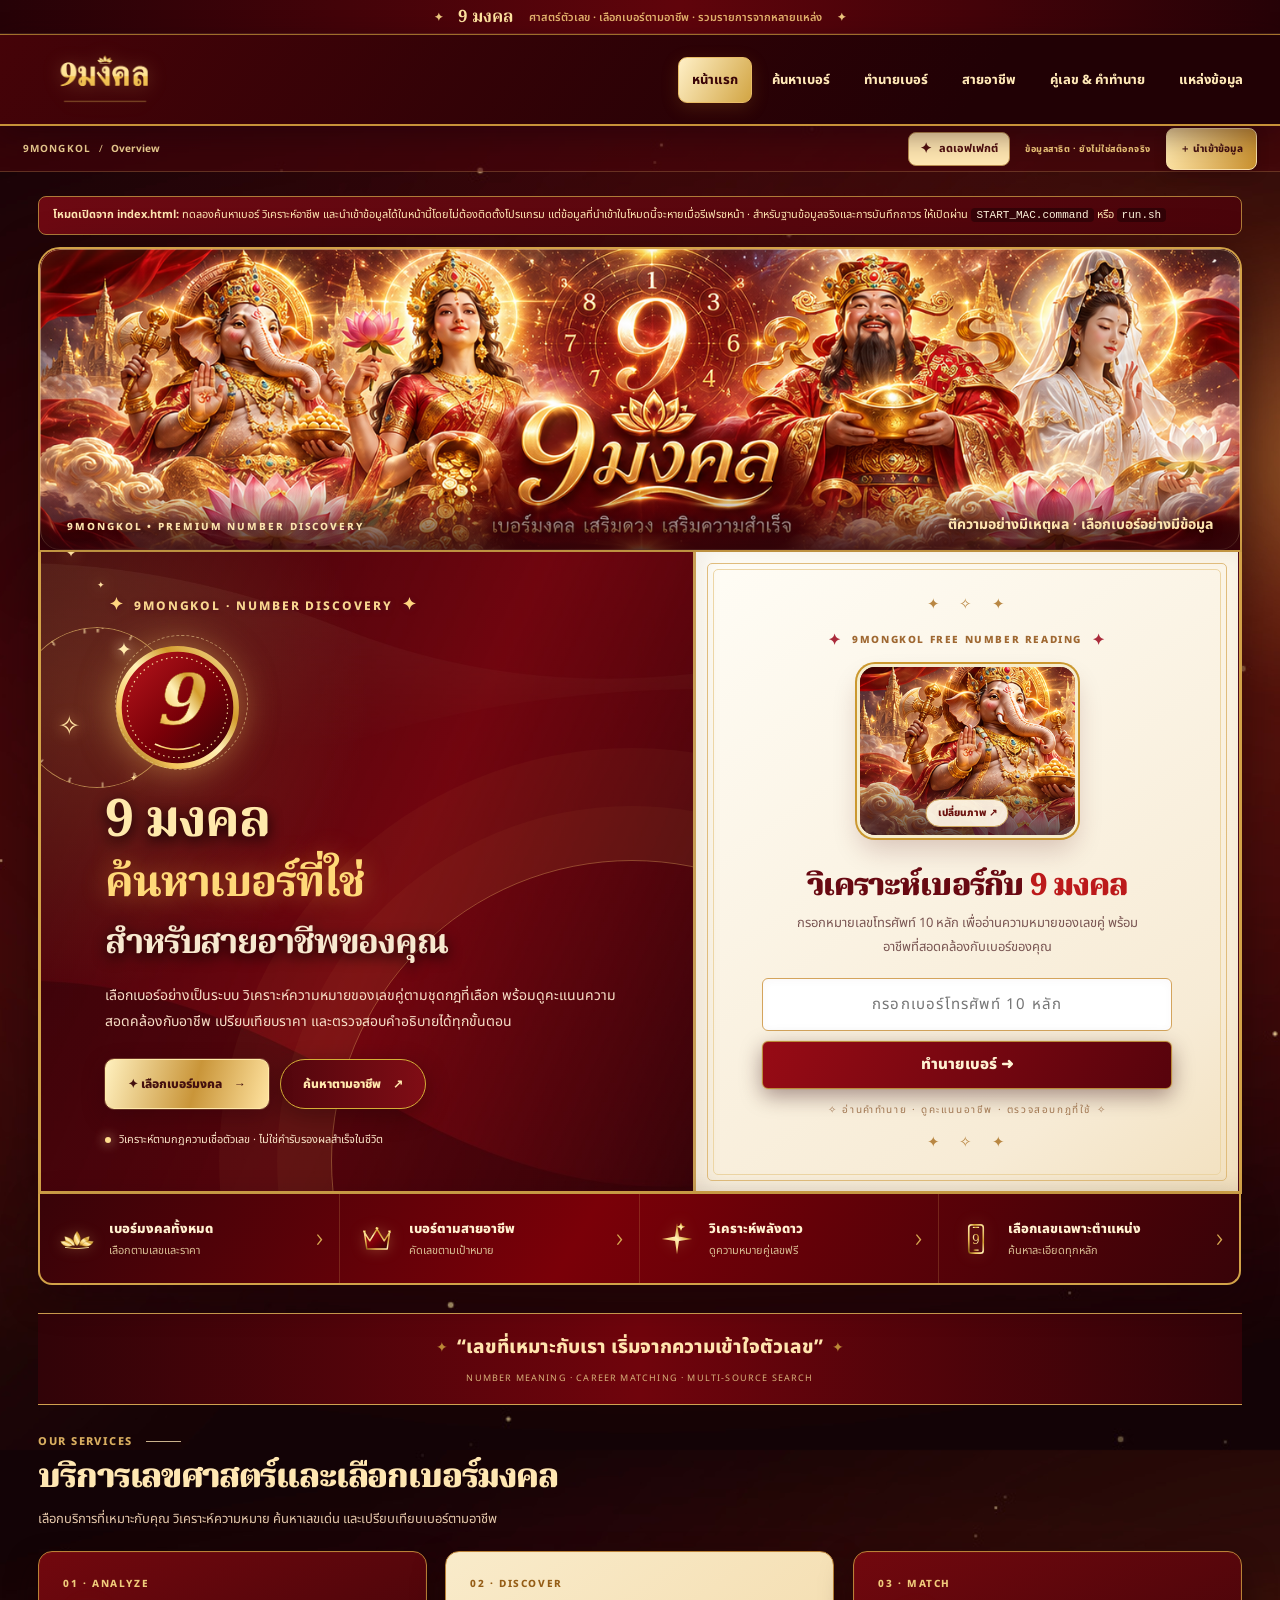
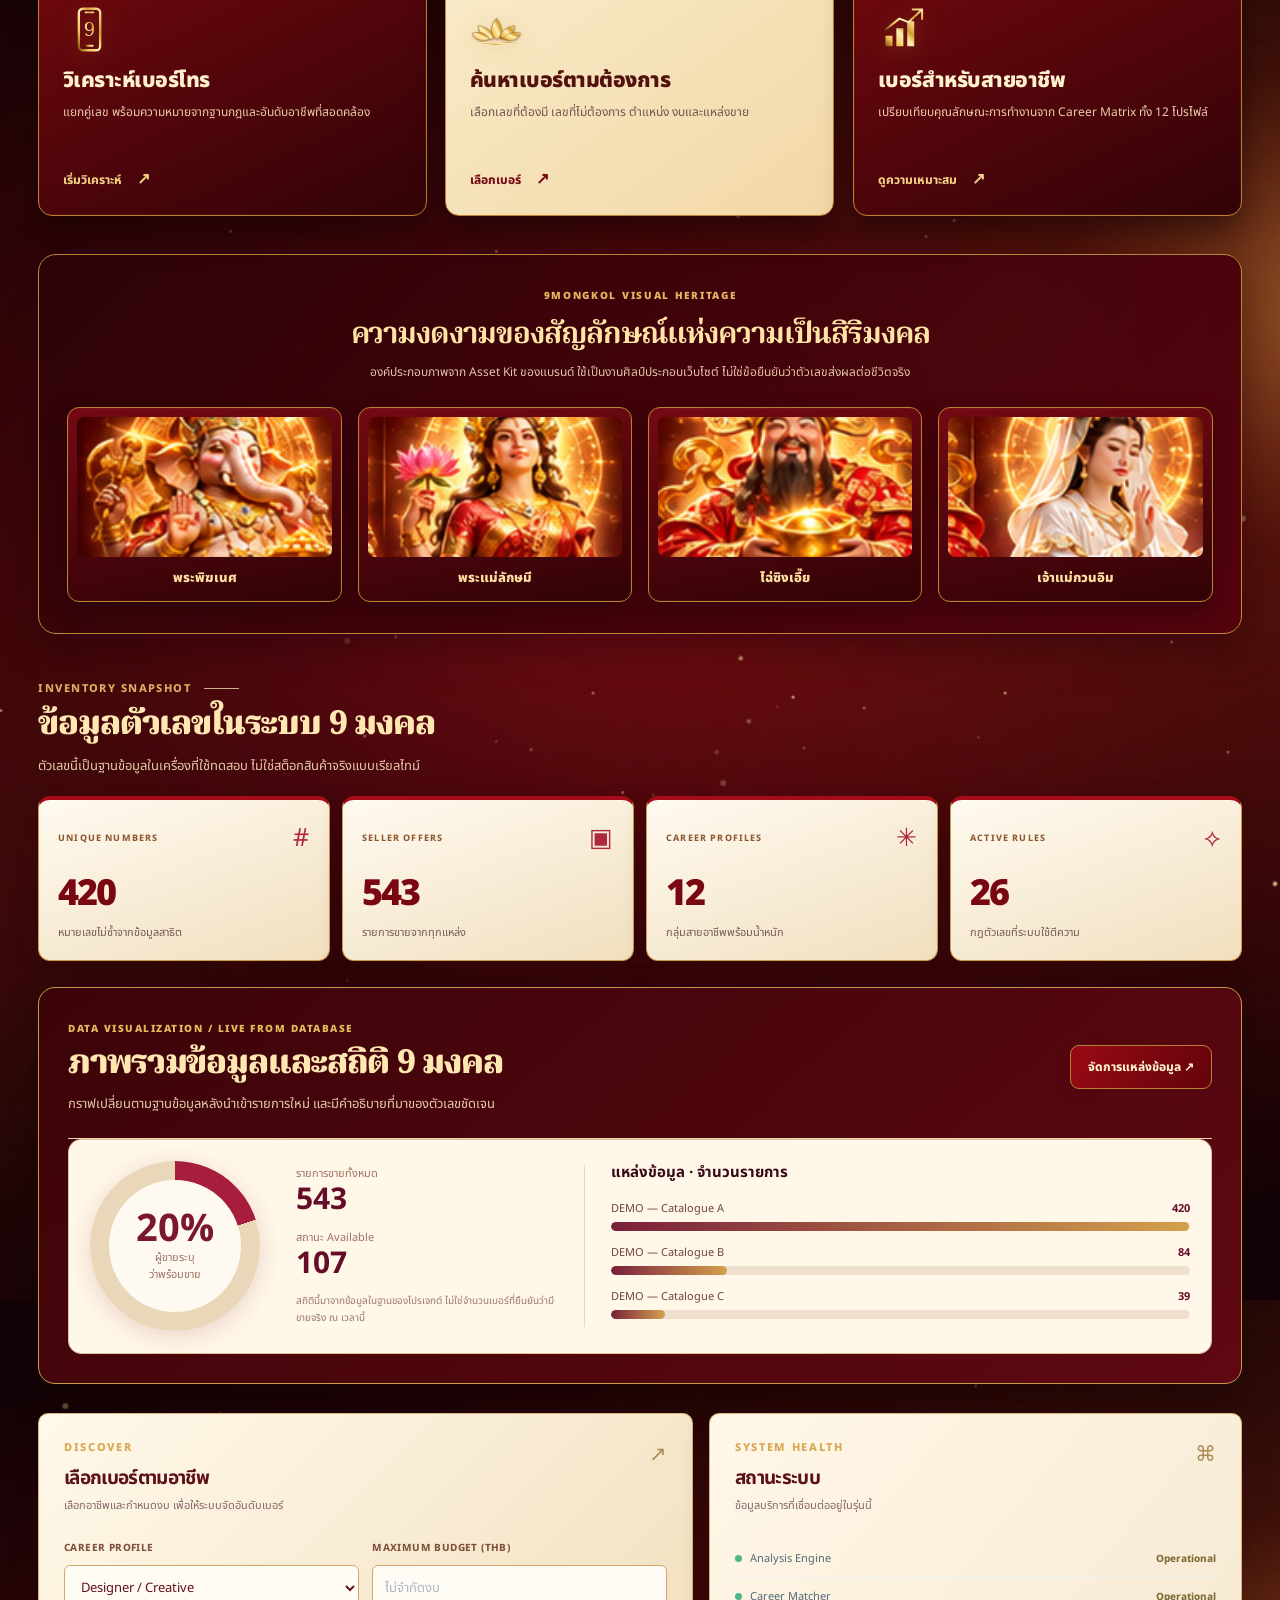
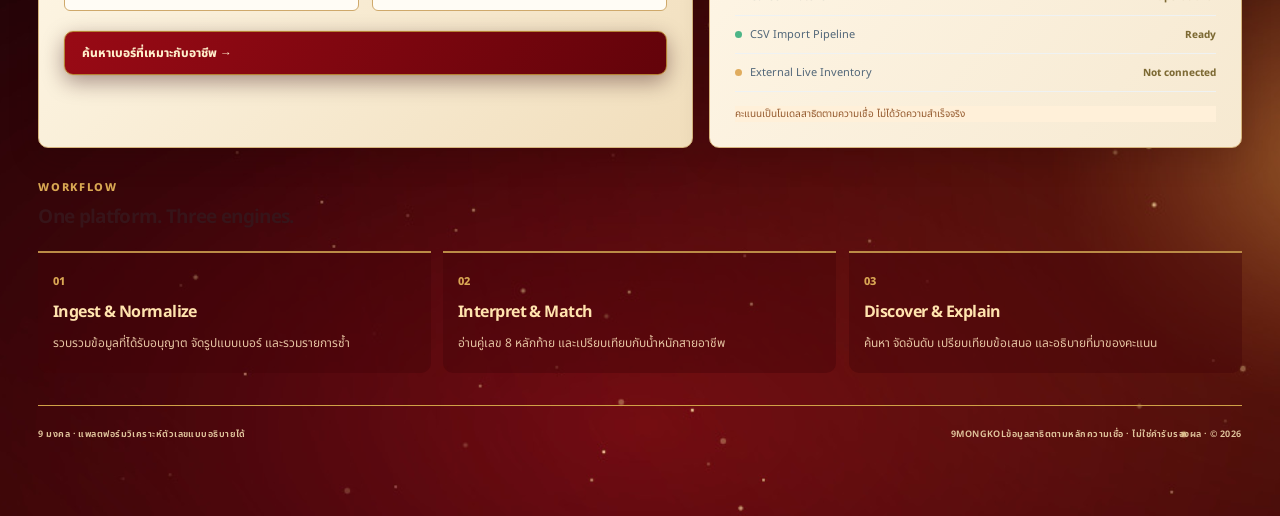
==== index.html @ 313a3bf7 "x" ====
<!DOCTYPE html>

<html lang="th">
<head>
<meta charset="utf-8"/>
<meta content="width=device-width, initial-scale=1.0" name="viewport"/>
<meta content="#3B0408" name="theme-color"/>
<meta content="9 มงคล — ค้นหาและวิเคราะห์เบอร์โทรศัพท์ตามศาสตร์ตัวเลข พร้อมจัดอันดับความสอดคล้องตามสายอาชีพ อธิบายกฎและคะแนนได้" name="description"/>
<title>9 มงคล | วิเคราะห์เบอร์มงคลและเลือกเบอร์ตามอาชีพ</title>
<link href="web/styles.css?v=0.6.0" rel="stylesheet"/>
<link href="web/storefront.css?v=0.6.0" rel="stylesheet"/><link href="web/celestial.css?v=0.6.0" rel="stylesheet"/><link href="web/insights.css?v=0.6.0" rel="stylesheet"/><link href="web/assets/9mongkol/favicon.svg" rel="icon" type="image/svg+xml"/><link href="web/nine-mongkol.css?v=0.7.0" rel="stylesheet"/><link href="web/nine-motion.css?v=0.7.0" rel="stylesheet"/></head>
<body class="nine-theme">
<div class="app-shell"><div class="celestial-announcement"><span class="ann-stars">✦</span><strong>9 มงคล</strong><span class="ann-small">ศาสตร์ตัวเลข · เลือกเบอร์ตามอาชีพ · รวมรายการจากหลายแหล่ง</span><span class="ann-stars">✦</span></div>
<aside class="sidebar" id="sidebar">
<a aria-label="9 มงคล — กลับหน้าแรก" class="brand" href="#overview"><img alt="9 มงคล" class="nine-nav-logo" src="web/assets/9mongkol/logo-9mongkol.png"/><span class="nine-nav-copy">NUMEROLOGY · CAREER MATCHING</span></a>
<div class="side-label">WORKSPACE</div>
<nav aria-label="Main navigation" class="navigation">
<button class="nav-item active" data-view="overview"><span class="nav-icon">▦</span><span>หน้าแรก</span></button>
<button class="nav-item" data-view="explorer"><span class="nav-icon">⌕</span><span>ค้นหาเบอร์</span></button>
<button class="nav-item" data-view="analyze"><span class="nav-icon">◉</span><span>ทำนายเบอร์</span></button>
<div class="side-label side-label-inner">INTELLIGENCE</div>
<button class="nav-item" data-view="careers"><span class="nav-icon">♧</span><span>สายอาชีพ</span></button>
<button class="nav-item" data-view="rules"><span class="nav-icon">≡</span><span>คู่เลข &amp; คำทำนาย</span></button>
<div class="side-label side-label-inner">DATA OPERATIONS</div>
<button class="nav-item" data-view="sources"><span class="nav-icon">▤</span><span>แหล่งข้อมูล</span></button>
</nav>
<div class="sidebar-bottom">
<div class="sidebar-notice"><span class="live-indicator"></span><strong>DEMO RULEBOOK</strong><small>ผลวิเคราะห์เป็นคะแนนจำลองตามกฎที่ตั้งขึ้น ไม่ใช่คำรับรองผลชีวิตจริง</small></div>
<div class="sidebar-footer"><span>9MONGKOL ENGINE</span><span>v0.6 · Brand Edition</span></div>
</div>
</aside>
<div class="main-wrap">
<header class="topbar">
<button aria-label="Toggle menu" class="mobile-menu" id="mobile-menu">☰</button>
<div class="breadcrumb"><span>9MONGKOL</span><span class="breadcrumb-divider">/</span><strong id="breadcrumb-active">Overview</strong></div>
<div class="topbar-actions"><span class="status-chip">ข้อมูลสาธิต · ยังไม่ใช่สต็อกจริง</span><button class="button button-dark button-sm" id="header-import">＋  นำเข้าข้อมูล</button></div>
</header>
<main class="content">
<div class="global-message" id="offline-message" style="background:#fff3de;border-color:#d9aa61;color:#683321;margin-bottom:14px"><strong>โหมดเปิดจาก index.html:</strong> ทดลองค้นหาเบอร์ วิเคราะห์อาชีพ และนำเข้าข้อมูลได้ในหน้านี้โดยไม่ต้องติดตั้งโปรแกรม แต่ข้อมูลที่นำเข้าในโหมดนี้จะหายเมื่อรีเฟรชหน้า · สำหรับฐานข้อมูลจริงและการบันทึกถาวร ให้เปิดผ่าน <code>START_MAC.command</code> หรือ <code>run.sh</code></div>
<div class="global-message" hidden="" id="global-message"></div>
<section aria-labelledby="overview-heading" class="view active" id="view-overview">
<div class="page-heading"><div><div class="eyebrow">NUMBER RESEARCH  /  PERSONALIZED SELECTION</div><h1 id="overview-heading">ค้นหาเบอร์ในแบบของคุณ</h1><p>เลือกเบอร์จากหลายแหล่ง วิเคราะห์ความหมายตามกฎตัวเลข และค้นหาอาชีพที่สอดคล้อง</p></div><div class="version-pill" id="version-text">RULEBOOK · ...</div></div>
<section aria-label="9 มงคล แบนเนอร์แบรนด์" class="nine-brand-banner">
<img alt="9 มงคล ภาพประกอบศิลป์ 4 เทพแห่งความเป็นสิริมงคลบนพื้นหลังสีแดงและทอง" fetchpriority="high" src="web/assets/9mongkol/hero-group.png"/>
<div class="nine-brand-shade"><span>9MONGKOL • PREMIUM NUMBER DISCOVERY</span><strong>ตีความอย่างมีเหตุผล · เลือกเบอร์อย่างมีข้อมูล</strong></div>
</section><div class="storefront-hero celestial-hero">
<div class="hero-main">
<div aria-hidden="true" class="cosmic-sparkles"><span>✦</span><span>✧</span><span>✦</span><span>✦</span><span>✧</span><span>✦</span></div>
<div class="celestial-kicker"><span>✦</span> 9MONGKOL · NUMBER DISCOVERY <span>✦</span></div>
<div aria-hidden="true" class="celestial-medallion"><img alt="" aria-hidden="true" class="nine-hero-badge" src="web/assets/9mongkol/badge-9.svg"/></div>
<h2><span class="nine-hero-word">9 มงคล</span><br/><span class="gold-line">ค้นหาเบอร์ที่ใช่</span><br/><em>สำหรับสายอาชีพของคุณ</em></h2>
<p>เลือกเบอร์อย่างเป็นระบบ วิเคราะห์ความหมายของเลขคู่ตามชุดกฎที่เลือก พร้อมดูคะแนนความสอดคล้องกับอาชีพ เปรียบเทียบราคา และตรวจสอบคำอธิบายได้ทุกขั้นตอน</p>
<div class="hero-primary-actions"><button class="button button-dark" data-jump="explorer">✦ เลือกเบอร์มงคล <span>→</span></button><button class="button button-light" data-jump="careers">ค้นหาตามอาชีพ <span>↗</span></button></div>
<div class="hero-small-note"><span class="hero-note-dot"></span> วิเคราะห์ตามกฎความเชื่อตัวเลข · ไม่ใช่คำรับรองผลสำเร็จในชีวิต</div>
</div>
<div class="hero-widget">
<div aria-hidden="true" class="widget-top-decoration">✦　✧　✦</div>
<div class="ornament-line"><span>✦</span> 9MONGKOL FREE NUMBER READING <span>✦</span></div>
<div class="ni-hero-art"><img alt="ภาพพระพิฆเนศจากชุดภาพ 9 มงคล ปรับเปลี่ยนได้" data-ni-image="" src="web/assets/9mongkol/ganesha-hero.png"/><button aria-label="ปรับหรือเปลี่ยนภาพด้านขวา" data-ni-edit-image="" type="button">เปลี่ยนภาพ ↗</button></div>
<h3>วิเคราะห์เบอร์กับ <span>9 มงคล</span></h3>
<p>กรอกหมายเลขโทรศัพท์ 10 หลัก เพื่ออ่านความหมายของเลขคู่ พร้อมอาชีพที่สอดคล้องกับเบอร์ของคุณ</p>
<form class="hero-inline-form" id="hero-analyze-form"><input aria-label="หมายเลขโทรศัพท์" autocomplete="off" id="hero-analyze-number" inputmode="numeric" maxlength="32" placeholder="กรอกเบอร์โทรศัพท์ 10 หลัก" required="" type="tel"/><button type="submit">ทำนายเบอร์ <span>➜</span></button></form>
<div class="hero-widget-foot">✧ อ่านคำทำนาย · ดูคะแนนอาชีพ · ตรวจสอบกฎที่ใช้ ✧</div>
<div aria-hidden="true" class="widget-bottom-decoration">✦　✧　✦</div>
</div>
</div>
<div aria-label="ประเภทบริการค้นหาเบอร์" class="celestial-categories">
<button data-jump="explorer" type="button"><span class="category-symbol"><img alt="" aria-hidden="true" src="web/assets/9mongkol/icon-lotus.svg"/></span><span><strong>เบอร์มงคลทั้งหมด</strong><small>เลือกตามเลขและราคา</small></span><span class="cat-chevron">›</span></button>
<button data-jump="careers" type="button"><span class="category-symbol"><img alt="" aria-hidden="true" src="web/assets/9mongkol/icon-crown.svg"/></span><span><strong>เบอร์ตามสายอาชีพ</strong><small>คัดเลขตามเป้าหมาย</small></span><span class="cat-chevron">›</span></button>
<button data-jump="analyze" type="button"><span class="category-symbol"><img alt="" aria-hidden="true" src="web/assets/9mongkol/icon-star.svg"/></span><span><strong>วิเคราะห์พลังดาว</strong><small>ดูความหมายคู่เลขฟรี</small></span><span class="cat-chevron">›</span></button>
<button data-jump="explorer" type="button"><span class="category-symbol"><img alt="" aria-hidden="true" src="web/assets/9mongkol/icon-phone.svg"/></span><span><strong>เลือกเลขเฉพาะตำแหน่ง</strong><small>ค้นหาละเอียดทุกหลัก</small></span><span class="cat-chevron">›</span></button>
</div>
<div class="celestial-quote"><span>✦</span><strong>“เลขที่เหมาะกับเรา เริ่มจากความเข้าใจตัวเลข”</strong><span>✦</span><small>NUMBER MEANING · CAREER MATCHING · MULTI-SOURCE SEARCH</small></div><section aria-labelledby="services-heading" class="service-section"><div class="section-heading"><div class="section-label">OUR SERVICES <span></span></div><h2 id="services-heading">บริการเลขศาสตร์และเลือกเบอร์มงคล</h2><p>เลือกบริการที่เหมาะกับคุณ วิเคราะห์ความหมาย ค้นหาเลขเด่น และเปรียบเทียบเบอร์ตามอาชีพ</p></div><div class="service-grid">
<button class="service-card" data-jump="analyze"><span class="service-index">01 · ANALYZE</span><span class="service-emblem"><img alt="" aria-hidden="true" src="web/assets/9mongkol/icon-phone.svg"/></span><strong>วิเคราะห์เบอร์โทร</strong><span class="service-text">แยกคู่เลข พร้อมความหมายจากฐานกฎและอันดับอาชีพที่สอดคล้อง</span><span class="service-link">เริ่มวิเคราะห์ <b>↗</b></span></button>
<button class="service-card" data-jump="explorer"><span class="service-index">02 · DISCOVER</span><span class="service-emblem"><img alt="" aria-hidden="true" src="web/assets/9mongkol/icon-lotus.svg"/></span><strong>ค้นหาเบอร์ตามต้องการ</strong><span class="service-text">เลือกเลขที่ต้องมี เลขที่ไม่ต้องการ ตำแหน่ง งบและแหล่งขาย</span><span class="service-link">เลือกเบอร์ <b>↗</b></span></button>
<button class="service-card" data-jump="careers"><span class="service-index">03 · MATCH</span><span class="service-emblem"><img alt="" aria-hidden="true" src="web/assets/9mongkol/icon-growth.svg"/></span><strong>เบอร์สำหรับสายอาชีพ</strong><span class="service-text">เปรียบเทียบคุณลักษณะการทำงานจาก Career Matrix ทั้ง 12 โปรไฟล์</span><span class="service-link">ดูความเหมาะสม <b>↗</b></span></button>
</div></section><section aria-label="ภาพประกอบแบรนด์ 9 มงคล" class="nine-gallery">
<div class="nine-gallery-heading"><span>9MONGKOL VISUAL HERITAGE</span><h2>ความงดงามของสัญลักษณ์แห่งความเป็นสิริมงคล</h2><p>องค์ประกอบภาพจาก Asset Kit ของแบรนด์ ใช้เป็นงานศิลป์ประกอบเว็บไซต์ ไม่ใช่ข้อยืนยันว่าตัวเลขส่งผลต่อชีวิตจริง</p></div>
<div class="nine-gallery-grid">
<div class="nine-deity-card"><img alt="ภาพศิลป์พระพิฆเนศ" loading="lazy" src="web/assets/9mongkol/ganesha-card.png"/><span>พระพิฆเนศ</span></div>
<div class="nine-deity-card"><img alt="ภาพศิลป์พระแม่ลักษมี" loading="lazy" src="web/assets/9mongkol/lakshmi-card.png"/><span>พระแม่ลักษมี</span></div>
<div class="nine-deity-card"><img alt="ภาพศิลป์ไฉ่ซิงเอี๊ย" loading="lazy" src="web/assets/9mongkol/caishen-card.png"/><span>ไฉ่ซิงเอี๊ย</span></div>
<div class="nine-deity-card"><img alt="ภาพศิลป์เจ้าแม่กวนอิม" loading="lazy" src="web/assets/9mongkol/guanyin-card.png"/><span>เจ้าแม่กวนอิม</span></div>
</div></section><div class="section-heading stats-heading"><div class="section-label">INVENTORY SNAPSHOT <span></span></div><h2>ข้อมูลตัวเลขในระบบ 9 มงคล</h2><p>ตัวเลขนี้เป็นฐานข้อมูลในเครื่องที่ใช้ทดสอบ ไม่ใช่สต็อกสินค้าจริงแบบเรียลไทม์</p></div><div class="stats-grid">
<article class="stat-card"><div class="stat-top"><span>UNIQUE NUMBERS</span><span class="stat-symbol">#</span></div><div class="stat-value" id="metric-numbers">—</div><div class="stat-note">หมายเลขไม่ซ้ำจากข้อมูลสาธิต</div></article>
<article class="stat-card"><div class="stat-top"><span>SELLER OFFERS</span><span class="stat-symbol">▣</span></div><div class="stat-value" id="metric-offers">—</div><div class="stat-note">รายการขายจากทุกแหล่ง</div></article>
<article class="stat-card"><div class="stat-top"><span>CAREER PROFILES</span><span class="stat-symbol">✳</span></div><div class="stat-value" id="metric-careers">—</div><div class="stat-note">กลุ่มสายอาชีพพร้อมน้ำหนัก</div></article>
<article class="stat-card"><div class="stat-top"><span>ACTIVE RULES</span><span class="stat-symbol">⟡</span></div><div class="stat-value" id="metric-rules">—</div><div class="stat-note">กฎตัวเลขที่ระบบใช้ตีความ</div></article>
</div>
<section aria-labelledby="ni-inventory-heading" class="ni-inventory"><div class="ni-inventory-header"><div><span class="ni-kicker">DATA VISUALIZATION / LIVE FROM DATABASE</span><h2 id="ni-inventory-heading">ภาพรวมข้อมูลและสถิติ 9 มงคล</h2><p>กราฟเปลี่ยนตามฐานข้อมูลหลังนำเข้ารายการใหม่ และมีคำอธิบายที่มาของตัวเลขชัดเจน</p></div><button class="button button-dark" data-jump="sources">จัดการแหล่งข้อมูล ↗</button></div><div class="ni-inventory-chart" id="ni-inventory-chart"><p>กำลังโหลดสถิติจากระบบ...</p></div></section>
<div class="overview-grid">
<article class="panel quick-search"><div class="panel-head"><div><div class="section-kicker">DISCOVER</div><h3>เลือกเบอร์ตามอาชีพ</h3><p>เลือกอาชีพและกำหนดงบ เพื่อให้ระบบจัดอันดับเบอร์</p></div><span class="panel-icon">↗</span></div><div class="form-grid"><label class="field"><span>CAREER PROFILE</span><select class="control" id="home-career"></select></label><label class="field"><span>MAXIMUM BUDGET (THB)</span><input class="control" id="home-budget" min="0" placeholder="ไม่จำกัดงบ" type="number"/></label></div><button class="button button-dark search-wide" id="quick-search">ค้นหาเบอร์ที่เหมาะกับอาชีพ →</button></article>
<article class="panel system-panel"><div class="panel-head"><div><div class="section-kicker">SYSTEM HEALTH</div><h3>สถานะระบบ</h3><p>ข้อมูลบริการที่เชื่อมต่ออยู่ในรุ่นนี้</p></div><span class="panel-icon">⌘</span></div><div class="system-row"><span><i class="healthy-dot"></i> Analysis Engine</span><strong>Operational</strong></div><div class="system-row"><span><i class="healthy-dot"></i> Career Matcher</span><strong>Operational</strong></div><div class="system-row"><span><i class="healthy-dot"></i> CSV Import Pipeline</span><strong>Ready</strong></div><div class="system-row"><span><i class="info-dot"></i> External Live Inventory</span><strong>Not connected</strong></div><div class="system-disclaimer">คะแนนเป็นโมเดลสาธิตตามความเชื่อ ไม่ได้วัดความสำเร็จจริง</div></article>
</div>
<div class="section-heading-row"><div><div class="section-kicker">WORKFLOW</div><h3>One platform. Three engines.</h3></div></div>
<div class="workflow-grid"><div class="workflow-item"><div class="workflow-num">01</div><h4>Ingest &amp; Normalize</h4><p>รวบรวมข้อมูลที่ได้รับอนุญาต จัดรูปแบบเบอร์ และรวมรายการซ้ำ</p></div><div class="workflow-item"><div class="workflow-num">02</div><h4>Interpret &amp; Match</h4><p>อ่านคู่เลข 8 หลักท้าย และเปรียบเทียบกับน้ำหนักสายอาชีพ</p></div><div class="workflow-item"><div class="workflow-num">03</div><h4>Discover &amp; Explain</h4><p>ค้นหา จัดอันดับ เปรียบเทียบข้อเสนอ และอธิบายที่มาของคะแนน</p></div></div>
</section>
<section aria-labelledby="explorer-heading" class="view" id="view-explorer">
<div class="page-heading"><div><div class="eyebrow">NUMBER SEARCH / 02</div><h1 id="explorer-heading">ค้นหาเบอร์มงคลที่ใช่สำหรับคุณ</h1><p>เลือกชุดเลขที่ชอบและไม่ชอบ กำหนดงบ และดูความสอดคล้องกับสายอาชีพของคุณ</p></div><div class="heading-actions"><button class="button button-outline" id="explorer-paste">＋ วางเบอร์หลายรายการ</button><button class="button button-dark" id="explorer-import">＋ Import CSV</button></div><img alt="" aria-hidden="true" class="nine-page-badge" src="web/assets/9mongkol/badge-9.svg"/></div>
<div class="panel search-panel">
<div class="digit-search"><div class="filter-section-title"><span class="round-number">01</span><div><h3>เลือกเลขที่ต้องการ</h3><p>เลือกเลขได้หลายตัว เลขที่เลือกไม่จำเป็นต้องอยู่ติดกัน · ตรวจเฉพาะ 8 หลักท้าย</p></div></div>
<div class="digit-controls">
<div class="digit-picker"><div class="picker-heading"><label for="filter-required">เลขที่ต้องมี</label><small>Include digits</small></div><input class="control" id="filter-required" inputmode="numeric" maxlength="8" placeholder="เช่น 265"/><div aria-label="เลือกเลขที่ต้องมี" class="digit-keypad" id="keypad-required"></div></div>
<div class="digit-picker"><div class="picker-heading"><label for="filter-excluded">ไม่เอาเลข</label><small>Exclude digits</small></div><input class="control" id="filter-excluded" inputmode="numeric" maxlength="8" placeholder="เช่น 48"/><div aria-label="เลือกเลขที่ไม่ต้องการ" class="digit-keypad" id="keypad-excluded"></div></div>
</div></div>
<div class="filter-section-title filter-section-two"><span class="round-number">02</span><div><h3>อาชีพ งบประมาณ และตัวกรอง</h3><p>เลือกอาชีพที่ต้องการเปรียบเทียบ แล้วจัดอันดับจากกฎตัวเลขที่กำหนด</p></div></div><div class="filter-grid"><label class="field filter-wide"><span>NUMBER / CONTAINS</span><input class="control" id="filter-query" inputmode="numeric" maxlength="20" placeholder="ค้นหาเลขบางส่วน เช่น 246" type="text"/></label><label class="field"><span>CAREER</span><select class="control" id="filter-career"></select></label><label class="field"><span>SOURCE</span><select class="control" id="filter-source"><option value="">ทุกแหล่ง</option></select></label><label class="field"><span>MAX PRICE (THB)</span><input class="control" id="filter-budget" min="0" placeholder="ทั้งหมด" type="number"/></label><label class="field"><span>STATUS</span><select class="control" id="filter-status"><option value="all">ทุกสถานะ</option><option value="available">ผู้ขายระบุว่าพร้อมขาย</option><option value="unknown">ยังไม่ยืนยัน</option><option value="reserved">ถูกจอง</option><option value="sold">ขายแล้ว</option></select></label><label class="field"><span>SORT BY</span><select class="control" id="filter-sort"><option value="fit">Career Fit: สูงสุด</option><option value="price_low">ราคา: ต่ำ → สูง</option><option value="price_high">ราคา: สูง → ต่ำ</option><option value="recent">อัปเดตล่าสุด</option></select></label></div><details class="advanced-filters"><summary>ตัวเลือกเพิ่มเติม · ตำแหน่งเลขและชุดเลขติดกัน +</summary><div class="filter-grid"><div class="position-search"><div class="position-label"><strong>วางเลขตามตำแหน่งที่ต้องการ</strong><small>เว้นช่องว่างในตำแหน่งที่ไม่กำหนดเลข · เลข 0 หน้าเบอร์ถูกล็อกไว้</small></div><div aria-label="กำหนดเลขในตำแหน่งโทรศัพท์" class="position-grid" id="position-grid"></div><button class="position-clear" id="clear-position" type="button">ล้างตำแหน่งทั้งหมด ↺</button></div><label class="field"><span>ADJACENT SEQUENCE</span><input class="control" id="filter-sequence" inputmode="numeric" maxlength="8" placeholder="เช่น 245"/></label></div></details><div class="filter-actions"><span class="filter-helper">กฎการตีความเป็นข้อมูลสาธิต ไม่ใช่การรับรองผลในชีวิตจริง</span><div><button class="button button-outline" id="filter-reset">ล้างตัวกรอง</button><button class="button button-dark" id="filter-apply">ค้นหาเบอร์ →</button></div></div></div>
<div class="table-toolbar"><div><h3>ผลลัพธ์การค้นหา <span id="results-total">—</span></h3><p>ดูราคา สถานะที่ผู้ขายระบุ และเหตุผลการจับคู่ของแต่ละหมายเลข</p></div><div class="table-legend"><span class="legend-mark"></span> Illustrative Fit Index</div></div>
<div aria-live="polite" class="result-cards" id="result-cards"><div class="empty-results">กำลังโหลดรายการเบอร์...</div></div><div class="table-wrap"><table class="results-table"><thead><tr><th>PHONE NUMBER</th><th>CAREER MATCH</th><th>BEST OFFER</th><th>STATUS</th><th>LISTINGS</th><th></th></tr></thead><tbody id="result-body"><tr><td class="empty-row" colspan="6">กำลังโหลดรายการ...</td></tr></tbody></table></div><div class="pagination"><span id="page-summary">—</span><div class="pagination-buttons"><button aria-label="Previous page" class="page-btn" id="page-prev">←</button><span id="page-number">1</span><button aria-label="Next page" class="page-btn" id="page-next">→</button></div></div>
</section>
<section aria-labelledby="analyze-heading" class="view" id="view-analyze">
<div class="page-heading"><div><div class="eyebrow">INTERPRETATION ENGINE <span class="eyebrow-line"></span> 03 / 06</div><h1 id="analyze-heading">วิเคราะห์เบอร์ด้วย 9 มงคล</h1><p>วิเคราะห์คู่เลข 8 หลักท้าย ดูความหมายตามกฎ และเปรียบเทียบความเหมาะสมของอาชีพ</p></div><img alt="" aria-hidden="true" class="nine-page-badge" src="web/assets/9mongkol/badge-99.svg"/></div>
<div class="analyze-layout"><article class="panel analyzer-input"><div class="section-kicker">FREE NUMBER INTERPRETATION</div><h3>เริ่มวิเคราะห์เบอร์ของคุณ</h3><p>รองรับหมายเลขโทรศัพท์มือถือไทย 10 หลัก หรือรูปแบบ +66</p><form id="analyzer-form"><label class="field"><span>PHONE NUMBER</span><input autocomplete="off" class="control control-large" id="analyze-number" inputmode="tel" maxlength="32" placeholder="089-123-4567" required="" type="tel"/></label><label class="field"><span>COMPARE TO CAREER</span><select class="control" id="analyze-career"></select></label><button class="button button-dark search-wide" type="submit">เริ่มวิเคราะห์ความหมาย →</button></form><div class="input-footnote">ระบบจะวิเคราะห์เลข 8 หลักท้ายตามกฎใน Rule Library และใช้ผลลัพธ์เทียบกับ Career Matrix</div></article><div class="analysis-placeholder" id="analysis-placeholder"><div class="placeholder-art">09<span>✳</span></div><h3>Ready to analyze</h3><p>กรอกเบอร์โทรทางซ้ายเพื่อดูคะแนน คำอธิบายคู่เลข และอาชีพที่สอดคล้อง</p></div></div>
<div hidden="" id="analysis-output"></div>
</section>
<section aria-labelledby="careers-heading" class="view" id="view-careers">
<div class="page-heading"><div><div class="eyebrow">MATCHING MODEL <span class="eyebrow-line"></span> 04 / 06</div><h1 id="careers-heading">เลือกเบอร์ที่สอดคล้องกับสายอาชีพ</h1><p>น้ำหนักคุณลักษณะสำคัญของแต่ละอาชีพที่ระบบใช้คำนวณความสอดคล้อง</p></div><div class="version-pill" id="career-version">MODEL · ...</div><img alt="" aria-hidden="true" class="nine-page-badge" src="web/assets/9mongkol/badge-999.svg"/></div><div class="notice-box"><strong>Career Fit Index คือคะแนนภายในโมเดล</strong><p>เป็นน้ำหนักที่ออกแบบสำหรับทดลองการจับคู่ ไม่ได้แปลว่าผู้ใช้เบอร์นั้นจะเหมาะสมกับอาชีพหรือประสบความสำเร็จจริง</p></div><div class="table-toolbar"><div><h3>Career profiles <span id="careers-total">—</span></h3><p>คะแนนทุกแถวใช้น้ำหนักรวม 100% พร้อมนำไปคำนวณแบบอธิบายได้</p></div></div><div class="table-wrap career-table-wrap"><table class="matrix-table" id="matrix-table"><thead></thead><tbody></tbody></table></div><div class="bottom-help">ต้องการปรับน้ำหนักจริง? แก้ไฟล์ <code>app/careers.json</code> แล้วใช้คำสั่ง <code>python scripts/reindex.py</code> เพื่อคำนวณคะแนนทั้งหมดใหม่</div>
</section>
<section aria-labelledby="rules-heading" class="view" id="view-rules">
<div class="page-heading"><div><div class="eyebrow">EXPLAINABLE LOGIC <span class="eyebrow-line"></span> 05 / 06</div><h1 id="rules-heading">คลังความหมายคู่เลขของ 9 มงคล</h1><p>ชุดกฎแบบตรวจสอบย้อนกลับได้ อ่านคู่เลขติดกันภายใน 8 หลักท้าย</p></div><div class="version-pill" id="rules-version">RULEBOOK · ...</div><img alt="" aria-hidden="true" class="nine-page-badge" src="web/assets/9mongkol/badge-9.svg"/></div><div class="notice-box"><strong>ชุดกฎสาธิต ไม่ใช่ตำราที่ยืนยันความถูกต้อง</strong><p>ผลคะแนนเกิดจากการกำหนดความหมายและค่าปรับด้วยมนุษย์เพื่อทดลองระบบเท่านั้น เป็นกฎสาธิตที่ออกแบบเองและยังไม่มีหลักฐานพิสูจน์การทำนายเชิงวิทยาศาสตร์</p></div><div class="rule-toolbar"><h3>Adjacent pair rules</h3><div class="rule-controls"><input class="control" id="rule-query" maxlength="30" placeholder="ค้นหาคู่เลข เช่น 24" type="text"/><select class="control" id="rule-polarity"><option value="all">ทุกประเภท</option><option value="positive">เพิ่มคะแนน</option><option value="negative">ลดคะแนน</option></select></div></div><div class="rule-grid" id="rule-grid"></div><div class="bottom-help">ทุกกฎมี <code>pair</code>, <code>deltas</code>, <code>theme</code>, <code>reason</code> แก้ไขได้ใน <code>app/rulebook.json</code> แล้วรัน Reindex เพื่อรักษาความสอดคล้องของฐานข้อมูล</div>
</section>
<section aria-labelledby="sources-heading" class="view" id="view-sources">
<div class="page-heading"><div><div class="eyebrow">DATA OPERATIONS <span class="eyebrow-line"></span> 06 / 06</div><h1 id="sources-heading">จัดการรายการเบอร์และแหล่งข้อมูล</h1><p>จัดการที่มาของรายการขาย พร้อมเก็บข้อมูลแหล่ง ราคา สถานะ และสิทธิ์ใช้งาน</p></div><div class="heading-actions"><button class="button button-outline" id="sources-paste">Paste numbers</button><button class="button button-dark" id="sources-import">＋ Import CSV</button></div><img alt="" aria-hidden="true" class="nine-page-badge" src="web/assets/9mongkol/badge-99.svg"/></div><div class="notice-box"><strong>ตรวจสอบสิทธิ์ก่อนนำเข้าข้อมูลทุกครั้ง</strong><p>รองรับไฟล์ CSV จากข้อมูลที่เป็นเจ้าของหรือได้รับอนุญาตจากคู่ค้าเท่านั้น ไม่ควรนำเข้าข้อมูลส่วนบุคคลหรือคัดลอกฐานข้อมูลคู่แข่งโดยไม่ตรวจสอบสิทธิ์</p></div><div class="overview-grid sources-grid"><article class="panel"><div class="section-kicker">CONNECTED SOURCES</div><h3>Source catalogue</h3><div class="sources-list" id="sources-list"></div></article><article class="panel"><div class="section-kicker">IMPORT HISTORY</div><h3>Recent activity</h3><div class="imports-list" id="imports-list"></div></article></div><article class="panel csv-guide"><div class="section-kicker">INTEGRATION GUIDE</div><h3>CSV schema for inventory feeds</h3><p>อย่างน้อยต้องมีคอลัมน์ <code>number</code> แนะนำเพิ่มราคา สถานะ รหัสผู้ขาย และ URL ของประกาศ</p><pre>number,price,status,external_id,url
0891234567,2490,unknown,SKU-001,https://seller.example/item/1
0897654321,3900,available,SKU-002,https://seller.example/item/2</pre><p class="muted-note">สถานะ <code>available</code> เป็นเพียงข้อมูลที่ผู้ขายระบุ ไม่ใช่การยืนยัน Real-time จากแพลตฟอร์มนี้ · รูปแบบ CSV ต้องเป็น UTF-8</p></article>
</section>
<footer class="site-footer"><span class="foot-claim">9 มงคล · แพลตฟอร์มวิเคราะห์ตัวเลขแบบอธิบายได้</span><span>9MONGKOL</span><span>ข้อมูลสาธิตตามหลักความเชื่อ · ไม่ใช่คำรับรองผล · © 2026</span></footer>
</main>
</div>
</div>
<div class="modal-backdrop" hidden="" id="import-modal"><div aria-labelledby="modal-title" aria-modal="true" class="modal" role="dialog"><div class="modal-top"><div><div class="section-kicker">DATA PIPELINE</div><h2 id="modal-title">Import inventory</h2></div><button aria-label="Close" class="icon-button" id="import-close">✕</button></div><p class="modal-subtitle" id="import-subtitle">นำเข้าเบอร์จากไฟล์ CSV ที่คุณมีสิทธิ์ใช้งาน รองรับสูงสุด 100,000 แถวและ 10 MB ต่อครั้ง</p><div class="import-tabs"><button class="import-tab active" id="import-tab-csv" type="button">Upload CSV</button><button class="import-tab" id="import-tab-paste" type="button">Paste bulk numbers</button></div><form id="import-form"><label class="field"><span>SOURCE NAME</span><input class="control" id="import-source" maxlength="80" minlength="2" placeholder="เช่น Partner ABC / My Inventory" required=""/></label><label class="field"><span>DATA PERMISSION BASIS</span><select class="control" id="import-permission" required=""><option value="">ระบุสิทธิ์ในการใช้ข้อมูล</option><option value="owned">เป็นเจ้าของข้อมูล</option><option value="partner">ได้รับอนุญาตจากคู่ค้า</option><option value="licensed">ได้รับใบอนุญาตใช้ข้อมูล</option></select></label><label class="field" id="csv-input-field"><span>UPLOAD CSV FILE</span><input accept=".csv,text/csv" class="control file-input" id="import-file" required="" type="file"/></label><label class="field" hidden="" id="paste-input-field"><span>PASTE NUMBERS · หนึ่งเบอร์ต่อบรรทัด หรือวางหลายเบอร์พร้อมกัน</span><textarea class="control paste-textarea" id="import-paste" placeholder="089-123-4567
092-456-7890
+66 89 765 4321"></textarea><small class="paste-hint">ระบบจะดึงเฉพาะเบอร์มือถือไทย 10 หลัก ไม่ดึงราคาโดยคาดเดา และตั้งสถานะเป็น unknown</small></label><label class="check-row"><input id="import-ack" required="" type="checkbox"/><span>ยืนยันว่าข้อมูลรายการเบอร์นี้สามารถนำมาใช้และแสดงบนระบบได้ตามข้อตกลงที่เกี่ยวข้อง</span></label><label class="field"><span>ADMIN TOKEN (ถ้ามีการตั้งค่า)</span><input autocomplete="off" class="control" id="import-token" placeholder="NI_IMPORT_TOKEN" type="password"/></label><div class="modal-actions"><button class="button button-outline" id="import-cancel" type="button">Cancel</button><button class="button button-dark" id="import-submit" type="submit">Import &amp; analyze →</button></div></form><div class="import-result" hidden="" id="import-result"></div></div></div>
<div class="modal-backdrop ni-image-editor" hidden="" id="ni-image-editor"><div aria-labelledby="ni-editor-title" aria-modal="true" class="ni-edit-dialog" role="dialog"><div class="ni-edit-header"><div><span class="ni-kicker">9MONGKOL VISUAL SETTINGS</span><h2 id="ni-editor-title">ปรับภาพประกอบฝั่งขวา</h2></div><button aria-label="ปิดหน้าต่าง" data-ni-close-image="" type="button">✕</button></div><p>เลือกภาพที่มีสิทธิ์ใช้งาน แล้วปรับขนาดและตำแหน่งได้ ภาพนี้จะใช้ทั้งหน้าแรกและหน้าผลวิเคราะห์</p><label class="ni-image-label">เลือกภาพของคุณ (JPG / PNG / WebP / AVIF)<input accept="image/jpeg,image/png,image/webp,image/avif" id="ni-image-file" type="file"/></label><label>ขยายภาพ <input id="ni-img-zoom" max="190" min="80" step="5" type="range" value="100"/></label><label>เลื่อนแนวนอน <input id="ni-img-x" max="100" min="0" type="range" value="50"/></label><label>เลื่อนแนวตั้ง <input id="ni-img-y" max="100" min="0" type="range" value="50"/></label><small id="ni-image-status">เก็บค่าภาพไว้ในเบราว์เซอร์นี้เท่านั้น การเปลี่ยนภาพสำหรับผู้เข้าชมทุกคนต้องแก้ asset ของเว็บ</small><div class="ni-edit-actions"><button data-ni-reset-image="" type="button">คืนภาพต้นฉบับ</button><button class="ni-action ni-primary" data-ni-close-image="" type="button">เรียบร้อย</button></div></div></div>
<div class="modal-backdrop" hidden="" id="detail-modal"><div aria-labelledby="detail-title" aria-modal="true" class="detail-modal" role="dialog"><div class="modal-top"><div><div class="section-kicker">DETAILED INTERPRETATION</div><h2 id="detail-title">Number analysis</h2></div><button aria-label="Close" class="icon-button" id="detail-close">✕</button></div><div id="detail-content"></div></div></div>
<div aria-live="polite" class="toast" id="toast" role="status"></div>
<script defer src="web/offline-data.js?v=0.7.0"></script>
<script defer src="web/offline-bridge.js?v=0.7.0"></script>
<script defer="" src="web/insights.js?v=0.6.0"></script>
<script defer="" src="web/app.js?v=0.6.0"></script>
<script defer src="web/nine-motion.js?v=0.7.0"></script>
</body>
</html>
---- web/styles.css ----
:root{--navy:#071d32;--navy2:#12314a;--ink:#152c40;--slate:#708195;--mint:#bbefde;--teal:#24745c;--background:#f6f8f8;--white:#fff;--line:#e3e9ec;--soft:#eef2f4;--radius:13px;font-family:Inter,"IBM Plex Sans Thai","Noto Sans Thai",-apple-system,BlinkMacSystemFont,"Segoe UI",sans-serif;color:var(--ink)}
*{box-sizing:border-box}html{scroll-behavior:smooth}body{margin:0;background:var(--background);font-size:14px}button,input,select{font:inherit}button{cursor:pointer}a{text-decoration:none;color:inherit}[hidden]{display:none!important}h1,h2,h3,h4,p{margin-top:0}h1,h2,h3,h4{letter-spacing:-.045em}h1{font-size:clamp(30px,3vw,44px);line-height:1.18;margin-bottom:9px;font-weight:750}h2{font-size:29px}h3{font-size:19px}p{line-height:1.65}.app-shell{display:flex;min-height:100vh}.sidebar{width:246px;flex:0 0 246px;background:var(--navy);color:#e8f1f1;min-height:100vh;position:sticky;top:0;height:100vh;display:flex;flex-direction:column;padding:32px 15px 16px;z-index:30}.brand{display:flex;align-items:center;gap:10px;padding:0 9px;margin-bottom:53px}.brand-mark{width:42px;height:42px;background:#b6f1da;border-radius:11px;color:var(--navy);display:flex;align-items:center;justify-content:center;font-size:31px;font-weight:900;letter-spacing:-.15em}.brand-point{font-size:31px;color:#398c6b;margin-left:0}.brand-visual{transform:translateX(-3px)}.brand-title{display:flex;flex-direction:column;gap:4px}.brand-title strong{font-size:17px;letter-spacing:-.085em;font-weight:850}.brand-title strong span{color:#98dac2}.brand-title small{font-size:8px;letter-spacing:.17em;color:#97aabc;font-weight:650}.side-label{font-size:9px;font-weight:750;letter-spacing:.19em;color:#8398aa;padding:0 14px;margin-bottom:12px}.side-label-inner{margin:27px 0 12px;padding-left:13px}.navigation{display:flex;flex-direction:column}.nav-item{display:flex;align-items:center;gap:13px;color:#a9bac7;font-weight:540;text-align:left;border:0;background:transparent;width:100%;border-radius:9px;padding:12px 13px;font-size:12px;transition:background .18s,color .18s}.nav-item:hover{background:#16334d;color:white}.nav-item.active{background:#224760;color:#fff}.nav-item.active .nav-icon{color:var(--mint)}.nav-icon{font-size:22px;width:24px;text-align:center;line-height:1;color:#88a8b5;font-family:Arial,sans-serif}.sidebar-bottom{margin-top:auto}.sidebar-notice{border:1px solid #2f4960;border-radius:10px;padding:14px;display:flex;flex-direction:column;gap:8px;background:#0c2a42}.sidebar-notice strong{font-size:10px;letter-spacing:.08em;color:#c5f3df}.sidebar-notice small{color:#9eb4be;font-size:10px;line-height:1.6}.live-indicator{width:7px;height:7px;display:inline-block;background:#95ddbf;border-radius:50%}.sidebar-footer{display:flex;justify-content:space-between;padding:21px 4px 0;color:#7894a4;font-size:9px;letter-spacing:.1em}.main-wrap{flex:1;min-width:0}.topbar{height:72px;border-bottom:1px solid var(--line);background:#fff;display:flex;align-items:center;justify-content:space-between;padding:0 clamp(24px,3vw,52px)}.breadcrumb{display:flex;align-items:center;gap:13px;font-size:11px}.breadcrumb>span:first-child{font-size:10px;color:#9babb4;font-weight:700;letter-spacing:.12em}.breadcrumb strong{font-weight:700}.breadcrumb-divider{color:#b6c1c9}.topbar-actions{display:flex;align-items:center;gap:18px}.status-chip{display:inline-flex;align-items:center;gap:8px;font-size:9px;font-weight:780;letter-spacing:.12em;color:#6a798a}.status-chip span{width:7px;height:7px;background:#71ca9c;border-radius:100%}.content{padding:38px clamp(24px,3vw,52px) 24px;max-width:1750px;margin:auto}.view{display:none;animation:fade .3s ease}.view.active{display:block}@keyframes fade{from{opacity:.4;transform:translateY(6px)}to{opacity:1;transform:none}}.page-heading{display:flex;align-items:start;justify-content:space-between;gap:18px;margin-bottom:29px}.page-heading p{color:#728395;margin-bottom:0;font-size:13px}.eyebrow,.section-kicker{color:#598573;font-size:10px;font-weight:820;letter-spacing:.17em}.eyebrow{display:flex;align-items:center;gap:11px;margin-bottom:14px}.eyebrow-line{width:28px;height:1px;background:#a0bdac}.heading-dot{color:#40a67e}.version-pill{border:1px solid #d9e4de;background:#f2f7f4;border-radius:6px;padding:9px 11px;color:#527c68;font-size:9px;font-weight:760;letter-spacing:.09em;white-space:nowrap}.hero{border-radius:15px;background:linear-gradient(125deg,#092337,#153c48 75%,#1c5256);color:white;min-height:287px;overflow:hidden;display:grid;grid-template-columns:1.1fr .9fr;position:relative;margin-bottom:20px}.hero-copy{padding:31px 42px;position:relative;z-index:2}.hero-eyebrow{color:#8ac7ac;font-size:9px;font-weight:800;letter-spacing:.16em;margin-bottom:16px}.hero h2{font-size:clamp(31px,3.1vw,46px);line-height:1.13;font-weight:760;letter-spacing:-.05em;margin-bottom:12px}.hero h2 em{color:#b1ebd5;font-style:normal}.hero p{font-size:12px;color:#b8cbd0;line-height:1.7;max-width:510px;margin-bottom:22px}.hero-design{position:relative;overflow:hidden}.orbit{border:1px solid rgba(165,237,216,.19);border-radius:50%;position:absolute;left:45%;top:50%;transform:translate(-50%,-50%)}.orbit-one{width:340px;height:340px}.orbit-two{width:470px;height:470px}.hero-orb{width:229px;height:229px;border-radius:50%;background:radial-gradient(circle at 30% 22%,#c9ffe4 0,#7fc4ae 34%,#356a72 70%,#10384a 100%);box-shadow:0 0 65px #8cd9c023,inset -24px -20px 45px #092b4480;position:absolute;left:45%;top:50%;transform:translate(-50%,-50%);display:flex;flex-direction:column;align-items:center;justify-content:center}.hero-orb>span{color:#093643;font-size:99px;font-weight:790;letter-spacing:-.16em;transform:translateX(-8px);line-height:1}.hero-orb>span span{color:#f1fffb}.hero-orb small{font-size:8px;font-weight:800;color:#15565e;letter-spacing:.11em;margin-top:7px}.hero-coordinate{position:absolute;font-size:9px;color:#a8c4c4;letter-spacing:.16em}.coord-1{right:22px;top:25px}.coord-2{bottom:22px;left:4px}.button{border:0;display:inline-flex;align-items:center;justify-content:center;gap:12px;border-radius:7px;padding:12px 17px;font-weight:720;font-size:12px;transition:transform .2s,opacity .2s}.button:hover{transform:translateY(-1px)}.button-dark{background:var(--navy);color:white}.button-mint{background:var(--mint);color:var(--navy)}.button-sm{padding:10px 14px;font-size:11px}.button-outline{border:1px solid #d8e0e5;background:#fff;color:#526677}.button-icon{font-size:19px;line-height:.7}.stats-grid{display:grid;grid-template-columns:repeat(4,minmax(0,1fr));gap:16px;margin-bottom:20px}.stat-card{background:#fff;border:1px solid var(--line);border-radius:12px;padding:21px 22px 20px}.stat-top{display:flex;justify-content:space-between;align-items:center;color:#8595a0;font-size:10px;font-weight:760;letter-spacing:.13em}.stat-symbol{font-size:25px;color:#abcbbf;font-weight:400}.stat-value{font-size:39px;font-weight:740;letter-spacing:-.06em;margin-top:16px;line-height:1.2;color:#172f42;font-variant-numeric:tabular-nums}.stat-note{color:#99a7ae;font-size:11px;margin-top:8px}.overview-grid{display:grid;grid-template-columns:1.23fr 1fr;gap:18px;margin-bottom:31px}.panel{background:#fff;border:1px solid var(--line);border-radius:12px;padding:25px}.panel-head{display:flex;justify-content:space-between;align-items:start;margin-bottom:25px;gap:12px}.panel-head h3{margin:8px 0 4px}.panel-head p{font-size:11px;color:#98a5ad;margin:0}.panel-icon{font-size:21px;color:#789d8c}.field{display:flex;flex-direction:column;gap:9px;min-width:0}.field>span{color:#8594a0;font-size:10px;letter-spacing:.08em;font-weight:760}.form-grid{display:grid;grid-template-columns:1fr 1fr;gap:13px}.control{width:100%;background:#fff;border:1px solid #dbe4e7;border-radius:7px;padding:11px 12px;outline:0;color:#2e475a;font-size:12px;min-height:42px;transition:border-color .2s,box-shadow .2s}.control:focus{border-color:#5c9e83;box-shadow:0 0 0 3px rgba(88,156,120,.12)}.control::placeholder{color:#acb8bf}.search-wide{margin-top:20px;width:100%;justify-content:space-between}.system-row{display:flex;align-items:center;justify-content:space-between;padding:10px 0;border-bottom:1px solid #eff2f3;font-size:11px;gap:10px}.system-row span{display:flex;gap:8px;align-items:center;color:#526779}.system-row strong{font-size:10px;font-weight:760;color:#39876b}.system-row:last-of-type strong{color:#9b9fa4}.healthy-dot,.info-dot{width:7px;height:7px;border-radius:50%;background:#4db587;display:inline-block}.info-dot{background:#e0ac5e}.system-disclaimer{color:#a0adb5;font-size:10px;margin-top:14px;line-height:1.6}.section-heading-row{margin-bottom:19px}.section-heading-row h3{margin:7px 0 0}.workflow-grid{display:grid;grid-template-columns:repeat(3,1fr);gap:18px}.workflow-item{border-top:1px solid #dbe2e5;padding:20px 5px}.workflow-num{font-size:11px;color:#358b6c;font-weight:800;margin-bottom:10px}.workflow-item h4{font-size:16px;margin:0 0 9px}.workflow-item p{font-size:11px;color:#8998a5;margin:0;max-width:310px}.site-footer{display:flex;justify-content:space-between;border-top:1px solid #e0e8eb;padding-top:21px;margin-top:32px;color:#a7b2bb;font-size:9px;font-weight:650;letter-spacing:.05em}.search-panel{margin-bottom:28px}.filter-grid{display:grid;grid-template-columns:1.3fr 1.2fr 1fr 1fr;gap:17px;margin-bottom:17px}.filter-wide{grid-column:span 2}.advanced-filters{margin:20px 0;border-top:1px solid #ebeff1;padding-top:15px}.advanced-filters summary{color:#487e69;font-weight:750;font-size:11px;cursor:pointer;display:flex;align-items:center;justify-content:space-between}.advanced-filters[open] .filter-grid{margin:18px 0 0;grid-template-columns:repeat(3,1fr)}.filter-actions{border-top:1px solid #ebeff1;padding-top:16px;display:flex;justify-content:space-between;align-items:center;gap:14px}.filter-actions>div{display:flex;gap:9px}.filter-helper{color:#9aa9b1;font-size:10px}.table-toolbar{display:flex;justify-content:space-between;align-items:center;gap:16px;margin:24px 0 15px}.table-toolbar h3{margin:0 0 5px}.table-toolbar h3 span{color:#419c78;font-size:14px;margin-left:6px}.table-toolbar p{font-size:11px;color:#97a4b0;margin:0}.table-legend{font-size:10px;color:#90a4a5}.legend-mark{width:8px;height:8px;display:inline-block;background:#5ab18b;border-radius:3px;margin-right:7px}.table-wrap{overflow-x:auto;border:1px solid var(--line);background:white;border-radius:11px}.results-table,.matrix-table{width:100%;border-collapse:collapse;text-align:left;white-space:nowrap}.results-table th,.matrix-table th{background:#f9fbfb;color:#93a2ad;letter-spacing:.095em;font-size:10px;font-weight:770;padding:17px 19px;border-bottom:1px solid var(--line)}.results-table td,.matrix-table td{padding:16px 19px;border-bottom:1px solid #edf1f2;font-size:12px;color:#4f6374}.results-table tr:last-child td,.matrix-table tr:last-child td{border-bottom:0}.results-table tbody tr:hover{background:#f9fcfb}.phone-link{font-size:15px;font-weight:800;letter-spacing:.025em;color:#133549;background:none;border:0;padding:0;white-space:nowrap}.phone-link:hover{color:#21926a}.subline{font-size:10px;color:#a0adb6;margin-top:5px}.fit-score{display:flex;align-items:center;gap:11px}.fit-score strong{font-size:14px;color:#1e7359;min-width:42px}.mini-track{height:5px;width:86px;border-radius:9px;background:#e9f2ee;overflow:hidden}.mini-track>span{display:block;height:100%;background:#52a984;border-radius:9px}.status-label{display:inline-flex;align-items:center;gap:6px;font-size:10px;border-radius:5px;padding:6px 9px;background:#f0f4f5;color:#718392}.status-label::before{content:"";width:6px;height:6px;border-radius:50%;background:#aebcc4}.status-label.available{background:#ecf8f1;color:#3d8b69}.status-label.available::before{background:#4caf85}.status-label.reserved{background:#fff8eb;color:#ad844c}.status-label.reserved::before{background:#dca65d}.status-label.sold,.status-label.unavailable{background:#fff0ef;color:#aa6868}.status-label.sold::before,.status-label.unavailable::before{background:#d78383}.view-button{background:#f0f5f2;color:#387e64;border:0;padding:8px 11px;border-radius:6px;font-size:11px;font-weight:750}.empty-row{text-align:center!important;padding:45px!important;color:#96a3ac!important}.pagination{display:flex;align-items:center;justify-content:space-between;margin-top:16px;color:#92a2ad;font-size:11px}.pagination-buttons{display:flex;align-items:center;gap:13px}.page-btn{border:1px solid var(--line);background:#fff;border-radius:6px;width:33px;height:32px;color:#476477;font-size:16px}.page-btn:disabled{opacity:.3;cursor:default}.pagination-buttons>span{font-size:12px;color:#334e60}.analyze-layout{display:grid;grid-template-columns:.87fr 1.13fr;gap:19px}.analyzer-input{padding:30px}.analyzer-input h3{margin:12px 0 6px;font-size:24px}.analyzer-input p{color:#8495a3;font-size:12px;margin-bottom:26px}.analyzer-input form{display:flex;flex-direction:column;gap:18px}.control-large{font-size:24px;letter-spacing:.06em;font-weight:700;padding:17px 14px;min-height:60px}.input-footnote{padding-top:20px;border-top:1px solid #e9edef;margin-top:28px;color:#94a4ad;font-size:11px;line-height:1.6}.analysis-placeholder{display:flex;flex-direction:column;justify-content:center;align-items:center;text-align:center;border:1px dashed #ccdcd6;background:#f0f6f3;border-radius:13px;min-height:400px;padding:25px}.placeholder-art{font-size:86px;font-weight:820;letter-spacing:-.17em;color:#a0c5b2;line-height:1.3}.placeholder-art span{font-size:27px;vertical-align:top;position:relative;top:12px;left:8px;color:#56a780}.analysis-placeholder h3{font-size:22px;margin:10px 0 6px}.analysis-placeholder p{font-size:12px;color:#81978e;max-width:330px}.notice-box{background:#eff8f3;border:1px solid #d8eadf;border-radius:9px;padding:16px 19px;margin-bottom:25px}.notice-box strong{font-size:12px;color:#347a61}.notice-box p{font-size:11px;color:#678979;margin:5px 0 0}.matrix-table th:not(:first-child),.matrix-table td:not(:first-child){text-align:center}.matrix-table td:first-child{font-weight:720;color:#25445a}.matrix-table .weight{font-variant-numeric:tabular-nums;color:#546f7e}.matrix-table .weight.strong{color:#198667;font-weight:800;background:#f2faf5}.matrix-table .weight.mid{color:#467b64}.bottom-help{font-size:11px;color:#8698a2;line-height:1.8;margin-top:17px}.bottom-help code,.csv-guide code{color:#1c6b5a;background:#ebf6f0;padding:2px 4px;border-radius:3px;font-family:monospace}.rule-toolbar{display:flex;justify-content:space-between;align-items:center;gap:20px;margin:25px 0 16px}.rule-toolbar h3{margin:0}.rule-controls{display:flex;gap:9px}.rule-controls .control{width:auto;min-width:170px}.rule-grid{display:grid;grid-template-columns:repeat(3,minmax(0,1fr));gap:15px}.rule-card{border:1px solid var(--line);border-radius:11px;background:#fff;padding:20px;min-height:163px}.rule-card-top{display:flex;align-items:center;justify-content:space-between;gap:9px}.rule-pair{font-size:27px;letter-spacing:-.04em;color:#153b4a;font-weight:850}.rule-type{font-size:9px;color:#438d6a;background:#eef7f2;border-radius:4px;padding:5px 7px;font-weight:750}.rule-type.negative{color:#ad7862;background:#fff3ef}.rule-card h4{margin:14px 0 6px;font-size:14px}.rule-card p{margin:0;font-size:11px;color:#8a9ba5;line-height:1.5}.rule-deltas{display:flex;flex-wrap:wrap;gap:5px;margin-top:13px}.rule-deltas span{font-size:9px;color:#4e876f;background:#f1f8f4;border-radius:4px;padding:4px 6px}.rule-deltas span.negative{color:#b87868;background:#fff4f2}.sources-list,.imports-list{margin-top:17px}.source-row,.import-row{display:flex;justify-content:space-between;gap:13px;padding:15px 0;border-bottom:1px solid #eef1f2}.source-row:last-child,.import-row:last-child{border:0}.source-row strong,.import-row strong{font-size:11px}.source-row span,.import-row span{font-size:11px;color:#89a0a8}.source-row p,.import-row p{font-size:10px;color:#a0aeb6;margin:4px 0 0}.csv-guide{margin-top:18px}.csv-guide h3{margin:9px 0}.csv-guide p{color:#8193a0;font-size:11px}.csv-guide pre{padding:19px;background:#f5f8f8;border-radius:8px;overflow-x:auto;font-size:11px;line-height:2;color:#466475}.muted-note{font-size:11px!important}.modal-backdrop{position:fixed;inset:0;display:flex;justify-content:center;align-items:center;background:rgba(7,26,39,.57);z-index:100;padding:20px;backdrop-filter:blur(4px)}.modal,.detail-modal{width:min(100%,530px);max-height:92vh;overflow:auto;background:#fff;border-radius:15px;padding:27px;box-shadow:0 25px 65px #0002}.detail-modal{width:min(100%,760px)}.modal-top{display:flex;align-items:start;justify-content:space-between;gap:15px}.modal-top h2{margin:7px 0 0;font-size:27px}.icon-button{border:1px solid #e6edef;background:#fff;border-radius:7px;width:35px;height:35px;color:#748997}.modal-subtitle{font-size:12px;color:#8a9ca8;margin:12px 0 24px}.modal form{display:flex;flex-direction:column;gap:17px}.check-row{display:flex;align-items:start;gap:10px;color:#536c7a;font-size:11px;line-height:1.7}.check-row input{margin-top:3px;accent-color:#236b52}.file-input{padding:8px}.modal-actions{display:flex;justify-content:end;gap:9px}.import-result{padding:13px;border-radius:7px;color:#315c4a;background:#eafaef;font-size:12px;line-height:1.7;margin-top:17px}.detail-summary{display:flex;justify-content:space-between;align-items:center;gap:15px;border:1px solid #e5eeeb;border-radius:10px;padding:19px;margin:17px 0 21px;background:#f7fbf9}.detail-number{font-size:28px;font-weight:840;letter-spacing:.01em;color:#133548}.detail-note{font-size:10px;color:#7c9989;margin-top:5px}.detail-score{font-size:30px;font-weight:850;color:#26805d;text-align:right}.detail-score small{display:block;font-size:9px;color:#86a296;letter-spacing:.08em}.detail-section{margin-top:22px}.detail-section h3{margin:0 0 12px;font-size:15px}.score-row{display:grid;grid-template-columns:140px 1fr 35px;align-items:center;gap:12px;margin:10px 0;font-size:11px}.score-track{height:7px;background:#eaf0ed;border-radius:5px;overflow:hidden}.score-track i{height:100%;display:block;background:#57aa85;border-radius:5px}.score-row b{text-align:right;color:#446b5b}.pair-list{display:flex;flex-wrap:wrap;gap:8px}.pair-tag{border:1px solid #e0e9e5;color:#6b8590;font-size:13px;font-weight:760;border-radius:7px;padding:9px 11px;background:#fafdfc}.pair-tag.matched{background:#e5f6ed;border-color:#bce2ca;color:#237a59}.trace-item{border-bottom:1px solid #edf2f0;padding:12px 0;display:grid;grid-template-columns:50px 1fr;gap:10px}.trace-code{font-weight:850;color:#237b61;font-size:18px}.trace-item strong{font-size:12px;color:#324e5b}.trace-item p{margin:3px 0 5px;color:#8296a0;font-size:11px}.delta-chip{font-size:10px;color:#54856d;margin-right:9px}.delta-chip.minus{color:#c2836b}.detail-offer-row{display:flex;justify-content:space-between;align-items:center;padding:11px 0;border-bottom:1px solid #edf1f2;gap:16px}.detail-offer-row strong{font-size:11px}.detail-offer-row small{display:block;color:#98a8b0;margin-top:4px;font-size:9px}.detail-offer-row a{font-size:11px;color:#247f60;text-decoration:underline}.detail-offer-row .price{font-size:14px;font-weight:780;color:#17394a}.detail-disclaimer{font-size:10px;line-height:1.7;color:#8c9eaa;background:#f3f7f6;border-radius:7px;padding:12px;margin-top:23px}.toast{position:fixed;z-index:200;right:24px;bottom:25px;background:#143449;color:#fff;box-shadow:0 12px 35px #15293640;border-radius:9px;padding:13px 19px;font-size:12px;max-width:390px;opacity:0;transform:translateY(10px);pointer-events:none;transition:.2s}.toast.show{opacity:1;transform:none}.global-message{background:#fff3ea;border:1px solid #eecdbb;border-radius:8px;padding:13px;color:#a85b44;margin-bottom:20px;font-size:12px}.mobile-menu{display:none;border:0;background:none;font-size:21px;color:#29495d}
@media(max-width:1250px){.sidebar{width:216px;flex-basis:216px}.hero-copy{padding:28px}.stats-grid{gap:10px}.stat-card{padding:17px}.filter-grid{grid-template-columns:1fr 1fr 1fr}.filter-wide{grid-column:span 1}.rule-grid{grid-template-columns:repeat(2,minmax(0,1fr))}.results-table th,.results-table td{padding:14px 13px}}
@media(max-width:1000px){.sidebar{position:fixed;left:0;top:0;bottom:0;transform:translateX(-100%);transition:transform .25s;box-shadow:10px 0 30px #0b243420}.sidebar.open{transform:translateX(0)}.mobile-menu{display:block}.topbar{padding:0 22px;justify-content:start;gap:17px}.topbar-actions{margin-left:auto}.content{padding:30px 22px}.stats-grid{grid-template-columns:repeat(2,1fr)}.overview-grid{grid-template-columns:1fr}.hero{grid-template-columns:1.2fr .8fr}.hero-orb{width:180px;height:180px}.hero-orb>span{font-size:75px}.orbit-one{width:250px;height:250px}.orbit-two{width:360px;height:360px}.analyze-layout{grid-template-columns:1fr 1fr}}
@media(max-width:700px){h1{font-size:32px}.topbar{height:62px}.topbar-actions .status-chip{display:none}.topbar-actions .button{padding:9px}.content{padding:27px 15px}.page-heading{flex-direction:column}.hero{grid-template-columns:1fr;min-height:360px}.hero-copy{padding:24px 24px 160px}.hero h2{font-size:36px}.hero-design{position:absolute;bottom:-40px;right:-50px;width:260px;height:230px}.hero-orb{width:145px;height:145px}.hero-orb>span{font-size:58px}.hero-orb small{font-size:5px}.orbit-one{width:220px;height:220px}.orbit-two{width:300px;height:300px}.stats-grid{gap:9px}.stat-card{padding:16px}.stat-value{font-size:29px}.stat-top{font-size:8px}.stat-note{font-size:9px}.form-grid,.filter-grid,.advanced-filters[open] .filter-grid,.analyze-layout,.workflow-grid{grid-template-columns:1fr}.filter-wide{grid-column:auto}.panel{padding:20px}.filter-actions{align-items:stretch;flex-direction:column}.filter-actions>div{justify-content:stretch}.filter-actions>div button{flex:1}.table-toolbar{align-items:start;flex-direction:column}.rule-grid{grid-template-columns:1fr}.rule-toolbar{align-items:stretch;flex-direction:column}.rule-controls{flex-wrap:wrap}.rule-controls .control{flex:1;min-width:130px}.site-footer{gap:9px;flex-direction:column}.detail-summary{align-items:start;flex-direction:column}.detail-score{text-align:left}.score-row{grid-template-columns:100px 1fr 25px}.breadcrumb>span:first-child{display:none}.breadcrumb-divider{display:none}.topbar .button{font-size:10px}.modal,.detail-modal{padding:19px}}

.heading-actions{display:flex;gap:9px}.import-tabs{display:grid;grid-template-columns:1fr 1fr;gap:6px;padding:4px;border-radius:9px;background:#edf2f0;margin:0 0 20px}.import-tab{border:0;border-radius:6px;padding:10px;background:transparent;color:#6d8390;font-size:11px;font-weight:740}.import-tab.active{background:#fff;color:#216a53;box-shadow:0 1px 6px #1a40341a}.paste-textarea{min-height:145px;resize:vertical;line-height:1.9;font-family:monospace}.paste-hint{color:#91a4ac;font-size:10px;line-height:1.6}@media(max-width:700px){.heading-actions{width:100%}.heading-actions .button{flex:1}}
---- web/storefront.css ----
/* Number Intelligence v0.2 — independently designed, service-led numerology storefront.
   Reference is information architecture and filter patterns, not Somjade brand identity. */
:root{--navy:#1d3035;--navy2:#273d40;--ink:#273536;--slate:#7a8484;--mint:#f4e7d0;--teal:#80612f;--background:#f8f7f4;--white:#fff;--line:#e8e5de;--soft:#f5f2ec;--radius:12px;--gold:#a47b47;--cream:#faf5ec;--deep:#26383b;color:#263536;font-family:"Noto Sans Thai","Thonburi","Tahoma",-apple-system,BlinkMacSystemFont,"Segoe UI",sans-serif}
body{background:#f8f7f4;color:#263536;font-size:14px}h1,h2,h3,h4{letter-spacing:-.035em}.app-shell{display:block;min-height:100vh}.main-wrap{width:100%}.sidebar{width:100%;height:83px;min-height:0;position:sticky;z-index:40;top:0;display:flex;flex-direction:row;align-items:center;justify-content:space-between;gap:20px;flex:0 0 auto;padding:0 max(28px,calc((100vw - 1300px)/2));background:#fff;color:#2c3937;border-bottom:1px solid #e9e5db;box-shadow:0 2px 10px rgba(45,45,34,.025)}
.brand{padding:0;margin:0;display:flex;align-items:center;gap:12px;flex-shrink:0}.brand-mark{width:43px;height:43px;background:#293b3b;border:1px solid #b79765;border-radius:50%;font-size:28px;color:#d9b781;box-shadow:0 0 0 3px #f6efe4;letter-spacing:-.08em}.brand-visual{transform:translateX(-2px);font-family:Georgia,serif}.brand-point{color:#d4b479}.brand-title{gap:3px}.brand-title strong{font-size:17px;letter-spacing:-.055em;font-weight:810;color:#243634;white-space:nowrap}.brand-title strong span{color:#a47b47}.brand-title small{font-size:8px;color:#9b9181;letter-spacing:.12em;font-weight:650}.sidebar .side-label,.sidebar-bottom{display:none}.navigation{display:flex;flex-direction:row;align-items:center;gap:3px;flex:0 1 auto;min-width:0}.nav-item{background:transparent;display:flex;align-items:center;gap:6px;white-space:nowrap;color:#667270;font-size:12px;font-weight:680;width:auto;padding:11px 12px;border-radius:7px}.nav-item .nav-icon{display:none}.nav-item:hover{color:#283c3c;background:#f6f2eb}.nav-item.active{color:#8b653d;background:#f6f0e5}.nav-item.active .nav-icon{color:#8b653d}
.topbar{height:43px;max-width:1300px;margin:0 auto;border:0;border-bottom:1px solid #eae7df;background:transparent;padding:0 10px}.breadcrumb{font-size:10px;color:#87918e;gap:8px}.breadcrumb>span:first-child{font-size:10px;color:#ac9c85;letter-spacing:.11em}.breadcrumb strong{font-size:10px;color:#485855;font-weight:720}.topbar-actions{gap:15px}.status-chip{font-size:9px;color:#a08a68;letter-spacing:.06em}.status-chip span{background:#ba985f}.topbar .button{padding:8px 13px;font-size:10px;border-radius:6px}
.content{max-width:1320px;padding:36px 25px 48px;margin:auto}.page-heading{margin-bottom:22px}.page-heading h1{font-size:clamp(26px,2.6vw,38px);font-weight:750;color:#253537;margin-bottom:7px}.page-heading p{color:#7e8b89;font-size:12px}.eyebrow,.section-kicker{color:#a27d49;font-size:10px;letter-spacing:.15em}.eyebrow{margin-bottom:10px}.eyebrow-line{background:#d1b895}.heading-dot{color:#b9955d}.version-pill{border-color:#e5dac8;background:#faf6ef;color:#94794e}.view{animation:fade .22s ease}.button{border-radius:7px;font-size:12px;letter-spacing:0;min-height:42px;font-weight:720}.button-dark{background:#293b3b;color:#fff}.button-dark:hover{background:#182a2b}.button-mint{background:#bda177;color:#fff}.button-light{border:1px solid #d9d0bf;background:transparent;color:#344541}.button-outline{border-color:#dfddd5;background:#fff;color:#52615e}.button:hover{box-shadow:0 7px 17px rgba(31,51,48,.07)}
/* Homepage main visual: a compact number-reading experience rather than an admin hero */
.storefront-hero{display:grid;grid-template-columns:minmax(0,1.24fr) minmax(330px,.84fr);gap:0;min-height:423px;background:#faf6ee;border:1px solid #eae3d4;border-radius:15px;overflow:hidden;margin:0 0 42px;box-shadow:0 20px 70px rgba(82,61,25,.05)}.hero-main{position:relative;padding:64px clamp(25px,5vw,76px);background:radial-gradient(circle at 95% 0%,#e8e1d0 0,transparent 43%),linear-gradient(115deg,#fdfaf3,#f4eee3);overflow:hidden}.hero-main:after{content:"";position:absolute;border:1px solid rgba(177,147,101,.22);border-radius:50%;width:470px;height:470px;right:-225px;bottom:-280px;box-shadow:0 0 0 52px rgba(177,147,101,.035),0 0 0 115px rgba(177,147,101,.025);pointer-events:none}.hero-overline{font-size:10px;color:#a27e51;letter-spacing:.18em;font-weight:780;display:flex;align-items:center;gap:11px;margin-bottom:29px}.gold-dash{width:24px;height:1px;background:#aa8656}.hero-main h2{font-size:clamp(39px,4vw,58px);line-height:1.25;color:#263a3b;font-weight:790;letter-spacing:-.055em;margin:0 0 19px}.hero-main h2 span{color:#987040}.hero-main p{max-width:510px;font-size:13px;line-height:1.95;color:#6d7c79;margin-bottom:24px}.hero-primary-actions{display:flex;gap:10px;flex-wrap:wrap}.hero-primary-actions .button{padding:12px 19px}.hero-small-note{margin-top:33px;font-size:10px;color:#918d80;display:flex;align-items:flex-start;gap:8px;line-height:1.7}.hero-note-dot{background:#ac8c59;border-radius:50%;width:6px;height:6px;flex:0 0 6px;margin-top:6px}.hero-widget{display:flex;flex-direction:column;align-items:center;justify-content:center;position:relative;background:#fff;box-shadow:-8px 0 36px rgba(67,57,37,.035);padding:25px 32px;text-align:center;z-index:1}.ornament-line{display:flex;justify-content:center;align-items:center;gap:10px;color:#a48556;font-size:9px;letter-spacing:.16em;font-weight:740;white-space:nowrap}.ornament-line span{font-size:14px;color:#ba9b67}.number-sigil{height:126px;width:185px;margin:13px 0 5px;position:relative;display:flex;align-items:center;justify-content:center}.sigil-ring{width:115px;height:115px;border:1px solid #d8c29c;border-radius:50%;display:flex;align-items:center;justify-content:center;box-shadow:0 0 0 10px #fcf9f3,0 0 0 11px #eee5d5,inset 0 0 0 9px #fff}.sigil-monogram{font:italic bold 73px/1 Georgia,serif;color:#ad8757;position:relative;transform:translateX(-4px)}.sigil-monogram span{font-size:27px;position:absolute;top:-2px;right:-11px;font-style:normal}.sigil-n{position:absolute;font-family:Georgia,serif;color:#c9a976;font-size:18px}.sigil-n1{left:7px;top:20px}.sigil-n2{right:10px;top:16px}.sigil-n3{left:13px;bottom:12px}.sigil-n4{right:17px;bottom:17px}.hero-widget h3{font-size:23px;letter-spacing:-.045em;margin:9px 0 6px}.hero-widget p{font-size:11px;line-height:1.7;color:#8c9994;max-width:330px;margin:0 0 19px}.hero-inline-form{display:flex;gap:6px;width:100%;max-width:385px;background:#fff}.hero-inline-form input{min-width:0;flex:1;border:1px solid #ded7ca;border-radius:6px;padding:12px 12px;font-size:13px;outline:0;letter-spacing:.025em}.hero-inline-form input:focus{border-color:#b08b55;box-shadow:0 0 0 3px #efe6d6}.hero-inline-form button{background:#293d3c;color:white;white-space:nowrap;border:0;border-radius:6px;padding:11px 15px;font-size:11px;font-weight:720}.hero-widget-foot{font-size:9px;color:#9f9b90;margin-top:11px}
/* home discovery and service hierarchy */
.section-heading{margin-bottom:20px}.section-label{font-size:10px;color:#ac8657;letter-spacing:.16em;font-weight:800;display:flex;align-items:center;gap:13px;margin-bottom:9px}.section-label span{height:1px;width:35px;background:#cbb28c}.section-heading h2{font-size:clamp(23px,2.2vw,31px);font-weight:750;margin:0 0 7px}.section-heading p{font-size:12px;color:#84918b;margin:0}.service-section{margin-bottom:43px}.service-grid{display:grid;grid-template-columns:repeat(3,minmax(0,1fr));gap:15px}.service-card{border:1px solid #e6e0d5;cursor:pointer;display:flex;flex-direction:column;align-items:flex-start;text-align:left;background:#fff;min-height:228px;padding:24px 25px 20px;border-radius:11px;box-shadow:0 9px 26px rgba(52,57,50,.025);transition:transform .2s,box-shadow .2s,border-color .2s}.service-card:hover{transform:translateY(-4px);border-color:#cdb38a;box-shadow:0 15px 30px rgba(68,63,43,.07)}.service-index{font-size:9px;letter-spacing:.16em;font-weight:790;color:#b08d5b}.service-emblem{font-family:Georgia,serif;font-size:38px;line-height:1.3;color:#b69462;margin-top:10px}.service-card strong{font-size:18px;letter-spacing:-.025em;margin:6px 0}.service-text{color:#84908a;font-size:11px;line-height:1.7;flex:1}.service-link{margin-top:20px;color:#826542;font-size:11px;font-weight:760}.service-link b{margin-left:12px;font-size:16px}.stats-heading{margin-bottom:18px}.stats-grid{margin-bottom:26px}.stat-card{border:1px solid #e9e5dc;border-radius:9px;box-shadow:none;background:white;padding:22px}.stat-top{color:#9a9d92;font-size:9px}.stat-symbol{color:#ceb48a}.stat-value{color:#2b3c3d;font-size:36px}.stat-note{color:#929b94}.overview-grid{gap:15px}.panel{border:1px solid #e8e4dc;border-radius:10px;box-shadow:none;padding:25px}.panel-head h3{color:#263a3c}.panel-head p{color:#8c9891}.panel-icon{color:#ad8b59}.control{border:1px solid #e0dfd9;background:white;border-radius:6px;color:#3d504e;min-height:44px;font-size:12px}.control:focus{border-color:#bc9a68;box-shadow:0 0 0 3px rgba(186,155,102,.16)}.field>span{color:#85908a;letter-spacing:.04em;font-size:10px}.system-row strong{color:#58806b}.system-disclaimer{background:#faf7f0;color:#a08458;border-color:#f1e5d2}.workflow-grid{gap:12px}.workflow-item{border-top-color:#dfd6c8}.workflow-num{color:#ad8958}
/* Explorer — visual composition adapted from number-store search patterns */
#view-explorer>.page-heading,#view-analyze>.page-heading{margin-bottom:26px}.search-panel{padding:0;overflow:hidden;margin-bottom:27px;border-radius:12px;background:#fff}.digit-search{padding:27px 30px 25px;background:#fffdf9}.filter-section-title{display:flex;align-items:center;gap:13px;margin-bottom:20px}.filter-section-title h3{margin:0 0 4px;font-size:17px}.filter-section-title p{margin:0;color:#88918b;font-size:11px}.round-number{width:31px;height:31px;border:1px solid #d6b98b;border-radius:50%;display:flex;align-items:center;justify-content:center;color:#af8954;font-family:Georgia,serif;font-size:12px;flex:0 0 auto}.digit-controls{display:grid;grid-template-columns:1fr 1fr;gap:21px}.digit-picker{padding:19px 20px;border-radius:9px;border:1px solid #ebe5d9;background:#fff}.picker-heading{display:flex;justify-content:space-between;align-items:center;gap:8px;margin-bottom:10px}.picker-heading label{font-size:13px;font-weight:770}.picker-heading small{font-size:10px;color:#a79b87}.digit-picker input{font-size:16px;letter-spacing:.12em;font-weight:620}.digit-keypad{margin-top:13px;display:grid;grid-template-columns:repeat(10,minmax(0,1fr));gap:5px}.digit-key{border:1px solid #e5e0d4;border-radius:6px;background:#fbfaf6;min-height:32px;color:#5e6d69;font-size:13px;font-weight:750;transition:.15s}.digit-key:hover{border-color:#bea176;color:#846236}.digit-key.selected{background:#987547;color:#fff;border-color:#987547}.digit-key.excluded.selected{background:#894b49;border-color:#894b49}.filter-section-two{margin:0;padding:27px 30px 3px;border-top:1px solid #f0ece5}.search-panel>.filter-grid{padding:13px 30px 27px;grid-template-columns:repeat(3,minmax(0,1fr));gap:18px}.search-panel>.filter-grid .filter-wide{grid-column:span 1}.advanced-filters{margin:0;border-top:1px solid #f0ece5}.advanced-filters>summary{padding:18px 30px;background:#fffdf9;color:#785e3c;font-weight:760;font-size:12px}.advanced-filters[open] .filter-grid{padding:23px 30px;display:grid;grid-template-columns:1fr 1fr;gap:20px}.advanced-filters[open] summary{border-bottom:1px solid #eee8de}.position-search{grid-column:1/-1;background:#faf8f4;border:1px solid #eee8de;border-radius:8px;padding:17px}.position-label{display:flex;flex-direction:column;gap:4px;margin-bottom:12px}.position-label strong{font-size:12px}.position-label small{font-size:10px;color:#9a9c93}.position-grid{display:flex;flex-wrap:wrap;gap:7px}.position-slot{width:46px;height:48px;text-align:center;border-radius:6px;border:1px solid #dad8d0;background:#fff;outline:0;font-size:20px;color:#344945;font-weight:700}.position-slot:focus{border-color:#b39669;box-shadow:0 0 0 3px rgba(190,157,99,.13)}.position-slot:disabled{background:#eee9df;color:#8f8574}.position-clear{border:none;background:transparent;padding:10px 0 0;color:#8e7249;font-size:10px}.filter-actions{padding:20px 30px;border-top:1px solid #eee9df;background:#fff;gap:15px}.filter-helper{font-size:10px;color:#a09a90}.filter-actions .button{min-height:41px}.table-toolbar{margin-top:26px;margin-bottom:19px}.table-toolbar h3{font-size:23px}.table-toolbar h3 span{font-size:12px;color:#a78c62;background:#f5efe6;border:1px solid #e9dcc8;padding:4px 9px;border-radius:30px;margin-left:7px;vertical-align:middle}.table-toolbar p{font-size:11px;color:#99a09c}.table-legend{color:#9c8c72}.result-cards{display:grid;grid-template-columns:repeat(3,minmax(0,1fr));gap:14px;margin-bottom:15px}.number-card{background:white;border:1px solid #e7e4dd;border-radius:10px;padding:19px 20px;min-width:0;display:flex;flex-direction:column;gap:13px;transition:box-shadow .2s,transform .2s,border-color .2s}.number-card:hover{border-color:#cbb38f;box-shadow:0 12px 28px rgba(42,53,46,.07);transform:translateY(-2px)}.number-card-top{display:flex;align-items:center;justify-content:space-between;gap:10px}.number-card-kicker{font-size:9px;color:#aa8b62;letter-spacing:.13em;font-weight:780}.number-card-status{font-size:9px;color:#588268;background:#edf7ef;padding:5px 7px;border-radius:4px;white-space:nowrap}.number-card-status.unknown{color:#8c8170;background:#f5f1eb}.number-card-status.reserved,.number-card-status.sold{color:#a36c60;background:#fff1eb}.number-card-number{font-size:clamp(21px,2.1vw,28px);letter-spacing:.002em;color:#293c3d;font-weight:800;white-space:nowrap}.number-card-career{font-size:10px;color:#87938f;display:flex;gap:7px;align-items:center}.number-card-career b{color:#836b45;font-size:11px}.number-card-fit{display:flex;align-items:center;justify-content:space-between;background:#fbf8f1;border:1px solid #f1e9dc;border-radius:7px;padding:11px 12px;gap:10px}.number-card-fit span{font-size:10px;color:#968a77}.number-card-fit strong{font-size:20px;color:#977348}.number-card-fit small{font-size:10px;color:#ae9d85}.number-card-foot{margin-top:auto;display:flex;align-items:end;justify-content:space-between;gap:10px}.number-card-price{font-size:19px;font-weight:800;color:#2c3d3d}.number-card-supplier{font-size:9px;color:#a2a8a2;margin-top:3px;max-width:180px;overflow:hidden;text-overflow:ellipsis;white-space:nowrap}.number-card button{background:#273d3c;border:1px solid #273d3c;color:white;border-radius:6px;padding:10px 12px;font-size:10px;font-weight:730;white-space:nowrap}.number-card button:hover{background:#a48457;border-color:#a48457}.empty-results{grid-column:1/-1;padding:50px;text-align:center;color:#969c94;background:#fff;border:1px solid #e8e4dc;border-radius:10px;font-size:12px}#view-explorer .table-wrap{display:none}.pagination{margin-top:13px}.page-btn{border-color:#e8e1d3;color:#715939}.pagination-buttons span{color:#7c6144}
/* Analyses, knowledge & import retain original behavior with consistent UI */
.analyzer-input{background:#fff}.analyzer-input h3{font-size:23px;margin-top:10px}.control-large{font-size:22px;letter-spacing:.055em}.analysis-placeholder{background:#fcf9f3;border-color:#d9c9af}.placeholder-art{color:#c8a879}.placeholder-art span{color:#a58253}.notice-box{background:#fcf9f2;border-color:#e9dcc8}.notice-box strong{color:#927145}.notice-box p{color:#8b8d7c}.rule-card{border-color:#e9e3d8}.rule-pair,.rule-card h4{color:#293b3b}.rule-type{color:#927045;background:#f7f0e2}.rule-type.negative{color:#a66b66;background:#fbefed}.rule-deltas span{background:#f5f1e8;color:#907043}.rule-deltas span.negative{background:#fbf0ed;color:#a56a64}.matrix-table .weight.strong{color:#8c6e44;background:#fbf5e8}.matrix-table .weight.mid{color:#846c49}.detail-summary{background:#faf6ef;border-color:#e4d9c9}.detail-number{color:#293e3c}.detail-score{color:#99744d}.pair-tag.matched{background:#f5ebd8;border-color:#e3ceaa;color:#876338}.score-track i{background:#a88b60}.score-row b{color:#80613d}.trace-code{color:#a78250}.detail-offer-row a{color:#8f6c44}.detail-disclaimer{background:#faf7f0}.import-tabs{background:#f4f1eb}.import-tab.active{color:#927044}.check-row input{accent-color:#95784e}.toast{background:#283b3a}.modal-backdrop{background:rgba(16,31,30,.55)}.modal,.detail-modal{border-radius:12px}.site-footer{border-top-color:#e6e0d5;color:#a2a398}.foot-claim{color:#9a8a72;flex:1}
@media(max-width:1180px){.sidebar{padding:0 20px}.navigation{gap:0}.nav-item{padding:9px 8px;font-size:11px}.brand-title strong{font-size:14px}.brand-title small{font-size:7px}.storefront-hero{grid-template-columns:1.1fr .9fr}.hero-main{padding:53px 35px}.result-cards{grid-template-columns:repeat(2,minmax(0,1fr))}}
@media(max-width:940px){.sidebar{height:75px;position:sticky;transform:none;box-shadow:0 2px 8px rgba(0,0,0,.025);flex-direction:row;width:100%;left:auto;top:0;bottom:auto;min-height:0;padding:0 20px}.navigation{display:none;position:absolute;top:74px;left:0;right:0;background:white;box-shadow:0 15px 32px #273b3b1a;padding:12px 16px 17px;flex-direction:column;align-items:stretch;border-bottom:1px solid #eee6d8}.sidebar.open{transform:none}.sidebar.open .navigation{display:flex}.nav-item{font-size:13px;padding:13px 15px}.topbar{padding:0 22px}.topbar .mobile-menu{display:block;padding:4px 8px;background:#f2eee7;border-radius:5px;font-size:18px;color:#665136}.content{padding:28px 22px 45px}.storefront-hero{grid-template-columns:1fr 1fr}.hero-main{padding:46px 28px}.hero-main h2{font-size:42px}.hero-widget{padding:23px 21px}.service-card{padding:20px}.service-card strong{font-size:16px}.search-panel>.filter-grid{grid-template-columns:1fr 1fr}}
@media(max-width:700px){.sidebar{height:68px;padding:0 15px}.brand-mark{width:39px;height:39px}.brand-title strong{font-size:13px}.brand-title small{font-size:7px}.navigation{top:67px}.topbar{height:41px;padding:0 15px}.topbar-actions .status-chip{display:none}.topbar-actions .button{padding:7px 11px}.content{padding:23px 14px 40px}.page-heading{margin-bottom:20px}.page-heading h1{font-size:28px}.storefront-hero{grid-template-columns:1fr;margin-bottom:33px}.hero-main{padding:43px 24px 36px}.hero-main h2{font-size:39px}.hero-main p{font-size:12px}.hero-small-note{margin-top:25px}.hero-widget{padding:25px 20px 32px;border-top:1px solid #eee5d8}.number-sigil{height:110px}.sigil-ring{width:102px;height:102px}.hero-widget h3{font-size:22px}.hero-inline-form{max-width:400px}.service-grid{grid-template-columns:1fr;gap:10px}.service-card{min-height:0;padding:18px 20px;gap:1px}.service-emblem{font-size:30px;margin-top:3px}.service-link{margin-top:10px}.stats-grid{grid-template-columns:repeat(2,1fr)}.stat-card{padding:17px}.stat-value{font-size:31px}.digit-search{padding:23px 17px}.digit-controls{grid-template-columns:1fr;gap:12px}.digit-picker{padding:17px 13px}.digit-keypad{gap:4px}.digit-key{font-size:12px;min-height:33px}.filter-section-two{padding:23px 17px 1px}.search-panel>.filter-grid{grid-template-columns:1fr;padding:14px 17px 23px;gap:12px}.advanced-filters summary{padding:15px 17px}.advanced-filters[open] .filter-grid{grid-template-columns:1fr;padding:18px 17px}.filter-actions{padding:18px 17px}.filter-section-title h3{font-size:16px}.position-slot{width:38px;height:43px;font-size:17px}.result-cards{grid-template-columns:1fr;gap:10px}.number-card{padding:20px}.number-card-number{font-size:28px}.table-toolbar{margin-top:22px}.table-toolbar h3{font-size:21px}.rule-grid{grid-template-columns:1fr}.hero-primary-actions{gap:8px}.hero-primary-actions .button{flex:1}.modal,.detail-modal{padding:20px}.foot-claim{flex:auto}}
@media(max-width:390px){.hero-main h2{font-size:33px}.hero-inline-form button{padding:9px;font-size:10px}.digit-key{min-height:30px}.position-slot{width:34px;height:38px}.brand-title strong{font-size:12px}}
---- web/celestial.css ----
/* Number Intelligence v0.3 — Celestial Burgundy / Gold. Original visual identity.
   Faithful to the reference's rich numerology-marketplace language without reproducing
   Somjade's logo, proprietary artwork, people, content or source code. */
:root{--navy:#400917;--navy2:#6a0b22;--ink:#38131b;--slate:#73666b;--mint:#ead4a1;--teal:#a97c2a;--background:#fff9f3;--white:#fff;--line:#eadcc9;--soft:#fcf1e7;--gold:#e4ba6e;--cream:#fff6e6;--deep:#390610;color:#39131c}
body{background:linear-gradient(180deg,#fff 0%,#fff9f0 38%,#fffaf3 100%);color:#411521;font-size:14px}
.celestial-announcement{height:28px;background:#430714;color:#f0d8a3;display:flex;align-items:center;justify-content:center;gap:15px;font-size:10px;font-weight:760;letter-spacing:.12em;border-bottom:1px solid #9a5d38}.ann-small{color:#f7e4c7;letter-spacing:0;font-weight:500}.ann-stars{letter-spacing:.65em;color:#f5d28b}
.sidebar{height:88px;top:0;background:#fffaf4;border-bottom:4px solid #b78840;box-shadow:0 8px 28px #4b0e1820;padding:0 max(24px,calc((100vw - 1320px)/2));z-index:70}.brand{gap:14px}.brand-mark{width:60px;height:60px;position:relative;flex:0 0 60px;background:radial-gradient(circle at 35% 24%,#a84b2c,#670c22 55%,#350714 100%);border:2px solid #d3a355;color:#ffe8a1;border-radius:50%;box-shadow:0 0 0 3px #fff7e8,0 0 0 4px #d1ab74,0 7px 14px #570f2029;letter-spacing:normal}
.brand-mark:before{content:'✧ ✦ ✧';position:absolute;top:4px;left:0;right:0;color:#efc575;font-size:7px;text-align:center;letter-spacing:1px}.new-brand-sigil{position:relative;display:block;font:italic bold 39px/.9 Georgia,serif;color:#ffeac4;text-shadow:0 2px 6px #ffcb6c87;transform:translateY(2px)}.new-brand-star{position:absolute;font:normal 12px Georgia,serif;right:-11px;top:-5px;color:#ffe28f}.brand-title strong{font-size:19px;letter-spacing:-.06em;color:#4b1021;font-weight:900}.brand-title strong span{color:#a86c20}.brand-title small{font-size:8px;letter-spacing:.055em;color:#8d7150}.navigation{gap:4px}.nav-item{font-size:12px;font-weight:780;color:#5c2431;padding:12px 13px;border-radius:4px}.nav-item:hover{background:#f9ecd9;color:#841d2b}.nav-item.active{background:linear-gradient(135deg,#720a22,#9b1831);color:#ffe8ad;box-shadow:0 5px 13px #680e1d29}.nav-item.active:hover{color:#ffedbc}.topbar{max-width:1320px;height:42px;border-bottom:1px solid #ead7bc}.breadcrumb>span:first-child{color:#a07432}.breadcrumb strong{color:#642033}.status-chip{color:#965b3d}.topbar .button{background:#7f102b;border:1px solid #c6944d;color:#fff4da}.topbar .button:hover{background:#9d1332}
.content{max-width:1350px;padding-top:30px}.page-heading h1{font-size:clamp(30px,3.1vw,43px);color:#5c0b1f;font-weight:880}.page-heading p{color:#80636c;font-size:13px}.eyebrow,.section-kicker,.section-label{color:#a66b25}.version-pill{border-color:#ecd4a7;background:#fff6e5;color:#874d20}.button-dark{background:linear-gradient(110deg,#a71f3c,#6d0921);border:1px solid #c38c45;color:#fff4db;box-shadow:0 6px 15px #5b091924;font-weight:780}.button-dark:hover{background:linear-gradient(110deg,#bd2b4c,#80102d)}.button-outline{background:#fff9f1;border-color:#d8b67f;color:#75283b}.button-light{background:linear-gradient(180deg,#ffe9b8,#ddb26b);border:1px solid #f9d489;color:#5f1721;font-weight:820;box-shadow:0 5px 15px #230a1021}.button-light:hover{background:#f5d089}.panel,.stat-card,.digit-picker{border-color:#ead4b5;box-shadow:0 6px 28px #6c19200b}.panel-head h3{color:#5b1626}.panel-head p{color:#846d6d}.control{border:1px solid #dfc4a3;background:#fffefc;color:#60152b;font-size:12px}.control:focus{border-color:#aa662d;box-shadow:0 0 0 3px #e9bc7136}.field>span{color:#885b42}.site-footer{border-top:2px solid #bd8940;color:#80615a}
/* Landing hero: original astral insignia, rich red / gold illuminated graphics */
#view-overview>.page-heading{display:none}
.celestial-hero{position:relative;min-height:530px;margin-bottom:0;display:grid;grid-template-columns:1.12fr .85fr;border:3px solid #c4914c;border-radius:13px 13px 0 0;box-shadow:0 18px 55px #490c1e34;overflow:hidden;background:#4e091d}
.celestial-hero:before{content:'';position:absolute;inset:0;pointer-events:none;z-index:0;opacity:.72;background-image:radial-gradient(1px 1px at 7% 23%,#fff4c9 99%,transparent),radial-gradient(2px 2px at 16% 49%,#ffe49e 99%,transparent),radial-gradient(1px 1px at 29% 8%,#fff 99%,transparent),radial-gradient(1px 1px at 34% 72%,#f8dfb6 99%,transparent),radial-gradient(2px 2px at 56% 16%,#ffedba 99%,transparent),radial-gradient(1px 1px at 77% 72%,#fff3c3 99%,transparent),radial-gradient(2px 2px at 89% 9%,#fce0a3 99%,transparent)}
.celestial-hero:after{content:'';position:absolute;z-index:0;right:-260px;top:-400px;width:710px;height:710px;border:1px solid #eed0943a;border-radius:50%;box-shadow:0 0 0 43px #ffeeb609,0 0 0 92px #edd49a12,0 0 0 146px #eed9a70a;pointer-events:none}
.hero-main{padding:50px clamp(26px,5vw,70px) 45px;background:radial-gradient(ellipse 77% 66% at 33% 37%,#b92938ab,transparent 100%),radial-gradient(ellipse 45% 66% at 28% 50%,#eea44368,transparent 86%),linear-gradient(125deg,#760d24,#4b071a 72%,#370615);z-index:1;display:flex;flex-direction:column;align-items:flex-start;position:relative;overflow:hidden}
.hero-main:before{content:'';position:absolute;pointer-events:none;left:-260px;top:-150px;width:600px;height:600px;background:radial-gradient(circle,#ffbe6329,#ffb35010 36%,transparent 67%);border-radius:50%}.hero-main:after{content:'';position:absolute;right:-240px;bottom:-270px;width:600px;height:600px;border:1px solid #ffdf813e;border-radius:50%;box-shadow:0 0 0 54px #fdc86f0a,0 0 0 112px #fad16e0a}
.celestial-kicker{font-size:11px;color:#ffe4a2;letter-spacing:.20em;font-weight:850;text-shadow:0 1px 5px #501220;z-index:2;margin-bottom:6px}.celestial-kicker span{font-size:17px;color:#ffd57f;margin:0 4px}.cosmic-sparkles span{position:absolute;z-index:1;color:#ffe1a2;text-shadow:0 0 15px #ffbf69;font-size:16px;animation:twinkle 4s ease-in-out infinite alternate}.cosmic-sparkles span:nth-child(1){top:26px;right:75px}.cosmic-sparkles span:nth-child(2){top:114px;right:24px;font-size:27px;animation-delay:.8s}.cosmic-sparkles span:nth-child(3){left:25px;top:179px;font-size:9px;animation-delay:1.1s}.cosmic-sparkles span:nth-child(4){right:14%;bottom:25%;font-size:9px;animation-delay:2s}.cosmic-sparkles span:nth-child(5){left:42%;bottom:45px;font-size:14px;animation-delay:.3s}.cosmic-sparkles span:nth-child(6){right:29px;bottom:30px;font-size:12px;animation-delay:1.4s}
@keyframes twinkle{from{opacity:.5;transform:scale(.85)}to{opacity:1;transform:scale(1.14)}}
.celestial-medallion{position:relative;z-index:2;width:150px;height:150px;display:flex;flex-direction:column;justify-content:center;align-items:center;flex:0 0 150px;border:2px solid #e8b46d;border-radius:50%;margin:12px 0 19px 4px;background:radial-gradient(circle at 45% 35%,#b33d34,#680c24 67%,#39091b 100%);box-shadow:0 0 0 5px #5f1124,0 0 0 6px #e6b66a8a,0 0 45px 15px #f5a04e5e,inset 0 0 35px #3e0619}.celestial-medallion:before{content:'✦';position:absolute;top:-13px;color:#fff3cc;left:50%;transform:translateX(-50%);font-size:23px;text-shadow:0 0 20px #ffe39e}.celestial-medallion:after{content:'';position:absolute;inset:10px;border:1px dashed #e7c78a9c;border-radius:50%}.medallion-number{font:normal 81px/.95 Georgia,serif;color:#ffe7ac;text-shadow:0 2px 0 #8b522e,0 0 15px #ffca77;font-weight:800;z-index:2}.medallion-top,.medallion-bottom{color:#ffdeaa;font-size:8px;font-weight:820;letter-spacing:.11em;z-index:2}.medallion-top{margin-bottom:3px}.medallion-bottom{margin-top:5px}
.hero-main h2{position:relative;z-index:2;font-size:clamp(37px,3.6vw,54px);font-weight:890;line-height:1.21;color:#fffaf2;text-shadow:0 3px 16px #32000f;letter-spacing:-.04em;margin:0 0 14px}.hero-main h2 .gold-line{color:#ffd075;margin-left:9px;font-size:1.12em;text-shadow:0 0 26px #feb44c73}.hero-main h2 em{font-style:normal;color:#fff2d7;font-size:.81em}.hero-main p{position:relative;z-index:2;font-size:13px;color:#ffe7dd;line-height:1.95;max-width:565px;opacity:.97;margin:0 0 24px}.hero-primary-actions{position:relative;z-index:2;gap:11px}.hero-primary-actions .button{padding:13px 19px;border-radius:30px}.hero-primary-actions .button-dark{background:linear-gradient(130deg,#ffe5a2,#dbaa56);color:#521321;border:1px solid #ffdf9d;box-shadow:0 6px 25px #10000060}.hero-primary-actions .button-dark:hover{background:#fff0c4}.hero-primary-actions .button-light{background:#6f1024bd;color:#ffe4a8;border-color:#e9bc6a;box-shadow:none}.hero-small-note{position:relative;z-index:2;margin-top:22px;color:#f5d3cd;font-size:10px}.hero-note-dot{background:#ffde8f;box-shadow:0 0 12px #ffe3a3}
.hero-widget{z-index:2;position:relative;background:radial-gradient(ellipse 100% 70% at 45% 13%,#fff8e6,#fff4df 72%,#f9e9cb);border-left:3px solid #d4aa6a;padding:34px 34px 26px;box-shadow:inset 9px 0 19px #30000010;justify-content:center}.hero-widget:before,.hero-widget:after{content:'';position:absolute;pointer-events:none;border:1px solid #dfbe87;border-radius:5px;inset:11px}.hero-widget:after{inset:17px;border-color:#e8cda4}.widget-top-decoration,.widget-bottom-decoration{font-size:15px;color:#b7833d;line-height:1;letter-spacing:1em}.widget-bottom-decoration{margin-top:17px}.ornament-line{color:#9c632b;font-size:10px;letter-spacing:.15em;font-weight:850;margin:17px 0 3px}.ornament-line span{color:#a72334;font-size:15px}.number-sigil{margin:11px 0 1px;height:147px;width:190px}.sigil-ring{width:128px;height:128px;border:2px solid #b97b32;background:radial-gradient(circle,#fff9ed,#ffe1ae);box-shadow:0 0 0 7px #f9eacc,0 0 0 9px #b47a37,0 0 0 12px #f7e8c7,inset 0 0 0 8px #fff6e6}.sigil-monogram{font-size:75px;color:#8e2130;text-shadow:0 2px 2px #f0bb81;transform:none;font-style:normal}.sigil-n{color:#ad6b36;font-size:18px}.hero-widget h3{color:#6d1428;font-size:clamp(23px,2.4vw,32px);font-weight:900;margin:15px 0 7px;line-height:1.25}.hero-widget h3 span{color:#b21b32}.hero-widget p{color:#825b58;font-size:12px;max-width:365px;line-height:1.8;margin-bottom:19px}.hero-inline-form{max-width:410px;flex-direction:column;gap:10px;background:none}.hero-inline-form input{border:2px solid #d5b17c;border-radius:6px;min-height:55px;background:white;font-size:17px;letter-spacing:.08em;text-align:center;color:#69112a;box-shadow:inset 0 2px 8px #6c181508}.hero-inline-form input:focus{border-color:#a91f3c;box-shadow:0 0 0 3px #c59a4747}.hero-inline-form button{border-radius:6px;background:linear-gradient(105deg,#a31835,#690b26);border:1px solid #b37b38;box-shadow:0 7px 15px #5e111e35;min-height:49px;color:#fff1ce;font-weight:850;font-size:15px;letter-spacing:0}.hero-inline-form button:hover{background:#b41a38}.hero-widget-foot{color:#9c714b;font-size:10px;margin-top:13px;line-height:1.6}
/* Gold-framed quick category strip below the hero, service card editorial hierarchy */
.celestial-categories{display:grid;grid-template-columns:repeat(4,minmax(0,1fr));gap:0;background:linear-gradient(110deg,#531021,#82142d 60%,#520b20);border:2px solid #c6944e;border-top:0;border-radius:0 0 12px 12px;overflow:hidden;margin-bottom:24px;box-shadow:0 13px 29px #48101c29}.celestial-categories button{display:flex;align-items:center;gap:11px;padding:22px 17px;background:transparent;color:#ffebc9;border:0;border-right:1px solid #ba855346;text-align:left;transition:background .2s;min-width:0}.celestial-categories button:last-child{border-right:0}.celestial-categories button:hover{background:#b824422c}.category-symbol{font-size:33px;color:#ffd17c;width:31px;flex:0 0 31px;text-align:center;text-shadow:0 0 12px #ffb75d6e}.celestial-categories button>span:nth-child(2){flex:1;display:flex;flex-direction:column;gap:3px;min-width:0}.celestial-categories strong{font-size:13px;font-weight:850;white-space:normal}.celestial-categories small{font-size:10px;color:#ebc7b0}.cat-chevron{font-size:27px;color:#d2a365;font-weight:300}.celestial-quote{border-top:1px solid #d5a85f;border-bottom:1px solid #d5a85f;display:flex;flex-wrap:wrap;align-items:center;justify-content:center;gap:9px;background:linear-gradient(90deg,#fff5e1,#fffdf8,#fff5e1);color:#812039;padding:14px 12px;margin-bottom:28px;text-align:center}.celestial-quote strong{font-size:17px;font-weight:800}.celestial-quote>span{color:#bb8736}.celestial-quote small{flex:0 0 100%;font-size:9px;color:#a47b4e;letter-spacing:.13em}.section-heading h2{color:#5e1025;font-size:clamp(25px,2.4vw,35px);font-weight:860}.section-heading p{color:#886d66;font-size:12px}.section-label{letter-spacing:.13em}.service-section{margin-bottom:38px}.service-card{position:relative;overflow:hidden;border:2px solid #dfbf89;border-radius:9px;box-shadow:0 11px 30px #56201818;min-height:260px;padding:25px;transition:transform .2s,box-shadow .2s}.service-card:after{content:'✧';position:absolute;right:-16px;bottom:-50px;font:150px Georgia,serif;opacity:.14;pointer-events:none}.service-card:nth-child(1){background:radial-gradient(circle at 90% 10%,#a83a4e,#650c26 65%,#400617);color:#fff1d7}.service-card:nth-child(2){background:linear-gradient(145deg,#fff7e7,#ffead0);color:#5d1022}.service-card:nth-child(3){background:radial-gradient(circle at 95% 0%,#a84f43,#6e1327 65%,#420a19);color:#fff1d7}.service-card:nth-child(2):after{opacity:.18;color:#b57739}.service-index{color:#e8bc79;font-size:10px}.service-card:nth-child(2) .service-index{color:#ab6e2b}.service-emblem{color:#ffd485;font-size:51px;text-shadow:0 0 15px #d7aa70;margin:8px 0 0}.service-card:nth-child(2) .service-emblem{color:#ae6c30}.service-card strong{font-size:21px;color:inherit;font-weight:850}.service-text{font-size:12px;color:#eed5c6;line-height:1.8}.service-card:nth-child(2) .service-text{color:#815e5b}.service-link{color:#ffe29e;font-size:12px}.service-card:nth-child(2) .service-link{color:#9d312f}.stats-heading{margin-top:10px}.stats-grid{gap:12px}.stat-card{background:linear-gradient(160deg,#fffdf9,#fff3e0);border:1px solid #e7c894;border-top:4px solid #a52639;border-radius:8px;padding:19px}.stat-top{color:#a06a39}.stat-symbol{color:#ad293b}.stat-value{color:#6a152a;font-weight:880}.stat-note{color:#9f7e68}.quick-search{background:linear-gradient(160deg,#fffdf7,#fff1dc)}.system-panel{background:#fffaf4}.system-disclaimer{background:#fff0d9;color:#94592d}.system-row strong{color:#7d6a34}.workflow-num{color:#9e2637}.workflow-item{border-top:2px solid #d0a15e}.workflow-item h4{color:#5c1429}.workflow-item p{color:#80656a}
/* Explorer gold/red market elements and stronger visibility */
#view-explorer>.page-heading,#view-analyze>.page-heading,#view-careers>.page-heading,#view-rules>.page-heading,#view-sources>.page-heading{background:radial-gradient(circle at 85% 40%,#c54d5345,transparent 32%),linear-gradient(110deg,#5c0a1f,#861931 70%,#4a091b);border:2px solid #c18d49;border-radius:12px;padding:24px 27px;box-shadow:0 12px 34px #5c092325;position:relative;overflow:hidden;color:white}.view:not(#view-overview)>.page-heading h1{color:#ffe5ae;text-shadow:0 1px 10px #00000035}.view:not(#view-overview)>.page-heading p{color:#ffe2d6}.view:not(#view-overview)>.page-heading .eyebrow{color:#f4c476}.view:not(#view-overview)>.page-heading .version-pill{background:#481223;color:#ffdfa4;border-color:#bf894a}.search-panel{border:2px solid #e2c396;background:#fffaf3;box-shadow:0 13px 30px #6b142617}.digit-search{background:linear-gradient(145deg,#fff6e7,#fffaf4);border-bottom:1px solid #e6c99b}.digit-picker{background:#fff;border-color:#e3c89c}.filter-section-title h3{color:#74253a}.round-number{background:#6e102b;color:#fff4d5;border:1px solid #c08b46;font-weight:850}.digit-key{background:#fff7ea;color:#6b2031;border:1px solid #e6c393;font-size:14px}.digit-key:hover{border-color:#ad2340;background:#ffecd5;color:#8e2234}.digit-key.selected{background:linear-gradient(150deg,#b41f3d,#691126);color:#fff8e2;border-color:#ad7129;box-shadow:0 4px 12px #730e2538}.digit-key.excluded.selected{background:#351923}.search-panel>.filter-grid{background:#fffdfa}.advanced-filters>summary{background:#fef4e3;color:#7e2435}.filter-actions{background:#fff8ef}.table-toolbar h3{color:#62182c}.table-toolbar h3 span{background:#fff1d9;color:#85283f;border-color:#e4bc7a}.table-legend{color:#a16e3c}.number-card{border:1px solid #e3c599;border-top:4px solid #a51b38;border-radius:9px;background:linear-gradient(155deg,#fffdf9,#fff6e8);box-shadow:0 6px 19px #6c102013;padding:20px;gap:13px}.number-card:hover{border-color:#af6636;box-shadow:0 12px 30px #5f12262b}.number-card-kicker{color:#a16b2c;font-weight:850}.number-card-number{color:#6c1026;font-size:clamp(23px,2.2vw,31px);text-shadow:none}.number-card-fit{background:#fff1da;border:1px solid #e5c288}.number-card-fit span{color:#8f643e}.number-card-fit strong{color:#a3253a}.number-card-price{color:#8e2439;font-size:21px}.number-card button{background:linear-gradient(120deg,#99223b,#681326);border:1px solid #ba8c50;color:#ffead1}.number-card button:hover{background:#b52d46;border-color:#e8b35e}.number-card-status{border:1px solid #c7b896}.table-legend,.notice-box{border-color:#e4c79a}.notice-box{background:#fff4e4}.notice-box strong{color:#762738}.notice-box p{color:#8b6f65}.rule-card{border-top:3px solid #ac3244;border-color:#e8ccac}.rule-pair,.rule-card h4{color:#74172c}.rule-type,.rule-deltas span{background:#fff1da;color:#a16c2c}.rule-type.negative,.rule-deltas span.negative{background:#ffefea;color:#aa4950}.matrix-table .weight.strong{background:#fff0d1;color:#872033}.detail-summary{background:#fff3de;border-color:#dfb773}.detail-number,.detail-score{color:#841e36}.pair-tag.matched{background:#f8e5c7;color:#8f2634}.score-track i{background:linear-gradient(90deg,#8e1b35,#e6b35e)}.score-row b{color:#892d3a}.trace-code{color:#b1782e}.modal-backdrop{background:#210511a8}.modal,.detail-modal{border:2px solid #cc9d53}.modal-top h2{color:#641328}.toast{background:#6d112a;border:1px solid #d4a75b}.section-kicker{color:#a16b2e}.site-footer .foot-claim{color:#8a6870}
@media(max-width:1200px){.sidebar{padding:0 22px}.nav-item{padding:10px 8px;font-size:11px}.brand-title strong{font-size:16px}.brand-mark{width:52px;height:52px;flex-basis:52px}.new-brand-sigil{font-size:33px}.celestial-hero{grid-template-columns:1.05fr .95fr}.hero-main{padding:40px 33px}.hero-main h2{font-size:43px}.celestial-categories button{gap:8px;padding:18px 10px}.celestial-categories strong{font-size:11px}.category-symbol{width:24px;flex-basis:24px;font-size:25px}}
@media(max-width:940px){.sidebar{height:78px;padding:0 19px}.navigation{top:78px;background:#fff7ec;border-bottom:3px solid #b78543;padding:12px 14px}.sidebar.open .navigation{box-shadow:0 14px 32px #4a092b45}.nav-item{font-size:13px;padding:12px 14px}.topbar .mobile-menu{color:#fff0c5;background:#7a1830;border:1px solid #b78b4d}.celestial-hero{grid-template-columns:1fr 1fr}.hero-main{padding:34px 26px}.hero-main h2{font-size:38px}.celestial-medallion{height:115px;width:115px;flex-basis:115px}.medallion-number{font-size:58px}.medallion-top,.medallion-bottom{font-size:6px}.hero-widget{padding:20px 20px}.hero-widget h3{font-size:23px}.celestial-categories{grid-template-columns:repeat(2,1fr)}.celestial-categories button:nth-child(2){border-right:0}.celestial-categories button:nth-child(-n+2){border-bottom:1px solid #d3a35e50}.celestial-categories strong{font-size:13px}}
@media(max-width:700px){.celestial-announcement{font-size:8px;height:25px;gap:5px;letter-spacing:.05em}.ann-stars{display:none}.ann-small{font-size:8px}.sidebar{height:70px;padding:0 14px}.brand-mark{width:42px;height:42px;flex-basis:42px}.brand-mark:before{font-size:5px;top:2px}.new-brand-sigil{font-size:26px}.new-brand-star{font-size:9px;right:-7px}.brand-title strong{font-size:14px}.brand-title small{font-size:7px;line-height:1.3}.navigation{top:70px}.content{padding:18px 11px 34px}.celestial-hero{grid-template-columns:1fr;border-width:2px}.hero-main{min-height:480px;padding:33px 25px 37px}.celestial-kicker{font-size:10px}.celestial-medallion{height:125px;width:125px;flex-basis:125px;margin:20px 0 21px}.medallion-number{font-size:68px}.hero-main h2{font-size:clamp(33px,8vw,47px)}.hero-main p{font-size:12px}.hero-primary-actions .button{padding:12px 15px;font-size:11px}.hero-widget{border:0;border-top:2px solid #c38f4c;padding:29px 26px 29px}.hero-widget h3{font-size:27px}.number-sigil{height:120px}.sigil-ring{width:103px;height:103px}.sigil-monogram{font-size:61px}.hero-inline-form{width:100%}.celestial-categories{grid-template-columns:repeat(2,minmax(0,1fr));margin-bottom:16px}.celestial-categories button{padding:15px 9px;gap:7px}.category-symbol{width:20px;flex-basis:20px;font-size:23px}.celestial-categories strong{font-size:11px}.celestial-categories small{font-size:9px}.cat-chevron{font-size:19px}.celestial-quote{padding:10px;gap:5px;margin-bottom:28px}.celestial-quote strong{font-size:14px}.service-card{min-height:165px;padding:17px 19px}.service-card strong{font-size:18px}.service-emblem{font-size:30px}.service-card:after{font-size:100px;bottom:-35px}.stats-grid{gap:8px}.stat-card{padding:14px}.stat-value{font-size:32px}.view:not(#view-overview)>.page-heading{padding:19px 16px;flex-direction:column;gap:12px}.view:not(#view-overview)>.page-heading h1{font-size:27px}.view:not(#view-overview)>.page-heading p{font-size:11px}.digit-search{padding:20px 15px}.digit-picker{padding:15px 11px}.digit-keypad{gap:4px}.digit-key{min-height:34px}.number-card-number{font-size:28px}.number-card{padding:17px}.site-footer{gap:7px;flex-wrap:wrap}.site-footer .foot-claim{flex:0 0 100%}}
@media(max-width:370px){.hero-main h2{font-size:30px}.brand-title strong{font-size:12px}.brand-title small{font-size:6px}.celestial-categories strong{font-size:10px}.celestial-categories small{font-size:8px}.celestial-categories button{gap:4px}.category-symbol{font-size:19px}.hero-primary-actions .button{flex:1;padding:9px 8px}}
@media(prefers-reduced-motion:reduce){.cosmic-sparkles span{animation:none}}


/* ===== Premium motion layer v0.4 ===== */
.celestial-hero{position:relative;isolation:isolate;overflow:hidden}
.celestial-hero:before,.celestial-hero:after{content:"";position:absolute;inset:auto;pointer-events:none;z-index:0}
.celestial-hero:before{top:-30%;left:-10%;width:55%;height:160%;background:radial-gradient(circle,rgba(255,213,127,.16) 0%,rgba(255,213,127,0) 68%);filter:blur(5px);animation:auroraFloat 16s ease-in-out infinite}
.celestial-hero:after{inset:0;background:linear-gradient(115deg,transparent 18%,rgba(255,244,215,.10) 32%,transparent 47%);transform:translateX(-130%) skewX(-16deg);animation:heroSweep 9s ease-in-out infinite}
.hero-main,.hero-widget,.celestial-categories,.service-card,.stat-card,.number-card,.panel,.rule-card,.career-panel,.workflow-item,.source-card,.source-row,.import-row{will-change:transform,opacity}
.hero-main>*{position:relative;z-index:2}
.hero-main h2,.hero-main p,.hero-primary-actions,.hero-small-note,.hero-widget,.celestial-categories,.celestial-quote,.service-card,.stat-card,.panel,.rule-card,.career-panel,.workflow-item,.source-card,.source-row,.import-row,.number-card,.table-toolbar,.search-panel,.page-heading{opacity:0;transform:translateY(26px);transition:opacity .72s cubic-bezier(.22,1,.36,1),transform .72s cubic-bezier(.22,1,.36,1);filter:none}
.in-view{opacity:1!important;transform:none!important;filter:none!important}
.hero-main>*:not(.cosmic-sparkles):not(.celestial-medallion){opacity:0;transform:translateY(20px);animation:heroLift .85s cubic-bezier(.2,.9,.2,1) forwards}
.hero-main>*:nth-child(2){animation-delay:.05s}.hero-main>*:nth-child(3){animation-delay:.14s}.hero-main>*:nth-child(4){animation-delay:.24s}.hero-main>*:nth-child(5){animation-delay:.34s}.hero-main>*:nth-child(6){animation-delay:.44s}.hero-main>*:nth-child(7){animation-delay:.54s}
.hero-widget{animation-delay:.18s}
.celestial-medallion{animation:medallionFloat 6.5s ease-in-out infinite;transform-origin:center center}
.number-sigil{animation:sigilPulse 5.5s ease-in-out infinite}
.widget-top-decoration,.widget-bottom-decoration,.ornament-line,.hero-widget-foot{opacity:.96;letter-spacing:.16em}
.hero-inline-form button,.button-dark,.number-card button,.service-link,.topbar .button{position:relative;overflow:hidden}
.hero-inline-form button:before,.button-dark:before,.number-card button:before,.topbar .button:before{content:"";position:absolute;inset:-1px auto -1px -45%;width:32%;background:linear-gradient(90deg,transparent,rgba(255,255,255,.42),transparent);transform:skewX(-22deg);transition:transform .7s ease;pointer-events:none}
.hero-inline-form button:hover:before,.button-dark:hover:before,.number-card button:hover:before,.topbar .button:hover:before{transform:translateX(460%) skewX(-22deg)}
.hero-primary-actions .button,.celestial-categories button,.service-card,.stat-card,.number-card,.digit-key,.position-slot,.rule-card,.career-panel,.source-card,.source-row,.import-row{transition:transform .28s ease,box-shadow .28s ease,border-color .28s ease,background-color .28s ease,filter .28s ease}
.hero-primary-actions .button:hover{transform:translateY(-2px);box-shadow:0 16px 36px rgba(54,8,19,.28)}
.celestial-categories button:hover{transform:translateY(-2px)}
.service-card:hover,.number-card:hover,.panel:hover,.rule-card:hover,.career-panel:hover,.source-card:hover{transform:translateY(-5px);box-shadow:0 22px 38px rgba(71,15,27,.12)}
.stat-card:hover{transform:translateY(-4px);box-shadow:0 18px 30px rgba(71,15,27,.10)}
.digit-key:hover,.digit-key.selected{box-shadow:0 10px 18px rgba(90,24,39,.10)}
.digit-key:active,.button:active,.service-card:active,.number-card button:active{transform:translateY(1px) scale(.985)}
.position-slot:focus{transform:translateY(-1px)}
.stat-value,.number-card-fit strong,.detail-score{font-variant-numeric:tabular-nums}
.number-card{position:relative;overflow:hidden}
.number-card:after,.service-card:before{content:"";position:absolute;inset:0;background:linear-gradient(120deg,transparent 0%,rgba(255,255,255,.08) 18%,transparent 38%);transform:translateX(-140%);pointer-events:none}
.number-card:hover:after,.service-card:hover:before{animation:cardShimmer .9s ease}
.search-panel{position:relative;overflow:hidden}
.search-panel:before{content:"";position:absolute;inset:0 auto 0 0;width:100%;background:linear-gradient(90deg,rgba(255,255,255,.0),rgba(255,255,255,.38),rgba(255,255,255,0));transform:translateX(-120%);pointer-events:none;animation:panelSweep 14s ease-in-out infinite}
.topbar{backdrop-filter:saturate(1.15) blur(10px)}
.modal-backdrop .modal{transform:translateY(18px) scale(.985);opacity:0;animation:modalIn .32s cubic-bezier(.22,1,.36,1) forwards}
.live-indicator{box-shadow:0 0 0 rgba(149,221,191,.45);animation:livePulse 2.2s ease infinite}
.loading-shimmer{position:relative;overflow:hidden;background:#fff7ea!important;color:transparent!important;border-radius:8px}
.loading-shimmer:before{content:"";position:absolute;inset:0;background:linear-gradient(90deg,transparent,rgba(255,255,255,.75),transparent);transform:translateX(-100%);animation:cardShimmer 1.4s linear infinite}
@keyframes heroLift{from{opacity:0;transform:translateY(24px)}to{opacity:1;transform:none}}
@keyframes auroraFloat{0%,100%{transform:translate3d(0,0,0) scale(1)}50%{transform:translate3d(6%,3%,0) scale(1.08)}}
@keyframes heroSweep{0%,14%{transform:translateX(-130%) skewX(-16deg)}35%,100%{transform:translateX(180%) skewX(-16deg)}}
@keyframes medallionFloat{0%,100%{transform:translateY(0) rotate(0deg)}50%{transform:translateY(-8px) rotate(1deg)}}
@keyframes sigilPulse{0%,100%{transform:scale(1)}45%{transform:scale(1.04)}60%{transform:scale(1.01)}}
@keyframes cardShimmer{0%{transform:translateX(-140%)}100%{transform:translateX(150%)}}
@keyframes panelSweep{0%,20%{transform:translateX(-120%)}45%,100%{transform:translateX(140%)}}
@keyframes modalIn{from{opacity:0;transform:translateY(18px) scale(.985)}to{opacity:1;transform:none}}
@keyframes livePulse{0%{box-shadow:0 0 0 0 rgba(149,221,191,.45)}70%{box-shadow:0 0 0 10px rgba(149,221,191,0)}100%{box-shadow:0 0 0 0 rgba(149,221,191,0)}}
@media(prefers-reduced-motion:reduce){
  .celestial-hero:before,.celestial-hero:after,.hero-main>*,.celestial-medallion,.number-sigil,.search-panel:before,.live-indicator,.modal-backdrop .modal,.number-card:after,.service-card:before{animation:none!important}
  .hero-main h2,.hero-main p,.hero-primary-actions,.hero-small-note,.hero-widget,.celestial-categories,.celestial-quote,.service-card,.stat-card,.panel,.rule-card,.career-panel,.workflow-item,.source-card,.source-row,.import-row,.number-card,.table-toolbar,.search-panel,.page-heading{opacity:1;transform:none;filter:none;transition:none}
}

/* v0.4.2 clarity fix: text and interactive elements must always render sharp. */
.hero-main h2,.hero-main p,.hero-primary-actions,.hero-small-note{filter:none!important}
---- web/insights.css ----
/* v0.5 Insight Edition — typographic hierarchy, editable image, stats charts and readable report */
:root{--ni-burgundy:#650d28;--ni-wine:#370818;--ni-crimson:#a21e3c;--ni-gold:#d7a45b;--ni-gold-light:#f7d99d;--ni-paper:#fffaf1;--ni-border:#e9ca94;--ni-ink:#491829;--ni-muted:#94716b}
/* Typography deliberately has no blur / text filters. Decorative light only lives on backgrounds. */
.hero-main h2,.hero-main p,.hero-primary-actions,.hero-small-note,.hero-widget h3,.hero-widget p,.ni-report *, .ni-inventory *{filter:none!important}
.page-heading h1{font-size:clamp(31px,3vw,44px);line-height:1.16;font-weight:900}.page-heading p{font-size:15px;line-height:1.8}.section-heading h2{font-size:clamp(27px,2.7vw,38px);font-weight:900;line-height:1.22}.section-heading p{font-size:14px;line-height:1.85}.celestial-hero .hero-main h2{font-size:clamp(41px,3.6vw,61px);line-height:1.1;letter-spacing:-.035em}.celestial-hero .hero-main p{font-size:14px;max-width:570px;line-height:1.9}.celestial-hero .hero-widget h3{font-size:clamp(25px,2.5vw,34px);line-height:1.22}.celestial-hero .hero-widget p{font-size:13px;line-height:1.8}.service-card strong{font-size:22px}.service-card .service-text{font-size:13px}.celestial-quote strong{font-size:20px}
/* Right visual: a real replaceable SVG/photograph, not a CSS background */
.ni-hero-art{position:relative;width:174px;height:154px;margin:12px auto 18px;overflow:hidden;border-radius:50% 50% 8px 8px;box-shadow:0 0 0 3px #fff5de,0 0 0 5px #c99b55,0 14px 28px #6c1c2230;background:var(--ni-burgundy);isolation:isolate}
.ni-hero-art img{width:100%;height:100%;object-fit:cover;display:block;transform-origin:center;transition:transform .25s ease,object-position .2s ease}
.ni-hero-art:after{content:"";position:absolute;inset:0;pointer-events:none;background:linear-gradient(0deg,rgba(33,6,15,.72),transparent 36%)}
.ni-hero-art button{position:absolute;z-index:2;bottom:8px;left:50%;transform:translateX(-50%);white-space:nowrap;border:1px solid #ecc48c;border-radius:30px;background:#fff9e6f0;color:#7c2f28;padding:5px 11px;font-size:10px;font-weight:850;box-shadow:0 3px 9px #25020b3b}
.ni-hero-art button:hover{background:#fff;color:#9d1832}
/* Database-backed chart on overview */
.ni-inventory{border-radius:17px;border:1px solid #e5bb7e;background:linear-gradient(145deg,#fffdf8 10%,#fff5e8 100%);box-shadow:0 13px 42px #64182c13;padding:29px;margin:24px 0 29px}
.ni-inventory-header{display:flex;align-items:center;justify-content:space-between;gap:20px;padding-bottom:21px;border-bottom:1px solid #ecd6b2}.ni-inventory-header h2{font-size:clamp(24px,2.1vw,34px);font-weight:900;line-height:1.23;color:var(--ni-burgundy);margin:7px 0}.ni-inventory-header p{font-size:13px;color:var(--ni-muted);margin:0;line-height:1.8}.ni-kicker{font-size:10px;color:#b0783a;letter-spacing:.15em;font-weight:900}
.ni-inventory-content{display:grid;grid-template-columns:180px minmax(160px,.75fr) 1.5fr;align-items:center;gap:26px;padding:26px 0 4px}
.ni-stock-donut{width:170px;height:170px;border-radius:50%;background:conic-gradient(#a61e3b 0 var(--ni-percentage),#ead7b9 var(--ni-percentage) 100%);display:grid;place-items:center;box-shadow:0 5px 22px #8e3d4330}.ni-stock-donut>div{width:132px;height:132px;border-radius:50%;background:#fffaf1;display:flex;flex-direction:column;align-items:center;justify-content:center;text-align:center}.ni-stock-donut strong{font-size:38px;color:#7b1730;line-height:1.1}.ni-stock-donut span{font-size:11px;color:#9b7266;line-height:1.5}
.ni-stock-summary{border-right:1px solid #ead5b8;padding-right:25px}.ni-stock-kpi{margin-bottom:14px}.ni-stock-kpi small{display:block;font-size:11px;color:#9f7262;margin-bottom:3px}.ni-stock-kpi strong{font-size:30px;color:var(--ni-burgundy);line-height:1}.ni-stock-summary p{font-size:10px;line-height:1.7;color:#9a776c;margin:10px 0 0}
.ni-source-chart>b{font-size:15px;color:var(--ni-wine);display:block;margin-bottom:16px}.ni-source-bar{margin-bottom:13px}.ni-source-bar>div{display:flex;justify-content:space-between;gap:12px;margin-bottom:5px;color:#704339;font-size:11px}.ni-source-bar strong{color:var(--ni-burgundy)}.ni-source-bar>i{height:9px;display:block;border-radius:20px;background:#eee0cc;overflow:hidden}.ni-source-bar>i>span{height:100%;display:block;border-radius:20px;background:linear-gradient(90deg,#79203b,#d4a04d);animation:ni-bar-grow .85s both}
/* Main report */
#analysis-output>.panel{padding:0!important;background:transparent!important;border:0!important;box-shadow:none!important;overflow:visible}
.ni-report{display:flex;flex-direction:column;gap:18px;color:var(--ni-ink)}.ni-report-intro{padding:8px 1px 4px}.ni-report-intro h2{font-size:clamp(30px,3vw,45px);font-weight:950;color:#64112a;margin:10px 0 8px}.ni-report-intro p{font-size:16px;line-height:1.8;color:#8b6b67;max-width:820px}
.ni-report-hero{display:grid;grid-template-columns:minmax(0,1.45fr) minmax(260px,.65fr);overflow:hidden;border:2px solid #d6a156;border-radius:18px;background:#fff9ec;box-shadow:0 17px 48px #62112d25;min-height:400px}
.ni-report-headline{padding:clamp(24px,3vw,42px);background:radial-gradient(circle at 15% 10%,#a5344c 0,#70132d 54%,#440917 100%);color:#fff2d4;position:relative;isolation:isolate}.ni-report-headline:before{content:"";position:absolute;z-index:-1;inset:0;background:radial-gradient(circle at 110% 60%,#e2a15a36,transparent 58%);pointer-events:none}.ni-eyebrow{color:#f3d393;font-size:10px;letter-spacing:.17em;font-weight:900}.ni-big-number{font-size:clamp(41px,5vw,72px);color:#ffe8b1;line-height:1.17;letter-spacing:-.035em;font-weight:950;margin:19px 0 8px;white-space:nowrap;font-variant-numeric:tabular-nums;text-shadow:0 4px 14px #3a020b55}.ni-job-pill{display:inline-flex;background:#ffffff1d;border:1px solid #f2bf816b;color:#fce8c1;border-radius:30px;padding:9px 15px;font-size:13px;font-weight:750}.ni-score-line{display:flex;align-items:center;gap:17px;margin:24px 0 19px}.ni-score-line>strong{font-size:clamp(60px,5.8vw,84px);font-weight:950;line-height:1;color:#ffdf91}.ni-score-line>strong small{font-size:20px;color:#f4ca8d;font-weight:600}.ni-score-line>span{font-size:12px;line-height:1.5;color:#f3d4bb}.ni-score-line>span b{display:block;font-size:16px;color:#fff8eb}.ni-report-headline h3{color:white;font-size:clamp(27px,2.6vw,36px);line-height:1.28;font-weight:900;margin:12px 0}.ni-report-headline h3 em{font-style:normal;color:#ffe8a9}.ni-report-headline p{font-size:13px;line-height:1.8;color:#f6e2d7;max-width:570px}.ni-summary-tags{display:flex;gap:8px;flex-wrap:wrap;margin-top:19px}.ni-summary-tags span{font-size:10px;padding:7px 10px;border:1px solid #efbf786b;background:#ffffff17;border-radius:30px;font-weight:750}
.ni-report-art{position:relative;min-height:400px;overflow:hidden;background:#330716}.ni-report-art img{position:absolute;inset:0;width:100%;height:100%;display:block;object-fit:cover;transform-origin:center;transition:transform .3s ease,object-position .2s ease}.ni-art-shade{position:absolute;inset:0;background:linear-gradient(0deg,#240a16c9,transparent 36%);pointer-events:none}.ni-art-toolbar{position:absolute;left:18px;right:18px;bottom:18px;display:flex;align-items:center;justify-content:space-between;gap:10px}.ni-art-toolbar span{color:#ffe6af;letter-spacing:.12em;font-size:9px;font-weight:800}.ni-art-toolbar button{border:1px solid #e6b879;color:#67233a;background:#fff4df;padding:9px 13px;font-size:11px;font-weight:850;border-radius:30px;white-space:nowrap}.ni-art-toolbar button:hover{background:#fff}
.ni-findings{display:grid;grid-template-columns:repeat(3,minmax(0,1fr));gap:13px}.ni-findings>div{border:1px solid #e9c591;background:linear-gradient(145deg,#fff9ec,#fff2df);padding:21px 23px;border-radius:12px}.ni-findings span{display:block;color:#ab753d;font-size:10px;font-weight:850;letter-spacing:.08em;margin-bottom:7px}.ni-findings strong{display:block;color:#6c1630;font-size:clamp(17px,1.5vw,22px);font-weight:900;line-height:1.35}.ni-findings small{font-size:11px;line-height:1.5;color:#94726b;display:block;margin-top:6px}
.ni-report-panels{display:grid;grid-template-columns:1fr 1fr;gap:16px}.ni-report-card{padding:clamp(20px,2.3vw,28px);background:linear-gradient(160deg,#fffdf9,#fff8ed);border:1px solid #e6c28d;border-radius:14px;box-shadow:0 6px 22px #5417280a;min-width:0}.ni-card-heading{margin-bottom:16px}.ni-card-heading h3{font-size:clamp(22px,2vw,29px);line-height:1.28;color:#6e142d;font-weight:930;margin:8px 0}.ni-card-heading p{font-size:12px;color:#90736b;margin:0;line-height:1.7}.ni-radar{width:100%;height:auto;max-height:345px;display:block;margin:0 auto}.ni-trait-grid{display:grid;grid-template-columns:repeat(2,minmax(0,1fr));gap:8px}.ni-mini-attr{display:flex;align-items:center;justify-content:space-between;padding:10px 11px;background:#fff4e5;border-radius:7px;border:1px solid #e9d2ae;gap:10px}.ni-mini-attr span{font-size:11px;color:#82564e}.ni-mini-attr strong{font-size:17px;color:#7f1730;white-space:nowrap}.ni-mini-attr strong small{font-size:9px;color:#ad8e75}
.ni-career-bars{display:flex;flex-direction:column;gap:22px;margin-top:28px}.ni-career-row{display:flex;gap:14px;align-items:center}.ni-place{border-radius:50%;width:32px;height:32px;flex:0 0 32px;display:grid;place-items:center;background:#ffebca;border:1px solid #e9bf79;color:#7e2635;font-size:13px;font-weight:850}.ni-career-grow{min-width:0;flex:1}.ni-bar-label{display:flex;justify-content:space-between;gap:12px;margin-bottom:8px}.ni-bar-label strong{font-size:13px;font-weight:800;color:#6d3031;white-space:normal}.ni-bar-label b{font-size:18px;color:#7e1831;white-space:nowrap}.ni-bar-label b small{font-size:10px;color:#af8068}.ni-bar-track{height:12px;background:#edd8bc;border-radius:50px;overflow:hidden}.ni-bar-track span{height:100%;display:block;background:linear-gradient(90deg,#850e2b,#c52b4a 60%,#e6ae57);border-radius:50px;animation:ni-bar-grow .9s both}.ni-chart-note{margin:28px 0 0;color:#94736c;font-size:11px;line-height:1.8}
.ni-advice{background:linear-gradient(125deg,#fff9ed,#fef4df);border:1px solid #dfb677}.ni-advice-grid{display:grid;grid-template-columns:repeat(3,minmax(0,1fr));gap:14px}.ni-advice-grid article{background:#fffdf7;border-radius:12px;border:1px solid #e8c795;padding:23px 20px;display:flex;flex-direction:column;align-items:start;min-height:255px}.ni-advice-no{font-family:Georgia,serif;color:#c99a57;font-size:29px;line-height:1}.ni-advice-grid h4{font-size:19px;line-height:1.35;color:#70162e;font-weight:900;margin:10px 0}.ni-advice-grid p{font-size:12px;color:#85625d;line-height:1.83;flex:1;margin-bottom:20px}.ni-advice-grid p b{color:#72223b}.ni-action{border:1px solid #c99c5e;background:#fff9e8;color:#6c1830;padding:10px 14px;border-radius:8px;font-size:12px;font-weight:830;cursor:pointer;transition:background .2s,transform .2s;text-align:left}.ni-action:hover{background:#ffe8be;transform:translateY(-2px)}.ni-action.ni-primary{background:linear-gradient(90deg,#a62240,#760f2d);color:#ffefcc;border-color:#8e1832}.ni-action.ni-primary:hover{background:#9c1d3b}
.ni-report-bottom{grid-template-columns:1.25fr .75fr}.ni-pairs{display:flex;gap:7px;flex-wrap:wrap;margin:12px 0 20px}.ni-pair{font-size:20px;font-weight:850;color:#9b8069;border:1px solid #e6d5bf;padding:6px 12px;border-radius:8px;background:#f9f2e9}.ni-pair.active{background:#fce7c0;color:#7b1830;border-color:#d9ad66}.ni-trace-list{max-height:410px;overflow:auto;padding-right:8px}.ni-trace-row{display:flex;gap:16px;border-top:1px solid #eddcc2;padding:15px 0}.ni-trace-pair{flex:0 0 auto;background:#f8e8c4;border-radius:8px;color:#761931;padding:10px 13px;font-size:22px;font-weight:950;height:max-content}.ni-trace-row b{display:block;font-size:14px;color:#76243a}.ni-trace-row p{font-size:12px;color:#8e6b63;margin:4px 0;line-height:1.7}.ni-trace-row small{font-size:10px;color:#af774b}.ni-offer{padding:13px 0;display:flex;justify-content:space-between;gap:10px;border-bottom:1px solid #eddac0}.ni-offer b{display:block;color:#70243b;font-size:13px}.ni-offer small{display:block;font-size:10px;color:#988075;margin-top:4px}.ni-offer a{display:block;font-size:10px;color:#b16f34;margin-top:5px;text-align:right}.ni-empty-text{font-size:12px;color:#997a75;line-height:1.8}.ni-help-note{margin-top:22px;padding:15px;border-left:3px solid #c7934c;background:#fff1d7;color:#906849;font-size:11px;line-height:1.8}
/* Editable image panel */
.ni-image-editor{position:fixed;z-index:1000;inset:0;background:#200811bd;display:grid;place-items:center;padding:20px}.ni-edit-dialog{width:min(100%,540px);max-height:90vh;overflow:auto;background:#fff9ef;border:2px solid #d4a660;border-radius:17px;padding:27px;box-shadow:0 25px 70px #10040ac7;color:#63263a}.ni-edit-header{display:flex;justify-content:space-between;gap:10px;align-items:start}.ni-edit-header h2{font-size:26px;margin:8px 0}.ni-edit-header button{border:0;background:transparent;color:#73223b;font-size:25px;cursor:pointer}.ni-edit-dialog p{font-size:13px;line-height:1.7;color:#96766d}.ni-edit-dialog label{display:block;font-weight:790;font-size:13px;margin:19px 0}.ni-edit-dialog input[type=range]{display:block;width:100%;accent-color:#9b1d3a;margin-top:10px}.ni-image-label{border:1px dashed #c79a64;border-radius:9px;padding:13px;background:#fff4e2}.ni-image-label input[type=file]{display:block;width:100%;margin:12px 0 0;font-size:12px}.ni-edit-dialog small{color:#8b756b;line-height:1.65;font-size:11px}.ni-edit-actions{display:flex;justify-content:end;gap:11px;margin-top:18px}.ni-edit-actions>button:not(.ni-primary){border:1px solid #dbc5a6;border-radius:8px;background:#fffdf5;color:#693147;padding:9px 13px;cursor:pointer}.ni-editor-open{overflow:hidden}
@keyframes ni-bar-grow{from{transform:scaleX(.12);transform-origin:left}to{transform:scaleX(1);transform-origin:left}}
@media(max-width:1130px){.ni-inventory-content{grid-template-columns:160px 1fr;gap:18px}.ni-stock-donut{width:150px;height:150px}.ni-stock-donut>div{width:115px;height:115px}.ni-source-chart{grid-column:1/-1;border-top:1px solid #ecd6b2;padding-top:22px}.ni-stock-summary{border-right:0}.ni-report-hero{grid-template-columns:1.15fr .85fr}.ni-big-number{font-size:50px}.ni-advice-grid{grid-template-columns:1fr 1fr}.ni-advice-grid article:last-child{grid-column:1/-1;min-height:0}}
@media(max-width:760px){.page-heading h1{font-size:31px}.page-heading p,.section-heading p{font-size:13px}.celestial-hero .hero-main h2{font-size:clamp(37px,8vw,46px)}.celestial-hero .hero-main p{font-size:13px}.celestial-hero .hero-widget h3{font-size:28px}.service-card strong{font-size:19px}.ni-hero-art{height:142px;width:158px}.ni-inventory{padding:19px 17px}.ni-inventory-header{align-items:start;flex-direction:column}.ni-inventory-content{grid-template-columns:135px 1fr;gap:14px}.ni-stock-donut{width:125px;height:125px}.ni-stock-donut>div{width:95px;height:95px}.ni-stock-donut strong{font-size:27px}.ni-stock-donut span{font-size:9px}.ni-stock-kpi strong{font-size:23px}.ni-report-hero{grid-template-columns:1fr}.ni-report-headline{padding:26px 22px}.ni-big-number{font-size:clamp(40px,8.2vw,57px)}.ni-report-art{min-height:275px;max-height:310px}.ni-report-intro h2{font-size:33px}.ni-report-intro p{font-size:13px}.ni-findings{grid-template-columns:1fr}.ni-findings>div{padding:16px 18px}.ni-report-panels,.ni-report-bottom{grid-template-columns:1fr}.ni-advice-grid{grid-template-columns:1fr}.ni-advice-grid article:last-child{grid-column:auto}.ni-advice-grid article{min-height:0}.ni-career-bars{gap:17px}.ni-radar{max-height:305px}.ni-card-heading h3{font-size:23px}.ni-report-card{padding:19px}.ni-art-toolbar{bottom:12px}.ni-edit-dialog{padding:20px}}
@media(max-width:380px){.ni-big-number{font-size:37px}.ni-stock-summary p{font-size:9px}.ni-hero-art{height:132px;width:144px}}
@media(prefers-reduced-motion:reduce){.ni-career-bars span,.ni-source-bar>i>span{animation:none!important}.ni-report *, .ni-inventory *{transition:none!important}}
/* Result panels must never remain hidden when revealed below the fold. */
#analysis-output>.panel, #analysis-output .ni-report, #detail-content>.ni-report{opacity:1!important;filter:none!important;transform:none!important;visibility:visible!important}
/* Reliability: never rely on scroll observer to make key content readable. Scroll animates already-visible cards. */
.view .page-heading,.view .hero-widget,.view .celestial-categories,.view .celestial-quote,.view .service-card,.view .stat-card,.view .panel,.view .rule-card,.view .career-panel,.view .workflow-item,.view .source-card,.view .source-row,.view .import-row,.view .number-card,.view .search-panel,.view .table-toolbar{opacity:1!important;filter:none!important}
@media(prefers-reduced-motion:no-preference){.view .service-card.in-view,.view .stat-card.in-view,.view .number-card.in-view{animation:ni-soft-appear .55s ease-out both}@keyframes ni-soft-appear{from{opacity:.7;transform:translateY(12px)}to{opacity:1;transform:translateY(0)}}}
/* Once analysis is visible, the form becomes a compact editing bar. */
#view-analyze:has(#analysis-output:not([hidden])) .analyze-layout{grid-template-columns:1fr!important;gap:0;margin-bottom:13px}
#view-analyze:has(#analysis-output:not([hidden])) .analyzer-input{padding:18px 22px;max-width:none}
#view-analyze:has(#analysis-output:not([hidden])) .analyzer-input>.section-kicker,#view-analyze:has(#analysis-output:not([hidden])) .analyzer-input>p,#view-analyze:has(#analysis-output:not([hidden])) .analyzer-input>.input-footnote{display:none}
#view-analyze:has(#analysis-output:not([hidden])) .analyzer-input h3{font-size:17px;margin-bottom:10px}
#view-analyze:has(#analysis-output:not([hidden])) #analyzer-form{display:grid;grid-template-columns:minmax(0,1fr) minmax(0,1fr) auto;align-items:end;gap:12px}
#view-analyze:has(#analysis-output:not([hidden])) #analyzer-form>.field{margin:0;min-width:0}
#view-analyze:has(#analysis-output:not([hidden])) #analyzer-form>.button{margin:0;min-height:43px;width:auto;white-space:nowrap}
@media(max-width:760px){#view-analyze:has(#analysis-output:not([hidden])) #analyzer-form{grid-template-columns:1fr 1fr}#view-analyze:has(#analysis-output:not([hidden])) #analyzer-form>.button{grid-column:1/-1}#view-analyze:has(#analysis-output:not([hidden])) .analyzer-input{padding:16px}}
---- web/nine-mongkol.css ----
/* 9มงคล · Brand System v0.6
   Source of truth: user-supplied 9MONGKOL_Web_Asset_Kit_v1.
   Integrated into Number Intelligence rule-based MVP without changing evaluation formulas.
*/
@import url('https://fonts.googleapis.com/css2?family=Noto+Sans+Thai:wght@400;500;600;700;800;900&family=Noto+Serif+Thai:wght@500;600;700&display=swap');
:root {
  --nine-crimson:#7A0008;--nine-vermilion:#C01818;--nine-gold:#D4AF37;--nine-gold-light:#FFE3A0;
  --nine-ivory:#F8F1E3;--nine-onyx:#1B0809;--nine-wine:#3B0408;--nine-highlight:#FFF4C7;
  --navy:#3B0408;--navy2:#68070d;--ink:#391014;--slate:#78565b;--mint:#ffe3a0;
  --teal:#bb8931;--background:#3b0408;--white:#fff;--line:#e4c994;--soft:#fff6e5;--gold:#D4AF37;--cream:#F8F1E3;--deep:#250207;
}
html{scroll-behavior:smooth}body.nine-theme{font-family:'Noto Sans Thai',Tahoma,Arial,sans-serif;color:#371419;background:#270207 url('assets/9mongkol/cosmic-red.jpg') center top / auto 1450px repeat-y}
.nine-theme button,.nine-theme select,.nine-theme input,.nine-theme textarea{font-family:inherit}
.nine-theme .app-shell{display:block;min-height:100vh}
.nine-theme .main-wrap{background:radial-gradient(circle at 50% 0,#8c091723,transparent 600px);min-height:100vh}
.nine-theme .content{max-width:1370px;padding:24px clamp(17px,3vw,42px) 55px}
.nine-theme .celestial-announcement{height:35px;background:linear-gradient(90deg,#260207,#60040b 53%,#260207);border-bottom:1px solid #b27d30;box-shadow:inset 0 -1px 0 #ffe6a31a;color:#ffe4a3;font-size:11px;gap:15px;letter-spacing:.075em}
.nine-theme .celestial-announcement strong{font-family:'Noto Serif Thai',Tahoma,serif;font-size:17px;color:#ffe3a0;letter-spacing:0}
.nine-theme .ann-small{font-weight:600;color:#e3b16c}
.nine-theme .ann-stars{color:#edc77e;letter-spacing:0}
.nine-theme .sidebar{background:linear-gradient(125deg,#450308,#210105 76%);border-bottom:2px solid #c79239;box-shadow:0 9px 28px #1b000b77;height:91px;padding:0 max(23px,calc((100vw - 1350px)/2));z-index:60}
.nine-theme .brand{display:flex;gap:12px;align-items:center;min-width:180px;padding:0;margin:0 23px 0 0;flex-shrink:0}
.nine-theme .nine-nav-logo{width:164px;height:68px;object-fit:contain;object-position:left center;filter:drop-shadow(0 1px 9px #e8bb6746)}
.nine-theme .nine-nav-copy{display:none}
.nine-theme .navigation{gap:6px;align-items:center}
.nine-theme .nav-item{color:#ffe8b7;background:transparent;border:1px solid transparent;font-size:13px;font-weight:750;white-space:nowrap;padding:12px 13px;border-radius:9px}
.nine-theme .nav-item .nav-icon{color:#d9ae5b;font-size:19px;width:20px}
.nine-theme .nav-item.active{background:linear-gradient(120deg,#fff0c7,#d2a543);color:#3a0508;border-color:#e9bc66;box-shadow:0 5px 18px #ca8c272d}
.nine-theme .nav-item.active .nav-icon{color:#67121c}
.nine-theme .nav-item:hover:not(.active){background:#8b171b80;color:#fff4d2;border-color:#c6924840}
.nine-theme .side-label{color:#bd9861}
.nine-theme .topbar{height:46px;border-bottom:1px solid #c19a5b4d;background:#4a050b96;color:#f8e4bf;max-width:none;padding:0 max(23px,calc((100vw - 1285px)/2));backdrop-filter:none}
.nine-theme .breadcrumb>span:first-child,.nine-theme .breadcrumb strong,.nine-theme .breadcrumb-divider{color:#f4d596}
.nine-theme .status-chip{color:#f2ca7c}
.nine-theme .topbar .button{background:linear-gradient(100deg,#ffe7aa,#c9902e);color:#431012;border:1px solid #f8dfaa;border-radius:8px;box-shadow:0 4px 12px #2000084d}
.nine-theme .topbar .button:hover{background:#fff1c7;color:#431012}
.nine-theme .page-heading h1,.nine-theme .page-heading p{color:#fff3d9}
.nine-theme .page-heading h1{font-family:'Noto Serif Thai',Tahoma,serif;font-weight:750;font-size:clamp(32px,3vw,44px);letter-spacing:-.02em}
.nine-theme .page-heading p{opacity:.85;font-size:14px}
.nine-theme .eyebrow,.nine-theme .section-kicker,.nine-theme .section-label{color:#d9a853;font-size:11px}
.nine-theme .version-pill{border:1px solid #a77530;background:#fff1cc0d;color:#ffdda0}
.nine-theme .nine-page-badge{width:69px;height:69px;object-fit:contain;filter:drop-shadow(0 8px 13px #0005)}
/* Brand art hero, not a static mock-up: real asset displayed inside the functional SPA. */
.nine-theme .nine-brand-banner{position:relative;height:clamp(196px,24vw,305px);width:100%;border:2px solid #d2a248;border-radius:22px 22px 0 0;overflow:hidden;background:#3b0408;box-shadow:0 18px 48px #0d00068a;isolation:isolate}
.nine-theme .nine-brand-banner>img{display:block;width:100%;height:100%;object-fit:cover;object-position:center;image-rendering:auto;filter:none}
.nine-theme .nine-brand-shade{position:absolute;inset:auto 0 0;background:linear-gradient(0deg,#2d010ac9,transparent);display:flex;justify-content:space-between;gap:14px;align-items:end;padding:26px 27px 15px;color:#ffe6b0;text-shadow:0 2px 9px #190104}
.nine-theme .nine-brand-shade span{font-size:10px;font-weight:800;letter-spacing:.19em}.nine-theme .nine-brand-shade strong{font-size:14px;font-weight:750}
.nine-theme .celestial-hero{border-color:#d2a248;border-top:none;border-radius:0;min-height:555px;grid-template-columns:1.1fr .92fr;box-shadow:0 14px 42px #0d000669}
.nine-theme .hero-main{background:linear-gradient(125deg,#30010794,#54040a4d),url('assets/9mongkol/red-silk.jpg') center/cover;min-height:510px;padding:40px clamp(25px,5vw,65px) 42px}
.nine-theme .hero-main:before{opacity:.6;background:radial-gradient(circle,#ffd26944,transparent 68%)}
.nine-theme .hero-main:after{border-color:#ffce7057}
.nine-theme .celestial-kicker{color:#f9d68f;font-size:12px;letter-spacing:.16em;font-weight:800}
.nine-theme .celestial-medallion{height:145px;width:145px;flex-basis:145px;background:transparent;border:0;box-shadow:none;border-radius:0;margin:11px 0 11px 0;animation:medallionFloat 6.5s ease-in-out infinite}
.nine-theme .celestial-medallion:before,.nine-theme .celestial-medallion:after{display:none}
.nine-theme .nine-hero-badge{height:100%;width:100%;object-fit:contain;filter:drop-shadow(0 0 22px #efc15785)}
.nine-theme .hero-main h2{font-family:'Noto Serif Thai',Tahoma,serif;font-weight:750;font-size:clamp(38px,3.55vw,55px);line-height:1.25;letter-spacing:-.025em;color:#fff3dc;text-shadow:0 4px 14px #110004}
.nine-theme .hero-main h2 .nine-hero-word{font-size:1.14em;color:#ffe9ac}
.nine-theme .hero-main h2 .gold-line{color:#ffd978;margin:0;font-size:.94em}
.nine-theme .hero-main h2 em{font-size:.75em;color:#f7e8cf}
.nine-theme .hero-main p{max-width:565px;color:#f8dfc7;font-size:14px;line-height:1.86}
.nine-theme .hero-primary-actions .button{font-weight:850;padding:15px 22px;min-height:48px}
.nine-theme .hero-primary-actions .button-dark,.nine-theme .button-light{background:linear-gradient(105deg,#fff0be,#c99539 55%,#ffe3a0);border-color:#ffeba9;color:#44100f;box-shadow:0 7px 23px #21000460}
.nine-theme .hero-primary-actions .button-light{background:linear-gradient(90deg,#52060d,#800d15);color:#ffe7ad;border:1px solid #d4af37}
.nine-theme .hero-small-note{font-size:11px;line-height:1.65;color:#fbe6c9}
.nine-theme .hero-widget{background:linear-gradient(145deg,#fffdf6,#f7ebd5 80%,#f2e0be);border-left:3px solid #c89e55;padding:30px 32px 27px}
.nine-theme .hero-widget:before{border:1px solid #e0bc7c}.nine-theme .hero-widget:after{border-color:#edd6a5}
.nine-theme .hero-widget h3{font-family:'Noto Serif Thai',Tahoma,serif;font-size:clamp(25px,2.4vw,35px);color:#680912;letter-spacing:-.03em}
.nine-theme .hero-widget h3 span{color:#bc1a1b}
.nine-theme .hero-widget p{color:#7a5653;font-size:13px}
.nine-theme .hero-inline-form input{border:1px solid #d4a45c;background:#fff;color:#640b13;font-size:15px;min-height:53px}
.nine-theme .hero-inline-form button{background:linear-gradient(115deg,#970b15,#57030c);border:1px solid #bb8b3a;color:#fff1d2;min-height:48px}
.nine-theme .hero-inline-form button:hover{background:#b5121b}
.nine-theme .ni-hero-art{width:215px;height:168px;border-radius:15px;background:#34040d;box-shadow:0 0 0 3px #f6edcd,0 0 0 5px #cb982f,0 14px 28px #50040733}
.nine-theme .ni-hero-art img{object-fit:cover}
.nine-theme .ni-hero-art button{background:#fff7e6ee;color:#6b110e;border-color:#cba45b}
.nine-theme .celestial-categories{background:linear-gradient(120deg,#380308,#7a0008 45%,#380308);border:2px solid #d2a248;border-top:none;border-radius:0 0 14px 14px;box-shadow:0 14px 36px #17000650}
.nine-theme .celestial-categories button{padding:24px 16px;color:#fbe6bb;border-right-color:#cd96543e}
.nine-theme .celestial-categories button:hover{background:#a9161f66}
.nine-theme .celestial-categories strong{font-size:13px;color:#fff0cf}.nine-theme .celestial-categories small{font-size:11px;color:#dabe94}
.nine-theme .category-symbol{width:42px;flex:0 0 42px;display:grid;place-items:center}
.nine-theme .category-symbol img{display:block;width:36px;height:36px;object-fit:contain;filter:drop-shadow(0 0 7px #eac7754d)}
.nine-theme .cat-chevron{color:#d6a951}
.nine-theme .celestial-quote{background:linear-gradient(90deg,#310308,#70040c,#310308);border-color:#d1a150;color:#fbe1aa;margin-top:28px;padding:19px}
.nine-theme .celestial-quote strong{color:#ffe4ae;font-size:19px}.nine-theme .celestial-quote small{color:#d8b27a}
.nine-theme .section-heading h2,.nine-theme .ni-inventory-header h2{color:#ffe7b2;font-family:'Noto Serif Thai',Tahoma,serif;font-size:clamp(28px,2.6vw,37px)}
.nine-theme .section-heading p,.nine-theme .ni-inventory-header p{color:#e6c9ac;font-size:13px}
.nine-theme .section-label{color:#d9ae60}
.nine-theme .service-grid{gap:18px}
.nine-theme .service-card{border:1px solid #ba8136;border-radius:14px;min-height:265px;background:linear-gradient(155deg,#72080e,#310307) !important;box-shadow:0 16px 30px #12000483;padding:24px;color:#fff0ce!important}
.nine-theme .service-card:nth-child(2){background:linear-gradient(145deg,#f9ebca,#f2d8a6)!important;color:#52100e!important}
.nine-theme .service-card strong{font-size:21px;font-weight:850;color:inherit}
.nine-theme .service-card .service-text{font-size:12px;color:#ebcdad}.nine-theme .service-card:nth-child(2) .service-text{color:#72524d}
.nine-theme .service-card .service-link{color:#f1cf84}.nine-theme .service-card:nth-child(2) .service-link{color:#770915}
.nine-theme .service-emblem{height:59px;display:flex;align-items:center}
.nine-theme .service-emblem img{width:53px;height:53px;object-fit:contain;filter:drop-shadow(0 4px 12px #d8a5373f)}
.nine-theme .service-index{color:#f0cb7b}.nine-theme .service-card:nth-child(2) .service-index{color:#955d16}
/* Visual heritage section: sourced directly from the provided asset kit */
.nine-theme .nine-gallery{margin:29px 0 46px;padding:29px 28px 31px;background:linear-gradient(135deg,#2d0308f9,#56030df5),url('assets/9mongkol/cosmic-red.jpg') center/cover;border:1px solid #bd8b36;border-radius:18px;box-shadow:0 15px 38px #1b000867}
.nine-theme .nine-gallery-heading{text-align:center;margin-bottom:24px}
.nine-theme .nine-gallery-heading>span{font-size:10px;color:#e2b55e;letter-spacing:.17em;font-weight:900}
.nine-theme .nine-gallery-heading h2{font-family:'Noto Serif Thai',Tahoma,serif;color:#ffe4a4;font-size:clamp(22px,2.3vw,31px);margin:7px 0 4px}
.nine-theme .nine-gallery-heading p{font-size:12px;color:#e4c4a8;margin:0}
.nine-theme .nine-gallery-grid{display:grid;grid-template-columns:repeat(4,minmax(0,1fr));gap:16px}
.nine-theme .nine-deity-card{background:linear-gradient(170deg,#740914,#300306);border:1px solid #bb8230;border-radius:12px;padding:9px;overflow:hidden;box-shadow:0 10px 22px #17000360;transition:transform .25s ease,box-shadow .25s ease}
.nine-theme .nine-deity-card:hover{transform:translateY(-4px);box-shadow:0 17px 28px #1800049e}
.nine-theme .nine-deity-card img{width:100%;height:clamp(110px,11vw,165px);display:block;object-fit:cover;border-radius:7px}
.nine-theme .nine-deity-card span{display:block;text-align:center;font-weight:850;color:#ffdf9f;font-size:13px;padding:11px 3px 4px}
.nine-theme .stat-card{background:linear-gradient(160deg,#fffaf0,#f1dfbf);border:1px solid #c99b4a;border-top:4px solid #a60b19;border-radius:12px;box-shadow:0 8px 22px #22000344}
.nine-theme .stat-top{color:#8e5931}.nine-theme .stat-value{color:#790711}.nine-theme .stat-note{color:#775959}
.nine-theme .panel{background:linear-gradient(140deg,#fffaf1,#f5e8d1);border-color:#d6b47c;box-shadow:0 10px 30px #25000430}
.nine-theme .quick-search{background:linear-gradient(135deg,#fff9ea,#f1debc)}
.nine-theme .system-panel{background:linear-gradient(130deg,#fff7e8,#f6e9d1)}
.nine-theme .panel-head h3{color:#5c1117}.nine-theme .panel-head p{color:#86656a}
.nine-theme .button-dark,.nine-theme .number-card button,.nine-theme .ni-action.ni-primary{background:linear-gradient(120deg,#990a15,#63030a);border:1px solid #b58135;color:#ffefcc;border-radius:9px}
.nine-theme .button-dark:hover,.nine-theme .number-card button:hover{background:linear-gradient(120deg,#bf161e,#830713)}
.nine-theme .button-outline{background:#fff8e8;border-color:#c79f5d;color:#74151a}
.nine-theme .control{background:#fffcf5;border:1px solid #cfa96b;color:#63131b;font-size:13px;min-height:46px}
.nine-theme .control:focus{border-color:#a47128;box-shadow:0 0 0 3px #cda04530}
.nine-theme .field>span{color:#80503e}
.nine-theme .ni-inventory{background:linear-gradient(140deg,#3b0408,#5f0811);border:1px solid #c69c48;box-shadow:0 15px 35px #13000378}
.nine-theme .ni-kicker{color:#bd8b3c}
.nine-theme .ni-inventory .ni-kicker{color:#e0b95a}
.nine-theme .ni-inventory-content{background:#fff7e8;border:1px solid #dec396;border-radius:13px;padding:21px}
/* Inner explorer and analysis pages use calm ivory surfaces for legibility */
.nine-theme .search-panel{border:1px solid #d5a957;background:#fff8e8;box-shadow:0 15px 33px #1b00065b}
.nine-theme .digit-search,.nine-theme .advanced-filters>summary,.nine-theme .filter-actions,.nine-theme .digit-picker{background:#fff8eb}
.nine-theme .filter-section-two{background:#fff7e8}.nine-theme .filter-section-title h3{color:#73131b}
.nine-theme .round-number{background:#850b13;color:#ffdb91;border-color:#b78641}
.nine-theme .digit-key{background:#fffcf4;border-color:#d6bb90;color:#703420}
.nine-theme .digit-key.selected{background:#a10b19;border-color:#85080f;color:#fff2ca}
.nine-theme .digit-key.excluded.selected{background:#413139;border-color:#413139;color:#fff}
.nine-theme .position-slot{border-color:#cdac75}
.nine-theme .table-toolbar h3,.nine-theme .table-toolbar p,.nine-theme .table-legend{color:#ffe6b7}
.nine-theme .table-toolbar h3 span{color:#4f0b15;background:#ffe5a3}
.nine-theme .number-card{background:linear-gradient(175deg,#fffdf5,#f6e8d0);border:1px solid #cfaa6b;box-shadow:0 7px 22px #2100034d;border-radius:13px}
.nine-theme .number-card-top{border-bottom:1px solid #edd8b3;padding-bottom:10px}
.nine-theme .number-card-number{font-size:clamp(23px,2.2vw,30px);color:#750d14}
.nine-theme .number-card-fit{background:#fff3d9;border-color:#e0c08b}
.nine-theme .number-card-fit strong,.nine-theme .number-card-price{color:#800910}
.nine-theme .number-card-status{background:#f4e5cd;color:#68331d}
.nine-theme .number-card button{min-height:38px}
.nine-theme .empty-results{background:#fff6e5;color:#703b37;border-color:#d9b36d}
.nine-theme .pagination,.nine-theme .pagination-buttons span{color:#ffdb93}
.nine-theme .analyzer-input{background:linear-gradient(150deg,#fff9ed,#f2debb)}
.nine-theme .analysis-placeholder{border-color:#bd873c;background:linear-gradient(130deg,#4f060b,#270206);color:#ffdfad}
.nine-theme .analysis-placeholder p,.nine-theme .analysis-placeholder h3{color:#ffdbab}
.nine-theme .placeholder-art{color:#e3b454}
.nine-theme .notice-box{background:#ffefcf;border-color:#bc995a;color:#6a2325}
.nine-theme .table-wrap,.nine-theme .rule-card,.nine-theme .csv-guide{background:#fff8ea;border-color:#d4b57d}
.nine-theme .career-table-wrap table th{background:#6e0910;color:#ffdf9a}
.nine-theme .rule-card h4,.nine-theme .rule-grid .rule-pair{color:#7b1219}
.nine-theme .rule-card .rule-pair{background:#fff0c8;border-color:#d5aa59}
.nine-theme .bottom-help{background:#ffedd2;color:#73393c;border-color:#cfb184}
.nine-theme .site-footer{border-top:1px solid #d0a248;background:transparent;color:#e1c59d;padding:21px 0}.nine-theme .site-footer>*{color:#e1c59d}
/* The richer brand style extends to explainable analysis, charts and image editor */
.nine-theme .ni-report-hero{background:#fff6e6;border-color:#c79c47;box-shadow:0 16px 35px #22000455}
.nine-theme .ni-report-headline{background:linear-gradient(135deg,#fff8e8,#f2ddbb)}
.nine-theme .ni-report-art{background:#380209}
.nine-theme .ni-report-art img{filter:none!important;object-position:50% 36%}
.nine-theme .ni-big-number{color:#750d19}
.nine-theme .ni-report-intro h2{color:#770714}
.nine-theme .ni-report-card,.nine-theme .ni-advice{background:#fff6e7;border:1px solid #d2a764}
.nine-theme .ni-card-heading h3{color:#710b13}
.nine-theme .ni-mini-attr,.nine-theme .ni-advice-grid article{background:#fffaed;border-color:#e3c790}
.nine-theme .ni-career-row .ni-bar-track{background:#ead8b7}
.nine-theme .ni-bar-track span{background:linear-gradient(90deg,#880a15,#c01818,#dfb453)}
.nine-theme .ni-place{background:#f9e5b5;color:#6a0a12}
.nine-theme .ni-image-editor{background:#210002c7}
.nine-theme .ni-edit-dialog{background:#fff7e9;border-color:#cf9a42}
.nine-theme .ni-edit-dialog input[type=range]{accent-color:#b00b1b}
.nine-theme .ni-art-toolbar button{color:#630c0d;border-color:#d4a04c}
.nine-theme .ni-stock-donut{filter:drop-shadow(0 5px 10px #a72b1d24)}
/* Avoid previous blur regression entirely; reduced motion remains respected. */
.nine-theme .hero-main h2,.nine-theme .hero-main p,.nine-theme .hero-primary-actions,.nine-theme .hero-small-note,.nine-theme .page-heading,.nine-theme .nine-brand-banner,.nine-theme .nine-gallery{filter:none!important}
.nine-theme .view .panel,.nine-theme .view .service-card,.nine-theme .view .stat-card,.nine-theme .view .search-panel,.nine-theme .view .number-card{filter:none!important;opacity:1!important}
@media(max-width:1250px){
 .nine-theme .sidebar{padding:0 22px}.nine-theme .brand{margin-right:7px}.nine-theme .nine-nav-logo{width:148px}.nine-theme .nav-item{padding:10px;font-size:11px}
 .nine-theme .topbar{padding:0 23px}.nine-theme .celestial-hero{grid-template-columns:1fr .89fr}
}
@media(max-width:1000px){
 .nine-theme .sidebar{position:fixed;left:0;top:0;bottom:0;height:100vh;width:268px;padding:22px 17px;background:#350208;align-items:stretch;transform:translateX(-100%);transition:transform .25s ease;box-shadow:12px 0 40px #0005;border-right:1px solid #c39249;border-bottom:none}
 .nine-theme .sidebar.open{transform:translateX(0)}
 .nine-theme .brand{margin:0 0 24px;display:flex;justify-content:center}.nine-theme .nine-nav-logo{width:204px;height:90px}
 .nine-theme .navigation{display:flex;flex-direction:column;align-items:stretch}.nine-theme .nav-item{width:100%;font-size:14px;justify-content:start}
 .nine-theme .topbar{height:53px;gap:13px}.nine-theme .mobile-menu{color:#ffe4a1;background:#7a1117;border:1px solid #bb8337;border-radius:7px;padding:4px 10px}
 .nine-theme .content{padding:22px 17px}.nine-theme .nine-brand-banner{height:230px}
 .nine-theme .celestial-hero{grid-template-columns:1fr 1fr}
 .nine-theme .hero-main{min-height:auto;padding:36px 28px}
 .nine-theme .hero-main h2{font-size:39px}.nine-theme .hero-widget{padding:28px 23px}
 .nine-theme .celestial-categories{grid-template-columns:repeat(2,1fr)}
}
@media(max-width:760px){
 .nine-theme .celestial-announcement{height:auto;min-height:31px;gap:8px;padding:4px 9px;text-align:center}.nine-theme .ann-small{font-size:9px}.nine-theme .celestial-announcement strong{font-size:14px}
 .nine-theme .topbar{padding:0 13px;min-width:0}.nine-theme .breadcrumb{font-size:10px;gap:7px}.nine-theme .breadcrumb>span:first-child{font-size:9px}
 .nine-theme .status-chip{display:none}.nine-theme .topbar .button{font-size:11px;padding:8px;min-height:35px}
 .nine-theme .nine-brand-banner{height:174px;border-radius:15px 15px 0 0}.nine-theme .nine-brand-banner>img{object-fit:cover;object-position:50% center}
 .nine-theme .nine-brand-shade{padding:14px 12px 9px;display:block}.nine-theme .nine-brand-shade span{display:none}.nine-theme .nine-brand-shade strong{font-size:11px}
 .nine-theme .celestial-hero{display:block;min-height:0}.nine-theme .hero-main{padding:32px 25px 34px}.nine-theme .celestial-medallion{width:112px;height:112px;flex-basis:112px;margin:9px 0 13px}
 .nine-theme .hero-main h2{font-size:clamp(33px,8vw,45px)}.nine-theme .hero-main p{font-size:13px}
 .nine-theme .hero-widget{border-left:0;border-top:3px solid #caa153;padding:30px 28px}
 .nine-theme .celestial-categories{grid-template-columns:1fr 1fr}.nine-theme .celestial-categories button{padding:16px 10px;gap:7px}.nine-theme .category-symbol{width:29px;flex-basis:29px}.nine-theme .category-symbol img{width:28px;height:28px}.nine-theme .celestial-categories strong{font-size:11px}.nine-theme .celestial-categories small{font-size:10px}
 .nine-theme .nine-gallery{padding:24px 14px 20px}.nine-theme .nine-gallery-grid{grid-template-columns:repeat(2,1fr);gap:10px}.nine-theme .nine-deity-card img{height:140px}
 .nine-theme .service-grid{grid-template-columns:1fr}.nine-theme .service-card{min-height:210px}
 .nine-theme .page-heading h1{font-size:31px}.nine-theme .nine-page-badge{width:46px;height:46px}
 .nine-theme .ni-inventory-content{padding:16px 12px}.nine-theme .ni-inventory-header h2{color:#ffe6b0}
 .nine-theme .number-card-number{font-size:27px}.nine-theme .site-footer{display:flex;flex-direction:column;gap:8px;text-align:center}
}
@media(max-width:430px){
 .nine-theme .hero-primary-actions{flex-direction:column;align-items:stretch;width:100%}.nine-theme .hero-primary-actions .button{width:100%;justify-content:center}
 .nine-theme .hero-widget{padding:23px 20px}.nine-theme .ni-hero-art{width:198px;height:148px}
 .nine-theme .nine-deity-card img{height:120px}
 .nine-theme .celestial-categories button{min-height:86px}.nine-theme .nine-brand-banner{height:150px}
}
@media(prefers-reduced-motion:reduce){.nine-theme .celestial-medallion,.nine-theme .nine-deity-card,.nine-theme .nine-brand-banner,.nine-theme .service-card{animation:none!important;transition:none!important}}
/* Brand contrast QA: report hero has light lettering, so it must stay wine-dark. */
.nine-theme .ni-report-intro h2{color:#ffe3a0!important;text-shadow:0 2px 12px #1b0007}
.nine-theme .ni-report-intro p{color:#ebd2b3!important}
.nine-theme .ni-report-intro .ni-kicker{color:#ebbd64}
.nine-theme .ni-report-headline{background:radial-gradient(circle at 15% 12%,#870e19,#56050e 58%,#2c0308 100%)!important;color:#ffedc8}
.nine-theme .ni-report-headline .ni-big-number{color:#ffe3a0!important}
.nine-theme .ni-report-headline .ni-score-line>strong,.nine-theme .ni-report-headline h3 em{color:#ffe3a0!important}
.nine-theme .ni-report-headline .ni-score-line>span,.nine-theme .ni-report-headline h3,.nine-theme .ni-report-headline p{color:#f8e6cc!important}
.nine-theme .ni-report-headline .ni-job-pill{color:#f9dea7;background:#eab96a16;border:1px solid #d7a7606e}
.nine-theme .ni-report-headline .ni-summary-tags span{color:#ffe8c0}
.nine-theme .workflow-grid{margin-top:18px}
.nine-theme .workflow-item{border-top:2px solid #bb8b46;background:#44040a64;padding:20px 15px;border-radius:0 0 10px 10px}
.nine-theme .workflow-item h4{color:#ffe3ae!important;font-size:16px}
.nine-theme .workflow-item p{color:#e5c3a2!important;font-size:12px;line-height:1.7}
.nine-theme .workflow-num{color:#d9a654!important}
.nine-theme .workflow-item .section-kicker{color:#e9b65f}

/* Compact offline notice; keep trial limitations readable without overwhelming the brand banner. */
.nine-theme #offline-message{background:linear-gradient(90deg,#6d0912,#4a040a)!important;border:1px solid #af7b38!important;color:#ffe6b2!important;font-size:11px;line-height:1.6;padding:9px 14px!important;margin-bottom:12px!important;border-radius:8px}
.nine-theme #offline-message code{color:#fff5dd;background:#10000370;padding:1px 5px;border-radius:4px}
---- web/nine-motion.css ----
/* 9มงคล — Sacred Luxury Motion System v0.7
   Decorative layer only; no filters or transforms on readable text. */
:root{--nm-glow:#ffdb8a;--nm-amber:#e2aa4d;--nm-ember:#eec16e}
.nine-theme .nine-brand-banner{isolation:isolate}
.nine-theme .nine-brand-banner::before{content:"";position:absolute;inset:0;z-index:2;pointer-events:none;background:linear-gradient(106deg,transparent 25%,rgba(255,237,174,.10) 46%,rgba(255,236,172,.18) 49%,transparent 55%);transform:translateX(-130%);animation:nm-banner-sheen 13s cubic-bezier(.2,.75,.4,1) infinite}
.nine-theme .nine-brand-banner::after{content:"";position:absolute;z-index:3;pointer-events:none;inset:0;border-radius:20px;border:1px solid rgba(255,222,158,.5);box-shadow:inset 0 0 26px rgba(231,183,73,.12);animation:nm-border-breath 7s ease-in-out infinite}
.nine-theme .nine-brand-shade{z-index:4}
.nine-theme .nine-brand-banner>img{transform:none!important;filter:none!important}
/* Gold particles belong to decoration, never to the content or text layer. */
.nine-theme .nm-dust{position:absolute;inset:0;pointer-events:none;overflow:hidden;z-index:1}
.nine-theme .nm-dust>i{position:absolute;width:var(--s,3px);height:var(--s,3px);border-radius:50%;background:#ffda8c;box-shadow:0 0 9px #ffd777b0,0 0 2px #fff8cc;left:var(--x);top:var(--y);opacity:0;animation:nm-dust-float var(--d,9s) linear infinite;animation-delay:var(--delay)}
.nine-theme .hero-main,.nine-theme .hero-widget{isolation:isolate}
.nine-theme .hero-main>.nm-dust{z-index:1}
.nine-theme .hero-widget>.nm-dust{z-index:0}
.nine-theme .hero-main>:not(.nm-dust),.nine-theme .hero-widget>:not(.nm-dust){position:relative;z-index:2}
/* Ring ornament: slowly turning border; the brand asset itself stays perfectly sharp. */
.nine-theme .celestial-medallion{position:relative;isolation:isolate}
.nine-theme .celestial-medallion::before{content:"";display:block;position:absolute;inset:-8px;border:1px solid #e3b969a6;border-radius:50%;background:repeating-conic-gradient(from 0deg,rgba(255,227,170,.62) 0deg 1deg,transparent 2deg 25deg);mask:radial-gradient(circle,transparent 65%,#000 67%,#000 71%,transparent 73%);-webkit-mask:radial-gradient(circle,transparent 65%,#000 67%,#000 71%,transparent 73%);animation:nm-orbit 40s linear infinite;pointer-events:none}
.nine-theme .celestial-medallion::after{content:"✦";display:block;position:absolute;top:0;right:2px;font-size:19px;color:#ffeaad;text-shadow:0 0 13px #ffe1a8,0 0 25px #fff4c078;animation:nm-star 5.5s ease-in-out infinite;pointer-events:none}
.nine-theme .nine-hero-badge{filter:drop-shadow(0 0 18px #f2c36185)!important}
/* Premium call to action: periodic glint and subtle emphasis. */
.nine-theme .hero-primary-actions .button-dark,.nine-theme .hero-inline-form button,.nine-theme #quick-search,.nine-theme #filter-apply,.nine-theme #analyzer-form button[type=submit]{position:relative;isolation:isolate;overflow:hidden;box-shadow:0 7px 21px #2e030a66,0 0 0 1px #f4d08744}
.nine-theme .hero-primary-actions .button-dark::after,.nine-theme .hero-inline-form button::after,.nine-theme #quick-search::after,.nine-theme #filter-apply::after,.nine-theme #analyzer-form button[type=submit]::after{content:"";position:absolute;inset:0;pointer-events:none;background:linear-gradient(105deg,transparent 31%,rgba(255,247,209,.54) 48%,transparent 63%);transform:translateX(-155%) skewX(-12deg);animation:nm-button-sheen 7.5s ease-in-out infinite}
.nine-theme .hero-primary-actions .button:focus-visible,.nine-theme .hero-inline-form button:focus-visible,.nine-theme .digit-key:focus-visible,.nine-theme .nm-motion-toggle:focus-visible{outline:3px solid #fce39b;outline-offset:3px}
.nine-theme .nine-nav-logo{animation:nm-logo-glow 8s ease-in-out infinite;transform:none!important}
.nine-theme .nine-deity-card,.nine-theme .service-card,.nine-theme .number-card{position:relative;isolation:isolate;overflow:hidden}
.nine-theme .nine-deity-card::after,.nine-theme .service-card::after,.nine-theme .number-card::after{content:"";position:absolute;inset:0;z-index:1;pointer-events:none;border-radius:inherit;box-shadow:inset 0 0 0 1px #f2c47c24;opacity:.3;transition:opacity .35s ease,box-shadow .35s ease}
.nine-theme .nine-deity-card:hover::after,.nine-theme .service-card:hover::after,.nine-theme .number-card:hover::after{opacity:1;box-shadow:inset 0 0 0 1px #ffdb8799,inset 0 0 28px #ffdb871b}
.nine-theme .nine-deity-card img{transition:filter .5s ease,scale .65s cubic-bezier(.22,1,.36,1);filter:none;scale:1}
.nine-theme .nine-deity-card:hover img{scale:1.035;filter:saturate(1.08)}
/* Non-destructive reveal. Content remains visible even if IntersectionObserver fails. */
.nine-theme .nm-reveal{opacity:1!important;filter:none!important}
.nine-theme .nm-reveal.nm-visible{animation:nm-soft-rise .65s cubic-bezier(.2,.8,.2,1) both}
.nine-theme .nm-stagger{animation:nm-soft-rise .58s cubic-bezier(.2,.8,.2,1) both;animation-delay:var(--nm-delay,0ms)}
.nine-theme .nm-result-arrive{animation:nm-soft-rise .48s cubic-bezier(.2,.8,.2,1) both;animation-delay:var(--nm-delay,0ms)}
/* On-click feedback & result story. */
.nine-theme .digit-key.selected{animation:nm-chip-pop .32s cubic-bezier(.2,.9,.4,1)}
.nine-theme .ni-report-hero{position:relative;overflow:hidden}
.nine-theme .ni-report-hero::after{content:"";position:absolute;inset:0;pointer-events:none;border:1px solid #f3d99566;border-radius:inherit;box-shadow:inset 0 0 22px #e9b86b1c;z-index:1}
.nine-theme .ni-report.nm-report-ready .ni-report-headline{animation:nm-report-reveal .6s ease-out both}
.nine-theme .ni-report.nm-report-ready .ni-report-art{animation:nm-soft-rise .65s ease-out .13s both}
.nine-theme .ni-report.nm-report-ready .ni-career-row .ni-bar-track>span,.nine-theme .ni-report.nm-report-ready .ni-source-bar i>span{transform-origin:left center;animation:nm-bar-fill .8s cubic-bezier(.21,.87,.36,1) both;animation-delay:var(--nm-delay,150ms)}
.nine-theme .ni-report.nm-report-ready .ni-radar polygon:last-of-type{transform-origin:180px 163px;animation:nm-radar-reveal .75s cubic-bezier(.18,.9,.24,1.0) .15s both}
.nine-theme .ni-report.nm-report-ready .ni-radar circle{animation:nm-star .8s ease-out .6s both}
.nine-theme .ni-report.nm-report-ready .ni-report-card,.nine-theme .ni-report.nm-report-ready .ni-advice{animation:nm-soft-rise .7s cubic-bezier(.2,.8,.2,1) both;animation-delay:var(--nm-delay,110ms)}
/* User control: compact, real opt-out from decorative motion. */
.nine-theme .nm-motion-toggle{white-space:nowrap;border:1px solid #b98c4f;background:#3f050c;color:#f8dba3;min-height:34px;border-radius:8px;padding:7px 11px;font-size:11px;font-weight:750;cursor:pointer;display:inline-flex;gap:7px;align-items:center;justify-content:center}
.nine-theme .nm-motion-toggle:hover{background:#6b0b16;border-color:#efd08b;color:#fff5d5}
.nine-theme .nm-motion-toggle[aria-pressed=true]{background:#ffe7b2;color:#511010}
.nine-theme .nm-motion-toggle .nm-toggle-icon{font-size:14px;line-height:1}
/* When paused/reduced, every animation must stop without hiding text. */
body.nm-motion-off *,body.nm-motion-off *::before,body.nm-motion-off *::after{animation:none!important;transition-duration:0.01ms!important}
body.nm-paused *,body.nm-paused *::before,body.nm-paused *::after{animation-play-state:paused!important}
body.nm-motion-off .nm-dust,body.nm-motion-off .nm-dust>i{display:none!important}
body.nm-motion-off .nm-reveal,body.nm-motion-off .nm-visible,body.nm-motion-off .nm-stagger,body.nm-motion-off .nm-result-arrive,body.nm-motion-off .nm-report-ready *{animation:none!important;transform:none;opacity:1!important;filter:none!important}
@keyframes nm-banner-sheen{0%,19%{transform:translateX(-130%)}41%,100%{transform:translateX(165%)}}
@keyframes nm-border-breath{0%,100%{opacity:.35}50%{opacity:.85}}
@keyframes nm-orbit{to{transform:rotate(360deg)}}
@keyframes nm-star{0%,100%{opacity:.65;scale:.9}50%{opacity:1;scale:1.12}}
@keyframes nm-dust-float{0%{transform:translate3d(0,14px,0) scale(.5);opacity:0}23%{opacity:.55}75%{opacity:.35}100%{transform:translate3d(8px,-40px,0) scale(.9);opacity:0}}
@keyframes nm-button-sheen{0%,60%{transform:translateX(-155%) skewX(-12deg)}82%,100%{transform:translateX(155%) skewX(-12deg)}}
@keyframes nm-logo-glow{0%,100%{filter:drop-shadow(0 1px 9px #e8bb6746)}50%{filter:drop-shadow(0 0 14px #f7d78665)}}
@keyframes nm-soft-rise{from{opacity:.8;translate:0 12px}to{opacity:1;translate:0 0}}
@keyframes nm-chip-pop{0%{box-shadow:0 0 0 #ffd57900}50%{box-shadow:0 0 0 5px #e0b15d50}100%{box-shadow:0 0 0 #ffd57900}}
@keyframes nm-bar-fill{from{scale:0 1}to{scale:1 1}}
@keyframes nm-radar-reveal{from{scale:.6;opacity:.18}to{scale:1;opacity:1}}
@keyframes nm-report-reveal{from{opacity:.85}to{opacity:1}}
@media(max-width:760px){.nine-theme .nm-dust>i:nth-child(n+8){display:none}.nine-theme .nm-motion-toggle{font-size:0;min-width:36px;padding:6px}.nine-theme .nm-motion-toggle .nm-toggle-icon{font-size:17px}}
@media(prefers-reduced-motion:reduce){.nine-theme *, .nine-theme *::before,.nine-theme *::after{animation:none!important;transition-duration:0.01ms!important;scroll-behavior:auto!important}.nine-theme .nm-dust{display:none!important}.nine-theme .nm-reveal,.nine-theme .nm-stagger,.nine-theme .nm-result-arrive{opacity:1!important;transform:none!important;filter:none!important}}

/* Explicitly override the old hero entrance animation's opacity:0 in both off modes. */
body.nm-motion-off .hero-main>*:not(.nm-dust):not(.cosmic-sparkles){opacity:1!important;transform:none!important}
@media(prefers-reduced-motion:reduce){.nine-theme .hero-main>*:not(.nm-dust):not(.cosmic-sparkles){opacity:1!important;transform:none!important}}
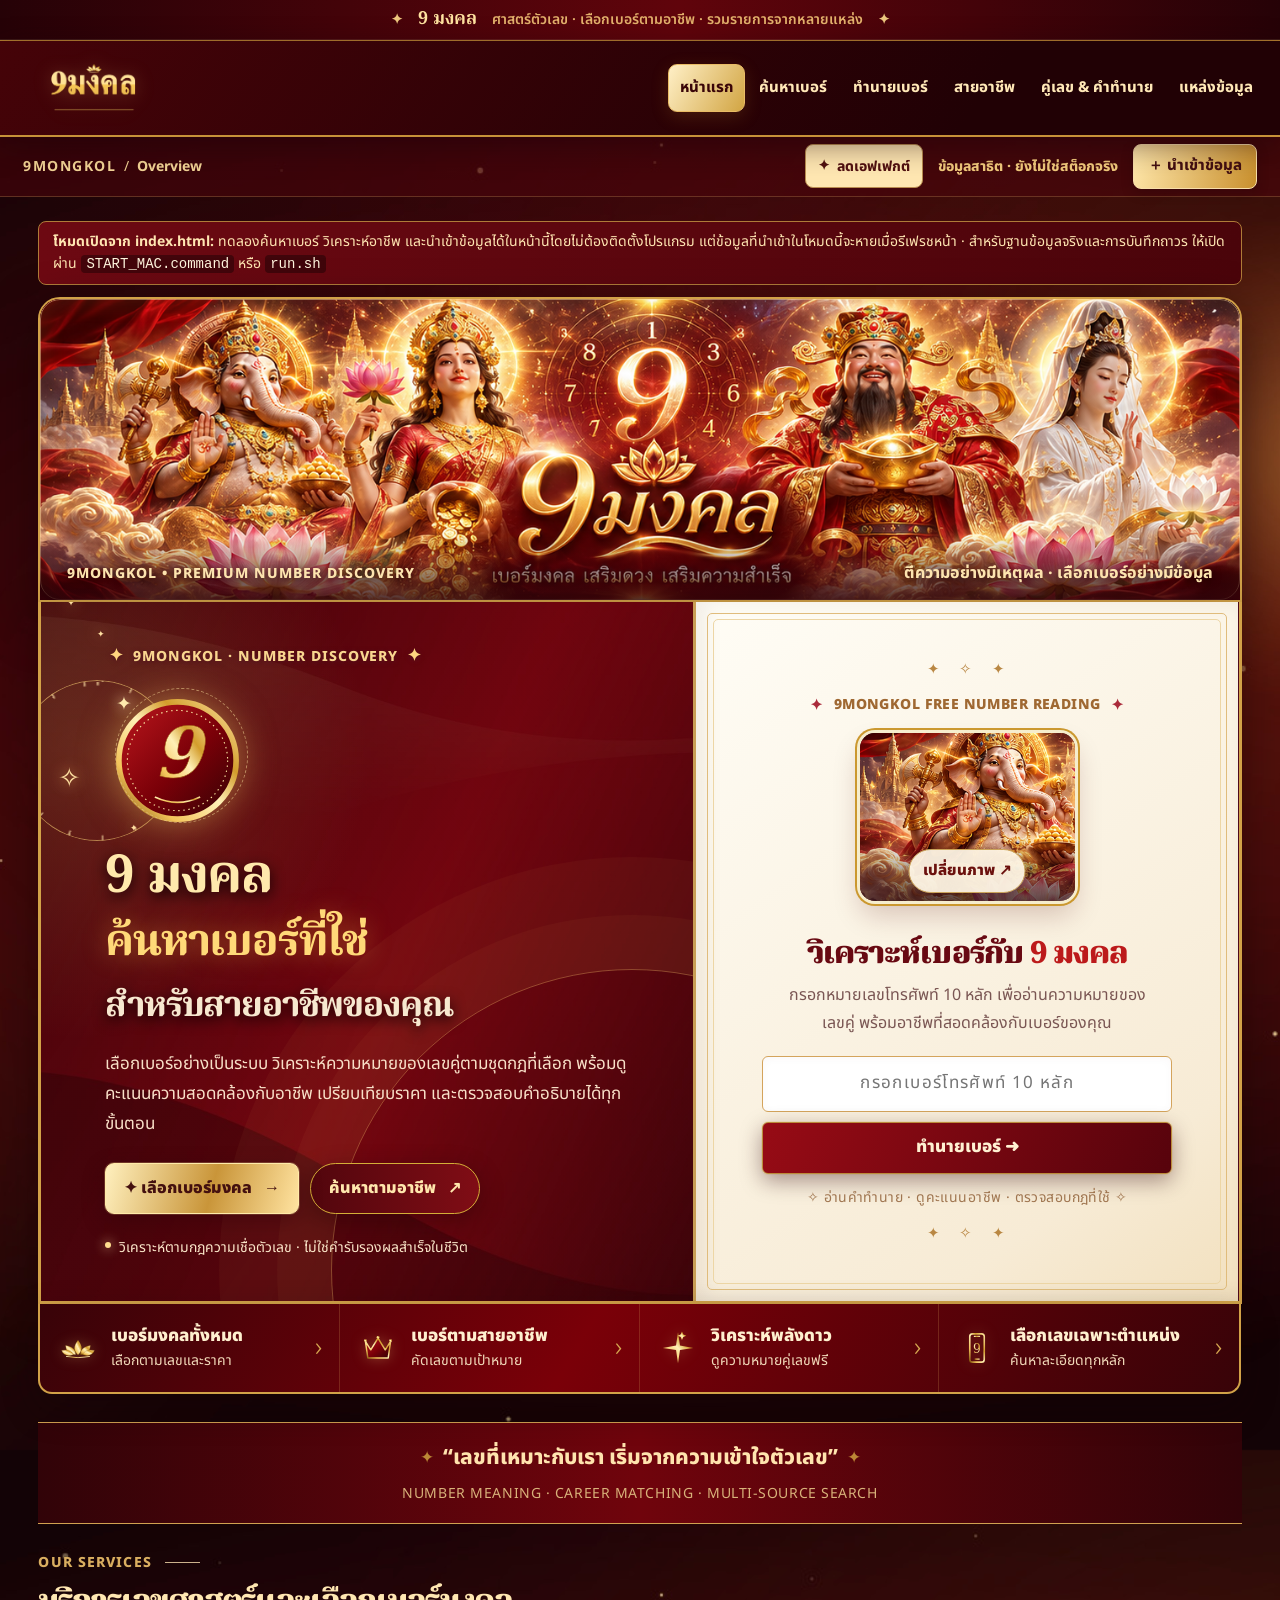
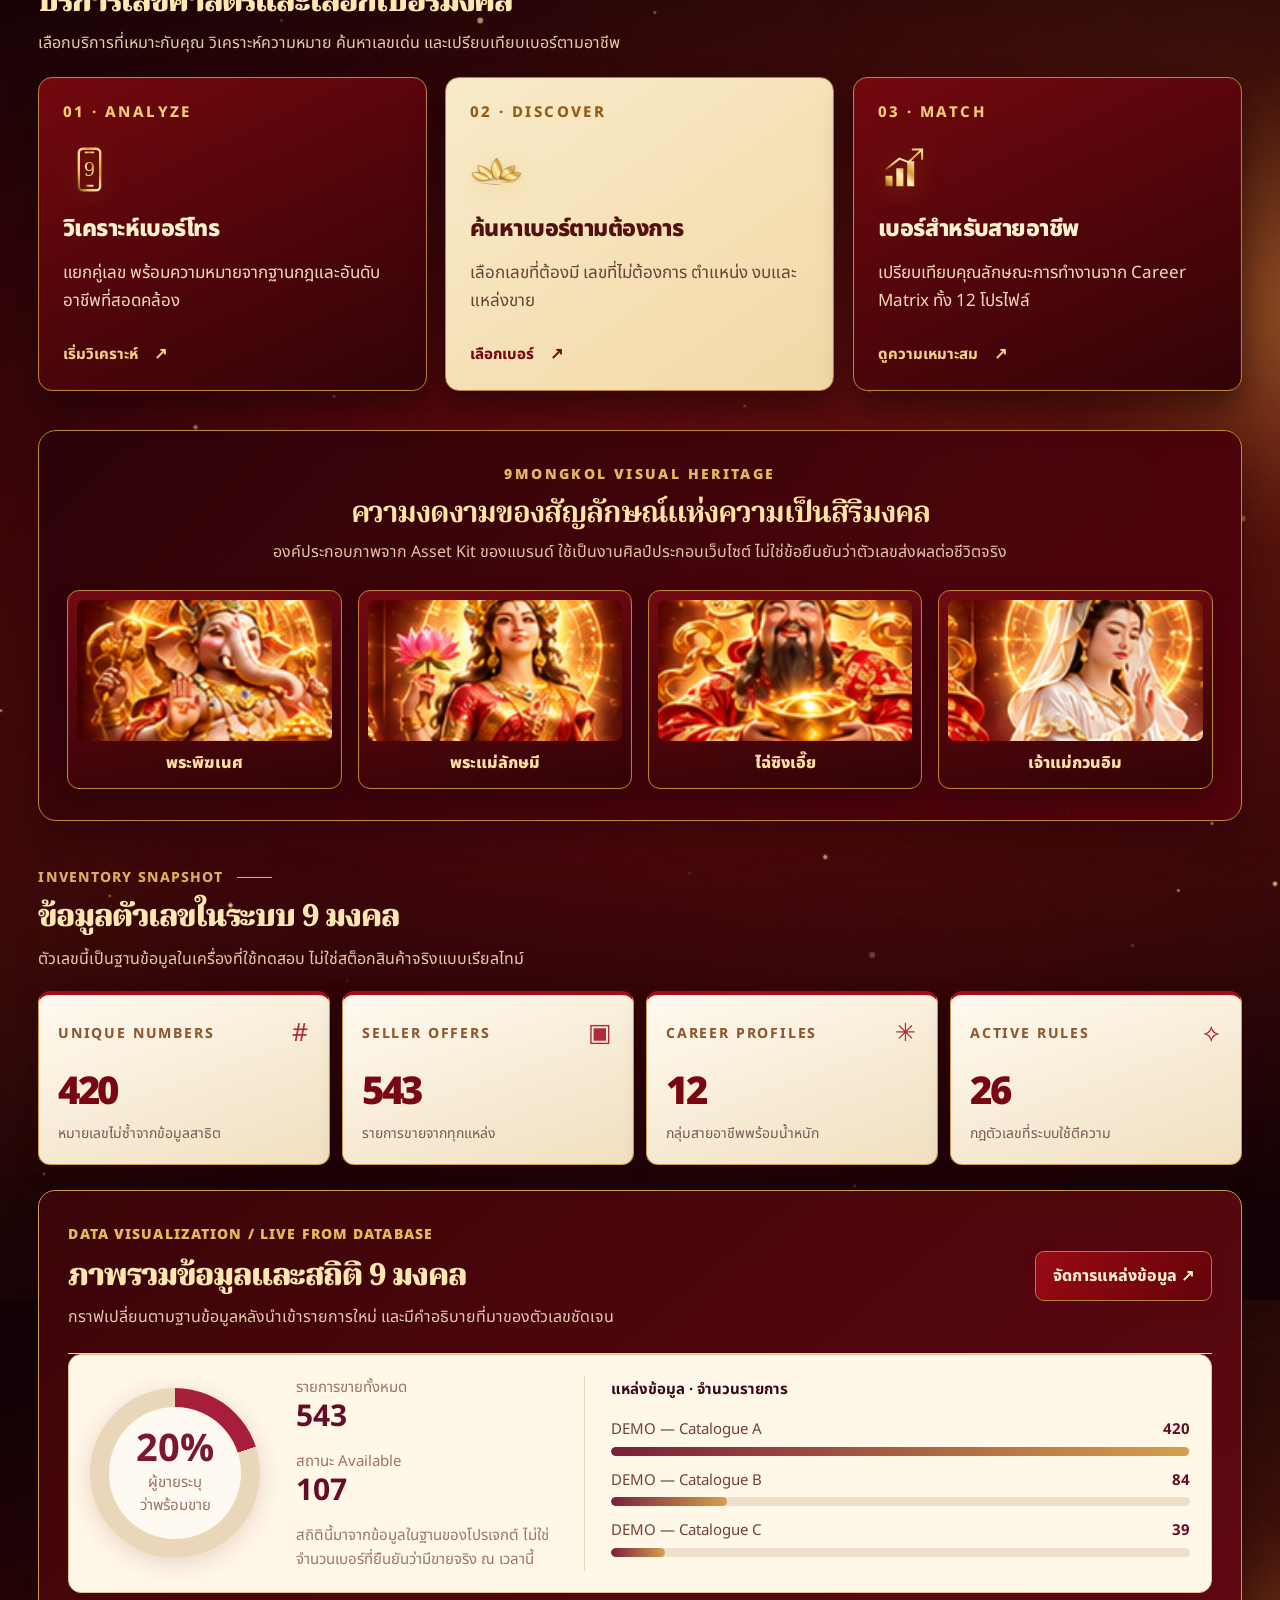
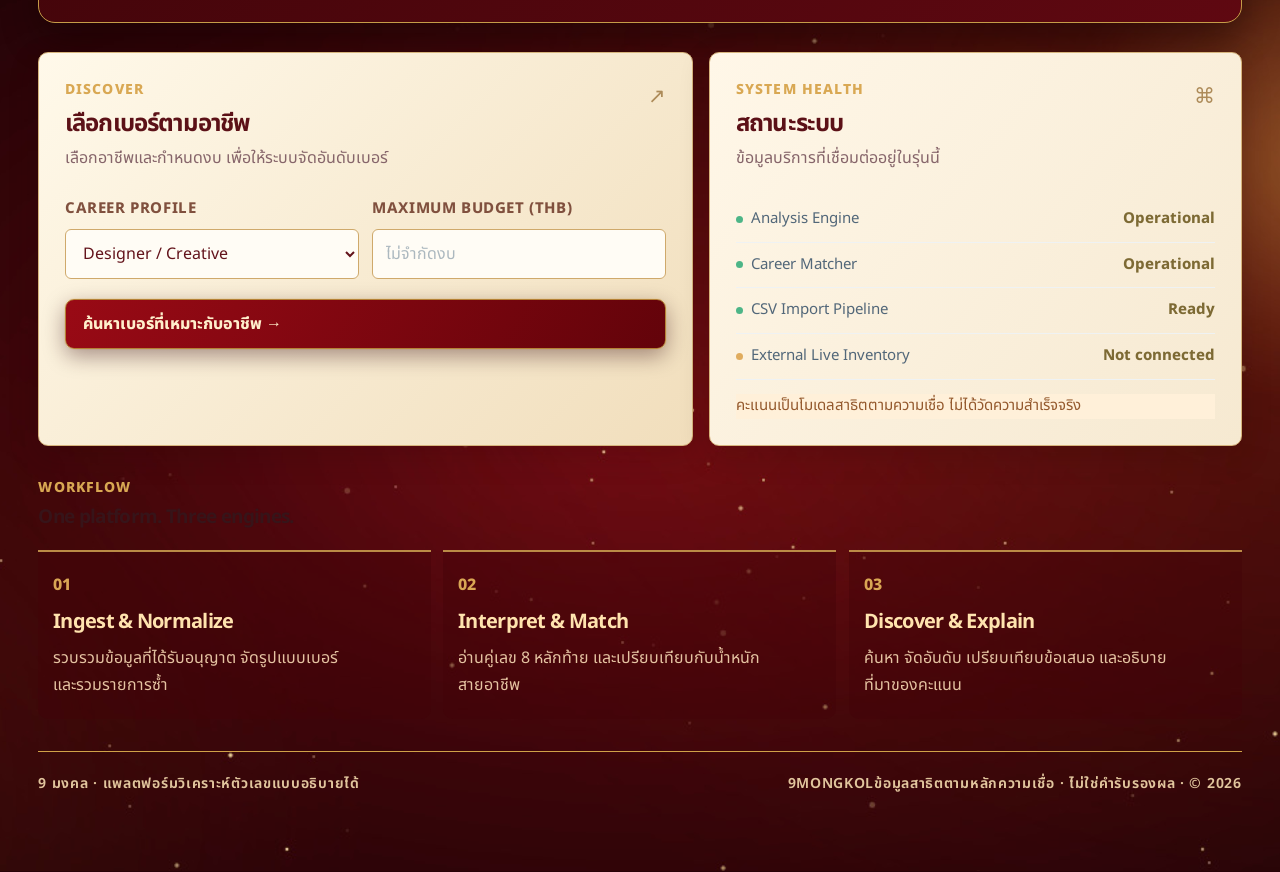
==== commit f322c510: "x" ====
--- a/index.html
+++ b/index.html
@@ -8,7 +8,7 @@
 <meta content="9 มงคล — ค้นหาและวิเคราะห์เบอร์โทรศัพท์ตามศาสตร์ตัวเลข พร้อมจัดอันดับความสอดคล้องตามสายอาชีพ อธิบายกฎและคะแนนได้" name="description"/>
 <title>9 มงคล | วิเคราะห์เบอร์มงคลและเลือกเบอร์ตามอาชีพ</title>
 <link href="web/styles.css?v=0.6.0" rel="stylesheet"/>
-<link href="web/storefront.css?v=0.6.0" rel="stylesheet"/><link href="web/celestial.css?v=0.6.0" rel="stylesheet"/><link href="web/insights.css?v=0.6.0" rel="stylesheet"/><link href="web/assets/9mongkol/favicon.svg" rel="icon" type="image/svg+xml"/><link href="web/nine-mongkol.css?v=0.7.0" rel="stylesheet"/><link href="web/nine-motion.css?v=0.7.0" rel="stylesheet"/></head>
+<link href="web/storefront.css?v=0.6.0" rel="stylesheet"/><link href="web/celestial.css?v=0.6.0" rel="stylesheet"/><link href="web/insights.css?v=0.6.0" rel="stylesheet"/><link href="web/assets/9mongkol/favicon.svg" rel="icon" type="image/svg+xml"/><link href="web/nine-mongkol.css?v=0.7.0" rel="stylesheet"/><link href="web/nine-motion.css?v=0.7.0" rel="stylesheet"/><link href="web/nine-readable.css?v=0.8.0" rel="stylesheet"/></head>
 <body class="nine-theme">
 <div class="app-shell"><div class="celestial-announcement"><span class="ann-stars">✦</span><strong>9 มงคล</strong><span class="ann-small">ศาสตร์ตัวเลข · เลือกเบอร์ตามอาชีพ · รวมรายการจากหลายแหล่ง</span><span class="ann-stars">✦</span></div>
 <aside class="sidebar" id="sidebar">
@@ -26,7 +26,7 @@
 </nav>
 <div class="sidebar-bottom">
 <div class="sidebar-notice"><span class="live-indicator"></span><strong>DEMO RULEBOOK</strong><small>ผลวิเคราะห์เป็นคะแนนจำลองตามกฎที่ตั้งขึ้น ไม่ใช่คำรับรองผลชีวิตจริง</small></div>
-<div class="sidebar-footer"><span>9MONGKOL ENGINE</span><span>v0.6 · Brand Edition</span></div>
+<div class="sidebar-footer"><span>9MONGKOL ENGINE</span><span>v0.8 · Readability</span></div>
 </div>
 </aside>
 <div class="main-wrap">
--- a/web/nine-readable.css
+++ b/web/nine-readable.css
@@ -0,0 +1,244 @@
+/* 9มงคล v0.8 — Readable Typography System
+   Accessibility-first Thai text. Intentionally loaded after all prior styles.
+   Reference targets: 16–18px reading text, >=14px secondary labels,
+   comfortable 1.55–1.8 line height, >=44px interactive controls.
+   Decorative glyphs and numbers retain their bespoke brand proportions.
+*/
+:root{
+  --nm-body:17px;
+  --nm-detail:16px;
+  --nm-secondary:15px;
+  --nm-label:14px;
+  --nm-headline:clamp(32px,3.05vw,45px);
+  --nm-section:clamp(26px,2.4vw,36px);
+  --nm-line:1.68;
+}
+html{font-size:16px;-webkit-text-size-adjust:100%;text-size-adjust:100%}
+body.nine-theme{font-size:var(--nm-body);line-height:var(--nm-line);font-weight:400}
+.nine-theme p,.nine-theme li,.nine-theme td,.nine-theme th,.nine-theme small{line-height:1.65}
+.nine-theme h1,.nine-theme h2,.nine-theme h3,.nine-theme h4{line-height:1.35;overflow-wrap:break-word}
+.nine-theme input,.nine-theme select,.nine-theme textarea,.nine-theme button{font-size:16px;line-height:1.5}
+/* Header & navigation: compact enough for desktop, no microtype. */
+.nine-theme .celestial-announcement{min-height:41px;height:auto;padding:7px 14px;font-size:14px;letter-spacing:.025em;line-height:1.4}
+.nine-theme .celestial-announcement strong{font-size:18px}
+.nine-theme .celestial-announcement .ann-small{font-size:14px;line-height:1.45}
+.nine-theme .sidebar{height:96px;padding-left:max(15px,calc((100vw - 1390px)/2));padding-right:max(15px,calc((100vw - 1390px)/2))}
+.nine-theme .brand{margin-right:13px;min-width:158px}.nine-theme .nine-nav-logo{width:158px}
+.nine-theme .navigation{gap:2px}.nine-theme .nav-item{font-size:15px;font-weight:750;padding:12px 11px;line-height:1.45}
+.nine-theme .nav-item .nav-icon{font-size:20px;flex:0 0 22px;width:22px}
+.nine-theme .topbar{height:auto;min-height:58px;gap:14px;padding-top:7px;padding-bottom:7px}
+.nine-theme .breadcrumb,.nine-theme .breadcrumb strong,.nine-theme .breadcrumb>span:first-child,.nine-theme .status-chip{font-size:14px;line-height:1.5}
+.nine-theme .status-chip{letter-spacing:0}
+.nine-theme .topbar .button,.nine-theme .button-sm{font-size:15px;padding:10px 14px;min-height:44px}
+.nine-theme .nm-motion-toggle{font-size:14px;padding:9px 12px;min-height:44px}
+/* Hero/section hierarchy */
+.nine-theme .page-heading h1{font-size:var(--nm-headline);line-height:1.28}
+.nine-theme .page-heading p{font-size:17px;line-height:1.7;opacity:1;color:#ffeed3}
+.nine-theme .eyebrow,.nine-theme .section-kicker,.nine-theme .section-label,.nine-theme .ni-kicker{font-size:14px;letter-spacing:.08em;line-height:1.5}
+.nine-theme .version-pill{font-size:14px;line-height:1.4;white-space:normal}
+.nine-theme .nine-brand-shade strong{font-size:16px;line-height:1.45}
+.nine-theme .nine-brand-shade span{font-size:14px;letter-spacing:.07em}
+.nine-theme .celestial-kicker{font-size:14px;letter-spacing:.07em}
+.nine-theme .hero-main h2{font-size:clamp(38px,3.6vw,57px);line-height:1.32}
+.nine-theme .hero-main p{font-size:17px;line-height:1.77;max-width:610px}
+.nine-theme .hero-small-note{font-size:14px;line-height:1.65}
+.nine-theme .hero-primary-actions .button{font-size:16px;min-height:50px;padding:13px 18px;line-height:1.45}
+.nine-theme .hero-widget{padding:30px 30px 30px}
+.nine-theme .hero-widget h3{font-size:clamp(28px,2.4vw,36px);line-height:1.35}
+.nine-theme .hero-widget p{font-size:16px;line-height:1.72}
+.nine-theme .ornament-line,.nine-theme .hero-widget-foot{font-size:14px;letter-spacing:.03em;line-height:1.6}
+.nine-theme .hero-inline-form input{font-size:17px;min-height:56px}
+.nine-theme .hero-inline-form button{font-size:17px;min-height:52px}
+.nine-theme .ni-hero-art button{font-size:14px;padding:7px 13px;min-height:36px}
+.nine-theme .celestial-categories button{padding:19px 17px;min-height:88px;gap:12px}
+.nine-theme .celestial-categories strong{font-size:17px;line-height:1.45}
+.nine-theme .celestial-categories small{font-size:14px;line-height:1.48;color:#f1d9b9}
+.nine-theme .celestial-quote strong{font-size:21px;line-height:1.5}
+.nine-theme .celestial-quote small{font-size:14px;line-height:1.5;letter-spacing:.04em}
+.nine-theme .section-heading h2,.nine-theme .ni-inventory-header h2{font-size:var(--nm-section);line-height:1.35}
+.nine-theme .section-heading p,.nine-theme .ni-inventory-header p,.nine-theme .nine-gallery-heading p{font-size:16px;line-height:1.7}
+.nine-theme .nine-gallery-heading>span{font-size:14px}
+.nine-theme .nine-deity-card span{font-size:16px;line-height:1.45}
+.nine-theme .service-card{min-height:282px;gap:8px}
+.nine-theme .service-card strong{font-size:23px;line-height:1.4}
+.nine-theme .service-index,.nine-theme .service-link{font-size:15px;line-height:1.45}
+.nine-theme .service-card .service-text{font-size:17px;line-height:1.65;color:#f1d8ba}
+.nine-theme .service-card:nth-child(2) .service-text{color:#6a4239}
+/* Summary KPI + inventory analytics */
+.nine-theme .stat-card{min-height:155px}
+.nine-theme .stat-top,.nine-theme .stat-note{font-size:14px;line-height:1.55}
+.nine-theme .stat-value{font-size:clamp(34px,3vw,43px)}
+.nine-theme .panel{padding:26px}
+.nine-theme .panel h3,.nine-theme .panel-head h3{font-size:24px;line-height:1.36}
+.nine-theme .panel-head p,.nine-theme .workflow-item p{font-size:16px;line-height:1.7}
+.nine-theme .workflow-item h4{font-size:20px}
+.nine-theme .workflow-num{font-size:16px}
+.nine-theme .system-row,.nine-theme .system-row strong,.nine-theme .system-disclaimer,.nine-theme .sidebar-notice small{font-size:15px;line-height:1.65}
+.nine-theme .ni-stock-donut span,.nine-theme .ni-stock-kpi small,.nine-theme .ni-stock-summary p,.nine-theme .ni-source-bar>div,.nine-theme .ni-inventory-note{font-size:15px;line-height:1.58}
+/* Search & number cards */
+.nine-theme .filter-section-title h3,.nine-theme .table-toolbar h3{font-size:25px}
+.nine-theme .filter-section-title p,.nine-theme .table-toolbar p{font-size:16px;line-height:1.65}
+.nine-theme .field>span,.nine-theme .picker-heading label,.nine-theme .position-label strong{font-size:15px;font-weight:760;line-height:1.55}
+.nine-theme .control{font-size:16px;min-height:50px;padding:10px 13px}
+.nine-theme .digit-picker{padding:21px}
+.nine-theme .picker-heading small,.nine-theme .position-label small,.nine-theme .filter-helper,.nine-theme .paste-hint{font-size:14px;line-height:1.55}
+.nine-theme .digit-key{font-size:16px;min-height:44px;line-height:1.4}
+.nine-theme .advanced-filters summary,.nine-theme .advanced-filters>summary{font-size:16px;min-height:48px}
+.nine-theme .position-clear{font-size:15px;min-height:40px}
+.nine-theme .search-panel .button,.nine-theme .filter-actions .button{font-size:16px;min-height:48px}
+.nine-theme .number-card{padding:22px 21px;gap:14px}
+.nine-theme .number-card-number{font-size:clamp(27px,2.4vw,35px);line-height:1.3;letter-spacing:.005em}
+.nine-theme .number-card-kicker,.nine-theme .number-card-status,.nine-theme .number-card-career,.nine-theme .number-card-career b,.nine-theme .number-card-fit span,.nine-theme .number-card-fit small,.nine-theme .number-card-supplier{font-size:14px;line-height:1.5}
+.nine-theme .number-card-status{white-space:normal;text-align:right}
+.nine-theme .number-card-fit strong{font-size:25px}
+.nine-theme .number-card-price{font-size:23px;line-height:1.3}
+.nine-theme .number-card-supplier{white-space:normal;overflow:visible;text-overflow:clip}
+.nine-theme .number-card button{font-size:15px;min-height:44px;padding:10px 12px}
+.nine-theme .empty-results{font-size:16px}
+/* Tables, rule cards, data management: prevent tiny text in dense views. */
+.nine-theme .results-table th,.nine-theme .matrix-table th{font-size:14px;line-height:1.5;letter-spacing:.01em}
+.nine-theme .results-table td,.nine-theme .matrix-table td{font-size:16px;line-height:1.55}
+.nine-theme .subline,.nine-theme .status-label,.nine-theme .pagination,.nine-theme .table-legend,.nine-theme .pagination-buttons>span{font-size:14px;line-height:1.55}
+.nine-theme .rule-card h4{font-size:21px}
+.nine-theme .rule-card p,.nine-theme .rule-deltas span{font-size:15px;line-height:1.6}
+.nine-theme .rule-type,.nine-theme .rule-pair{font-size:16px}
+.nine-theme .source-row strong,.nine-theme .import-row strong,.nine-theme .source-row span,.nine-theme .import-row span,.nine-theme .source-row p,.nine-theme .import-row p{font-size:15px;line-height:1.6}
+.nine-theme .csv-guide p,.nine-theme .muted-note,.nine-theme .bottom-help,.nine-theme .notice-box p,.nine-theme .notice-box strong{font-size:16px!important;line-height:1.7}
+.nine-theme .csv-guide pre{font-size:14px;line-height:1.6;max-width:100%;overflow:auto}
+.nine-theme .site-footer,.nine-theme #offline-message{font-size:14px!important;line-height:1.6}
+/* Analysis form & explainable report. */
+.nine-theme .analyzer-input h3{font-size:27px}
+.nine-theme .analyzer-input p,.nine-theme .input-footnote,.nine-theme .analysis-placeholder p{font-size:16px;line-height:1.7}
+.nine-theme .analysis-placeholder h3{font-size:25px}
+.nine-theme .detail-note,.nine-theme .detail-disclaimer,.nine-theme .modal-subtitle,.nine-theme .check-row,.nine-theme .import-result{font-size:15px;line-height:1.67}
+.nine-theme .score-row,.nine-theme .trace-item p,.nine-theme .trace-item strong,.nine-theme .delta-chip,.nine-theme .detail-offer-row strong,.nine-theme .detail-offer-row small,.nine-theme .detail-offer-row a{font-size:15px;line-height:1.55}
+.nine-theme .detail-score small{font-size:14px}
+.nine-theme .ni-eyebrow,.nine-theme .ni-job-pill,.nine-theme .ni-score-line>span,.nine-theme .ni-report-headline p,.nine-theme .ni-summary-tags span,.nine-theme .ni-findings span,.nine-theme .ni-findings small{font-size:15px;line-height:1.6}
+.nine-theme .ni-report-intro p,.nine-theme .ni-card-heading p{font-size:16px;line-height:1.7}
+.nine-theme .ni-card-heading h3{font-size:23px;line-height:1.4}
+.nine-theme .ni-mini-attr span,.nine-theme .ni-mini-attr strong small,.nine-theme .ni-place,.nine-theme .ni-bar-label strong,.nine-theme .ni-bar-label b small,.nine-theme .ni-chart-note{font-size:15px;line-height:1.55}
+.nine-theme .ni-bar-label{gap:10px;flex-wrap:wrap}
+.nine-theme .ni-advice-grid p,.nine-theme .ni-trace-row p,.nine-theme .ni-trace-row small,.nine-theme .ni-offer small,.nine-theme .ni-offer a,.nine-theme .ni-empty-text,.nine-theme .ni-help-note{font-size:16px;line-height:1.7}
+.nine-theme .ni-action,.nine-theme .ni-art-toolbar button,.nine-theme .ni-hero-art button{font-size:15px;min-height:44px;line-height:1.4}
+.nine-theme .ni-art-toolbar span{font-size:14px}
+.nine-theme .ni-edit-dialog p,.nine-theme .ni-edit-dialog label,.nine-theme .ni-edit-dialog small,.nine-theme .ni-image-label input[type=file]{font-size:16px;line-height:1.62}
+.nine-theme .ni-edit-dialog input[type=file]{min-height:44px}
+.nine-theme .nm-motion-toggle{white-space:nowrap}
+.nine-theme .global-message,.nine-theme .toast{font-size:15px;line-height:1.6}
+/* Ensure no text blur or artificial scaling from previous animation versions. */
+.nine-theme .hero-main h2,.nine-theme .hero-main p,.nine-theme .hero-widget h3,.nine-theme .hero-widget p,.nine-theme .ni-report *{filter:none!important}
+/* Responsiveness—shift to single columns instead of shrinking text. */
+@media(max-width:1240px){
+ .nine-theme .sidebar{padding-left:17px;padding-right:17px}
+ .nine-theme .nav-item{font-size:14px;padding:11px 8px}
+ .nine-theme .nine-nav-logo{width:140px}
+ .nine-theme .brand{min-width:140px;margin-right:5px}
+}
+@media(max-width:1060px){
+ .nine-theme .sidebar{position:fixed;left:0;top:0;bottom:0;width:min(84vw,300px);height:100vh;padding:23px 18px;transform:translateX(-100%);transition:transform .25s ease;align-items:stretch;background:#350208;border-right:1px solid #c39249;z-index:90;overflow-y:auto}
+ .nine-theme .sidebar.open{transform:translateX(0)}
+ .nine-theme .brand{margin:0 0 20px;min-width:0;justify-content:center}.nine-theme .nine-nav-logo{width:190px}
+ .nine-theme .navigation{display:flex;flex-direction:column;align-items:stretch;gap:7px}.nine-theme .nav-item{width:100%;font-size:17px;min-height:48px;justify-content:flex-start}
+ .nine-theme .mobile-menu{display:inline-flex;align-items:center;justify-content:center;font-size:23px;min-width:44px;min-height:44px;background:#7a1117;border:1px solid #bb8337;border-radius:8px;color:#ffe4a1}
+}
+@media(max-width:850px){
+ .nine-theme .celestial-hero{grid-template-columns:1fr 1fr}
+ .nine-theme .hero-main{padding:35px 28px}
+ .nine-theme .hero-widget{padding:24px 20px}
+ .nine-theme .service-grid{grid-template-columns:repeat(2,minmax(0,1fr))}
+ .nine-theme .service-card:last-child{grid-column:1/-1}
+ .nine-theme .result-cards{grid-template-columns:repeat(2,minmax(0,1fr))}
+ .nine-theme .digit-controls{grid-template-columns:1fr}
+ .nine-theme .digit-keypad{grid-template-columns:repeat(5,minmax(0,1fr));gap:8px}
+ .nine-theme .ni-inventory-content{grid-template-columns:1fr 1fr}
+}
+@media(max-width:760px){
+ :root{--nm-body:16px;--nm-secondary:15px;--nm-label:14px}
+ .nine-theme .celestial-announcement{padding:7px 11px;min-height:40px;gap:6px}
+ .nine-theme .celestial-announcement strong{font-size:17px}
+ .nine-theme .celestial-announcement .ann-small{font-size:14px}
+ .nine-theme .topbar{min-height:61px;gap:10px;padding:7px 13px}
+ .nine-theme .breadcrumb,.nine-theme .breadcrumb strong{font-size:14px}
+ .nine-theme .topbar .button{font-size:14px;padding:7px 10px;min-height:44px}
+ .nine-theme .nm-motion-toggle{font-size:0;min-height:44px;min-width:44px;padding:8px}
+ .nine-theme .nm-motion-toggle .nm-toggle-icon{font-size:20px}
+ .nine-theme .content{padding:20px 14px 42px}
+ .nine-theme .page-heading{flex-wrap:wrap;gap:12px}
+ .nine-theme .page-heading h1{font-size:clamp(30px,7vw,37px)}
+ .nine-theme .page-heading p{font-size:16px}
+ .nine-theme .nine-brand-shade strong{font-size:14px}
+ .nine-theme .celestial-hero{display:block;min-height:0}
+ .nine-theme .hero-main{padding:30px 23px}
+ .nine-theme .hero-main h2{font-size:clamp(34px,8vw,47px)}
+ .nine-theme .hero-main p,.nine-theme .hero-widget p{font-size:16px;line-height:1.72}
+ .nine-theme .hero-widget{padding:25px 22px}
+ .nine-theme .hero-widget h3{font-size:29px}
+ .nine-theme .celestial-categories{grid-template-columns:1fr}
+ .nine-theme .celestial-categories button{min-height:76px;padding:12px 18px;gap:14px}
+ .nine-theme .celestial-categories strong{font-size:17px}
+ .nine-theme .celestial-categories small{font-size:15px}
+ .nine-theme .service-grid,.nine-theme .result-cards{grid-template-columns:1fr}
+ .nine-theme .service-card,.nine-theme .service-card:last-child{grid-column:auto;min-height:0;padding:23px}
+ .nine-theme .service-card .service-text{font-size:16px}
+ .nine-theme .section-heading h2{font-size:29px}
+ .nine-theme .section-heading p{font-size:16px}
+ .nine-theme .nine-gallery-heading p{font-size:16px}
+ .nine-theme .nine-deity-card span{font-size:15px}
+ .nine-theme .stats-grid{grid-template-columns:repeat(2,minmax(0,1fr))}
+ .nine-theme .stat-card{min-height:145px;padding:16px}
+ .nine-theme .stat-value{font-size:32px}
+ .nine-theme .panel{padding:22px 19px}
+ .nine-theme .overview-grid{grid-template-columns:1fr}
+ .nine-theme .digit-controls{grid-template-columns:1fr}
+ .nine-theme .digit-picker{padding:18px}
+ .nine-theme .digit-keypad{grid-template-columns:repeat(5,minmax(0,1fr));gap:8px}
+ .nine-theme .digit-key{min-height:45px}
+ .nine-theme .search-panel>.filter-grid{grid-template-columns:1fr;padding:15px 18px 22px}
+ .nine-theme .digit-search,.nine-theme .filter-section-two{padding:20px 18px}
+ .nine-theme .filter-actions{padding:18px;flex-wrap:wrap}
+ .nine-theme .position-grid{gap:7px}.nine-theme .position-slot{flex:0 0 43px;width:43px}
+ .nine-theme .number-card{padding:20px}
+ .nine-theme .number-card-number{font-size:29px}
+ .nine-theme .ni-inventory-content{grid-template-columns:1fr;justify-items:center}
+ .nine-theme .ni-stock-summary,.nine-theme .ni-source-chart{width:100%}
+ .nine-theme .ni-report-card{padding:20px}
+ .nine-theme .ni-report-intro h2{font-size:30px}
+ .nine-theme .ni-bar-label strong{font-size:15px}
+ .nine-theme .ni-trace-row{gap:12px}
+ .nine-theme .table-wrap{max-width:100%;overflow-x:auto;-webkit-overflow-scrolling:touch}
+ .nine-theme .matrix-table{min-width:690px}
+ .nine-theme .modal,.nine-theme .ni-edit-dialog{padding:20px}
+}
+@media(max-width:390px){
+ .nine-theme .content{padding-left:12px;padding-right:12px}
+ .nine-theme .breadcrumb>span:first-child{display:none}
+ .nine-theme .hero-main{padding:26px 18px}
+ .nine-theme .hero-widget{padding:22px 16px}
+ .nine-theme .hero-main h2{font-size:34px}
+ .nine-theme .ni-findings>div{padding:16px}
+ .nine-theme .ni-stock-summary p{font-size:15px}
+}
+@media(prefers-reduced-motion:reduce){.nine-theme *{scroll-behavior:auto!important}}
+/* Final small-screen typography QA: never compress the brand name or form fields. */
+@media(max-width:760px){
+ .nine-theme .celestial-announcement{display:flex;flex-wrap:wrap;justify-content:center;align-items:center;row-gap:1px;min-height:58px}
+ .nine-theme .celestial-announcement strong{flex:0 0 100%;white-space:nowrap;text-align:center;line-height:1.3}
+ .nine-theme .celestial-announcement .ann-small{flex:0 0 100%;width:100%;text-align:center;line-height:1.4}
+ .nine-theme .celestial-announcement .ann-stars{display:none}
+ .nine-theme .sidebar{overflow-x:hidden}
+ .nine-theme .sidebar .sidebar-bottom,.nine-theme .sidebar .sidebar-notice{min-width:0;overflow-wrap:anywhere}
+}
+@media(max-width:480px){
+ #view-analyze:has(#analysis-output:not([hidden])) #analyzer-form{grid-template-columns:1fr!important;gap:12px!important}
+ #view-analyze:has(#analysis-output:not([hidden])) #analyzer-form>.button{grid-column:1/-1}
+ .nine-theme .analyzer-input .field{width:100%;min-width:0}
+ .nine-theme .analyzer-input .control{width:100%;min-width:0}
+}
+/* Override highly-specific old mobile header rules (originally forced 11px). */
+.nine-theme .view:not(#view-overview)>.page-heading p{font-size:17px!important;line-height:1.65}
+.nine-theme .view:not(#view-overview)>.page-heading h1{font-size:clamp(30px,3vw,42px);line-height:1.3}
+.nine-theme .ni-radar text{font-size:15px;font-weight:600}
+@media(max-width:760px){
+ .nine-theme .view:not(#view-overview)>.page-heading p{font-size:16px!important}
+ .nine-theme .view:not(#view-overview)>.page-heading h1{font-size:clamp(29px,7vw,36px)!important}
+}
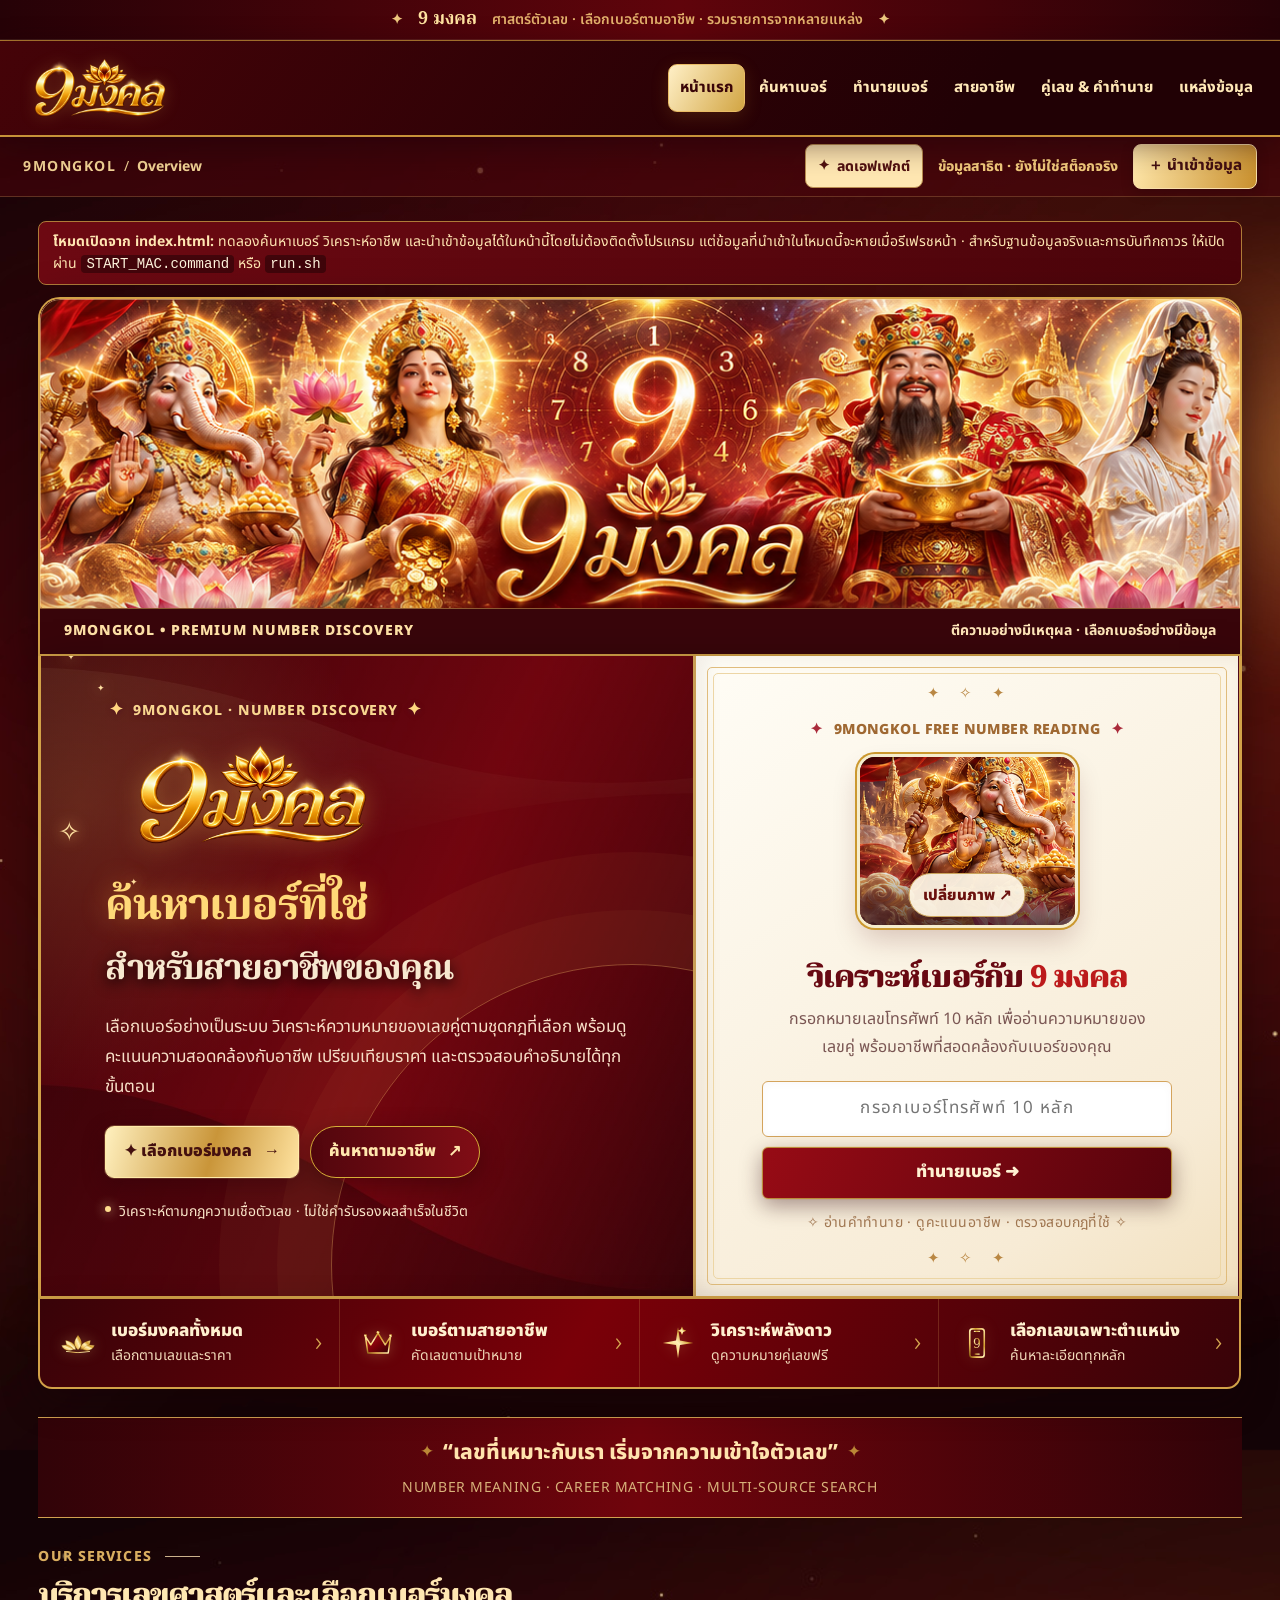
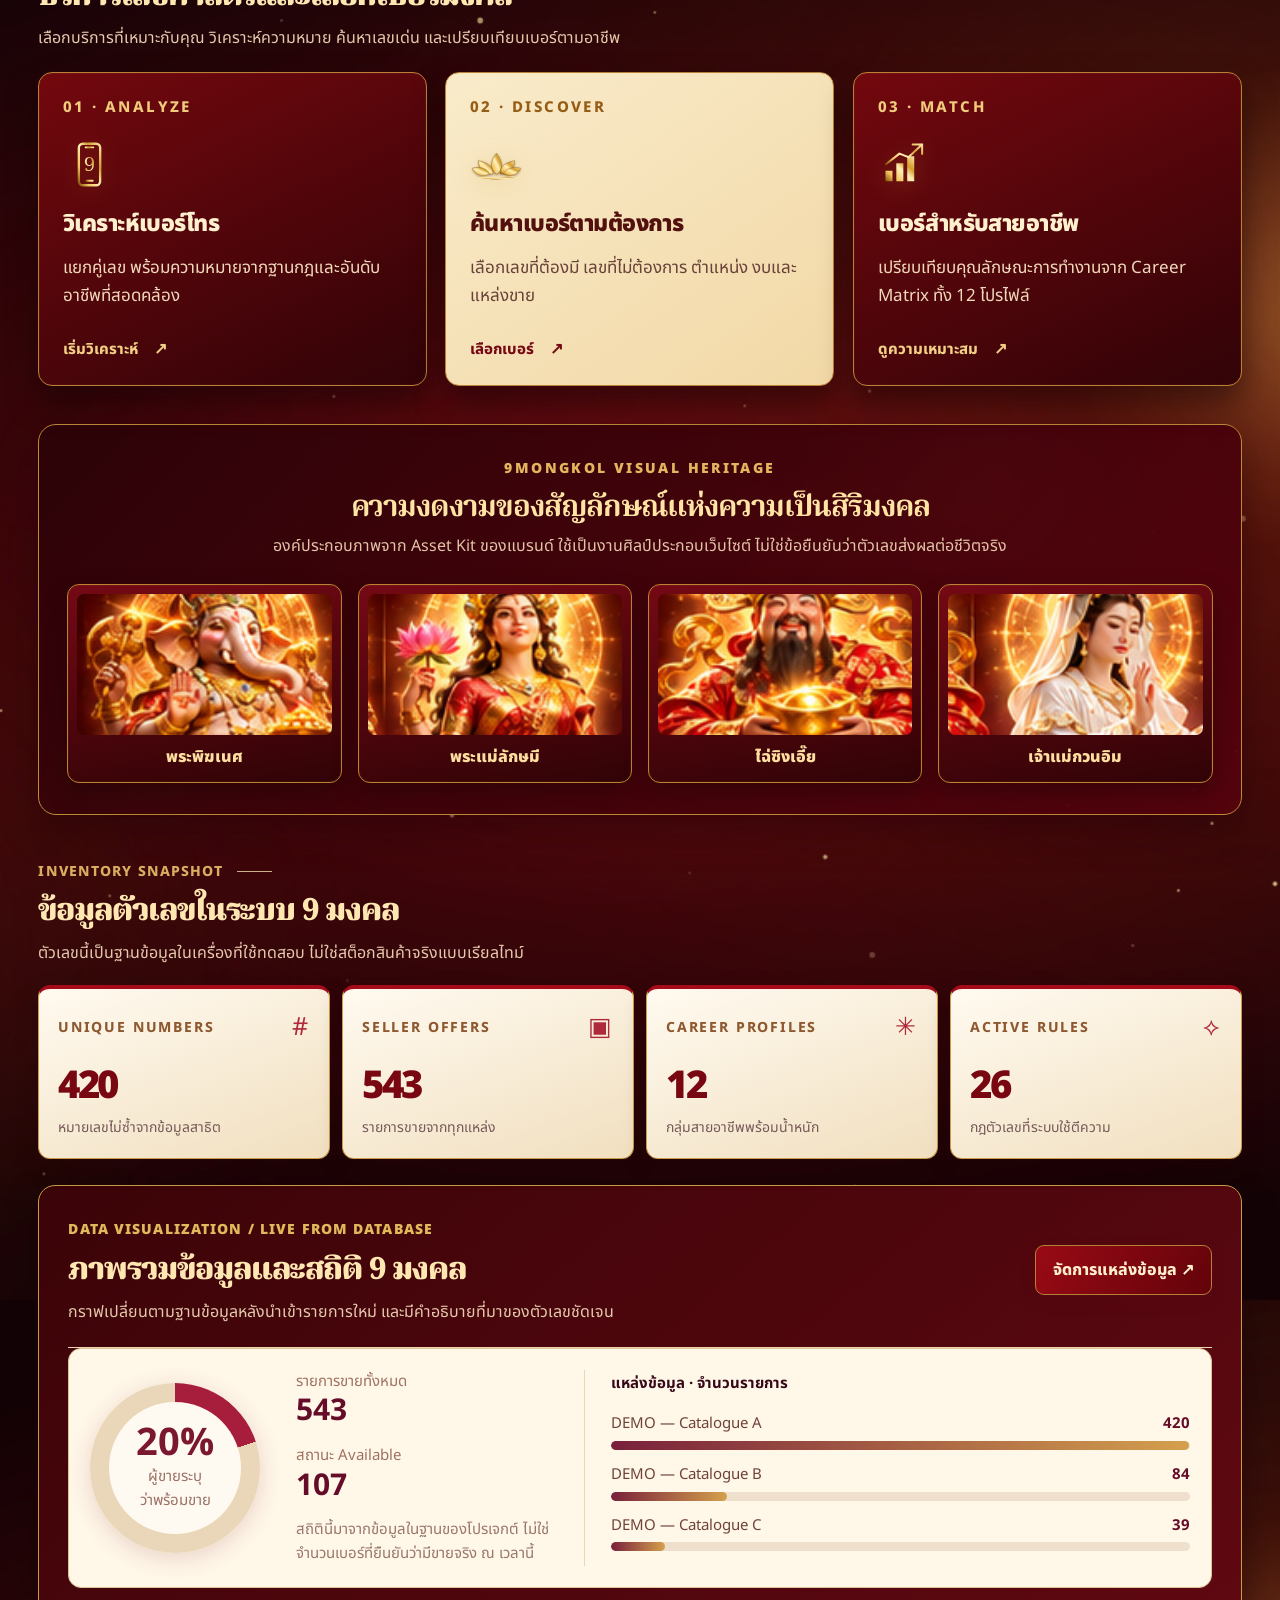
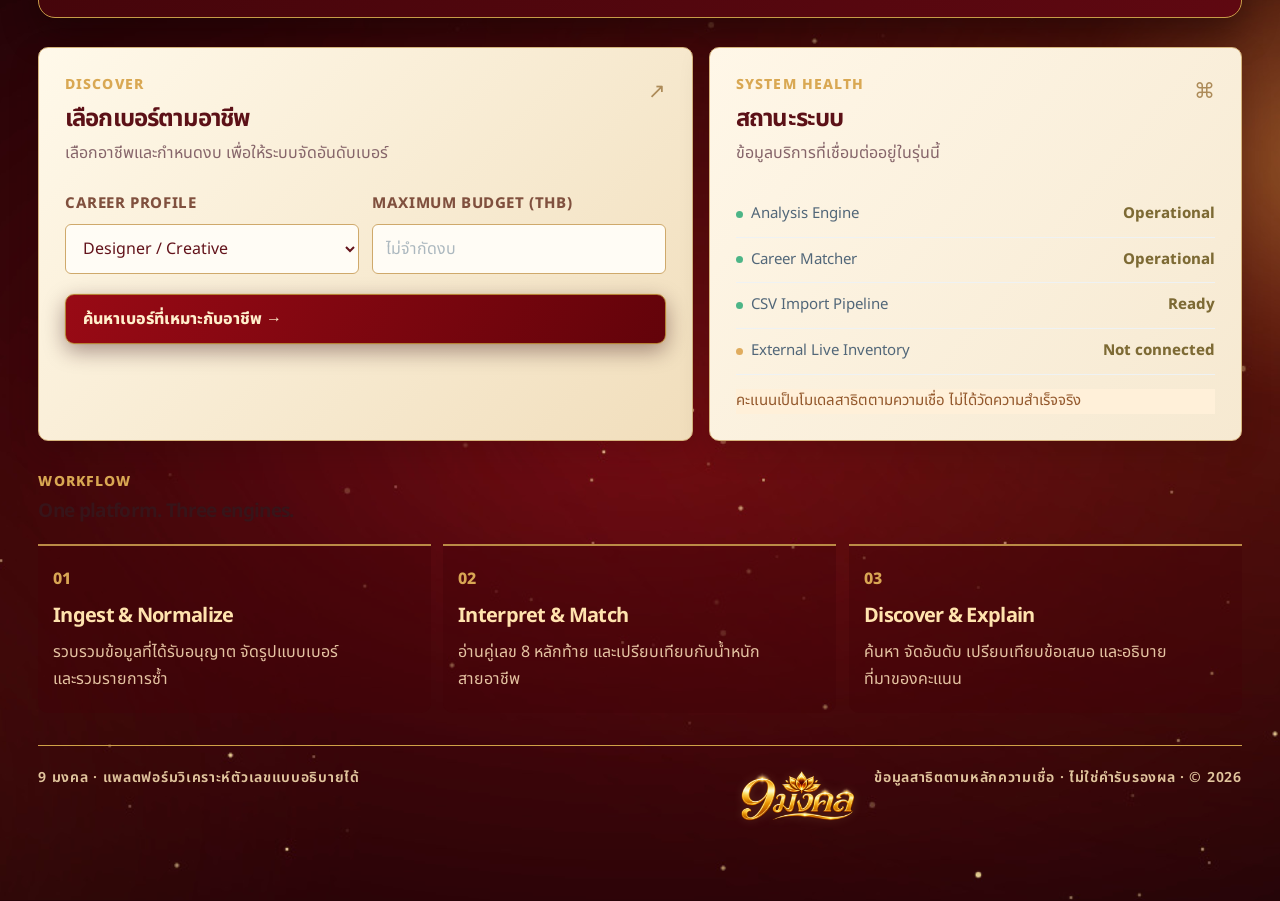
==== commit 267100eb: "x" ====
--- a/index.html
+++ b/index.html
@@ -8,11 +8,11 @@
 <meta content="9 มงคล — ค้นหาและวิเคราะห์เบอร์โทรศัพท์ตามศาสตร์ตัวเลข พร้อมจัดอันดับความสอดคล้องตามสายอาชีพ อธิบายกฎและคะแนนได้" name="description"/>
 <title>9 มงคล | วิเคราะห์เบอร์มงคลและเลือกเบอร์ตามอาชีพ</title>
 <link href="web/styles.css?v=0.6.0" rel="stylesheet"/>
-<link href="web/storefront.css?v=0.6.0" rel="stylesheet"/><link href="web/celestial.css?v=0.6.0" rel="stylesheet"/><link href="web/insights.css?v=0.6.0" rel="stylesheet"/><link href="web/assets/9mongkol/favicon.svg" rel="icon" type="image/svg+xml"/><link href="web/nine-mongkol.css?v=0.7.0" rel="stylesheet"/><link href="web/nine-motion.css?v=0.7.0" rel="stylesheet"/><link href="web/nine-readable.css?v=0.8.0" rel="stylesheet"/></head>
+<link href="web/storefront.css?v=0.6.0" rel="stylesheet"/><link href="web/celestial.css?v=0.6.0" rel="stylesheet"/><link href="web/insights.css?v=0.6.0" rel="stylesheet"/><link href="web/assets/9mongkol/favicon-9mongkol-lotus.png" rel="icon" type="image/png"/><link href="web/nine-mongkol.css?v=0.7.0" rel="stylesheet"/><link href="web/nine-motion.css?v=0.7.0" rel="stylesheet"/><link href="web/nine-readable.css?v=0.8.0" rel="stylesheet"/><link href="web/nine-polish.css?v=0.9.0" rel="stylesheet"/></head>
 <body class="nine-theme">
 <div class="app-shell"><div class="celestial-announcement"><span class="ann-stars">✦</span><strong>9 มงคล</strong><span class="ann-small">ศาสตร์ตัวเลข · เลือกเบอร์ตามอาชีพ · รวมรายการจากหลายแหล่ง</span><span class="ann-stars">✦</span></div>
 <aside class="sidebar" id="sidebar">
-<a aria-label="9 มงคล — กลับหน้าแรก" class="brand" href="#overview"><img alt="9 มงคล" class="nine-nav-logo" src="web/assets/9mongkol/logo-9mongkol.png"/><span class="nine-nav-copy">NUMEROLOGY · CAREER MATCHING</span></a>
+<a aria-label="9 มงคล — กลับหน้าแรก" class="brand" href="#overview"><img alt="9มงคล — โลโก้ทองและดอกบัว" class="nine-nav-logo" src="web/assets/9mongkol/logo-9mongkol-lotus.webp"/></a>
 <div class="side-label">WORKSPACE</div>
 <nav aria-label="Main navigation" class="navigation">
 <button class="nav-item active" data-view="overview"><span class="nav-icon">▦</span><span>หน้าแรก</span></button>
@@ -26,7 +26,7 @@
 </nav>
 <div class="sidebar-bottom">
 <div class="sidebar-notice"><span class="live-indicator"></span><strong>DEMO RULEBOOK</strong><small>ผลวิเคราะห์เป็นคะแนนจำลองตามกฎที่ตั้งขึ้น ไม่ใช่คำรับรองผลชีวิตจริง</small></div>
-<div class="sidebar-footer"><span>9MONGKOL ENGINE</span><span>v0.8 · Readability</span></div>
+<div class="sidebar-footer"><span>9MONGKOL ENGINE</span><span>v0.9 · Brand &amp; Interaction</span></div>
 </div>
 </aside>
 <div class="main-wrap">
@@ -42,13 +42,13 @@
 <div class="page-heading"><div><div class="eyebrow">NUMBER RESEARCH  /  PERSONALIZED SELECTION</div><h1 id="overview-heading">ค้นหาเบอร์ในแบบของคุณ</h1><p>เลือกเบอร์จากหลายแหล่ง วิเคราะห์ความหมายตามกฎตัวเลข และค้นหาอาชีพที่สอดคล้อง</p></div><div class="version-pill" id="version-text">RULEBOOK · ...</div></div>
 <section aria-label="9 มงคล แบนเนอร์แบรนด์" class="nine-brand-banner">
 <img alt="9 มงคล ภาพประกอบศิลป์ 4 เทพแห่งความเป็นสิริมงคลบนพื้นหลังสีแดงและทอง" fetchpriority="high" src="web/assets/9mongkol/hero-group.png"/>
-<div class="nine-brand-shade"><span>9MONGKOL • PREMIUM NUMBER DISCOVERY</span><strong>ตีความอย่างมีเหตุผล · เลือกเบอร์อย่างมีข้อมูล</strong></div>
+<div aria-label="แบรนด์ 9มงคล" class="nine-brand-shade"><span>9MONGKOL • PREMIUM NUMBER DISCOVERY</span><strong>ตีความอย่างมีเหตุผล · เลือกเบอร์อย่างมีข้อมูล</strong></div>
 </section><div class="storefront-hero celestial-hero">
 <div class="hero-main">
 <div aria-hidden="true" class="cosmic-sparkles"><span>✦</span><span>✧</span><span>✦</span><span>✦</span><span>✧</span><span>✦</span></div>
 <div class="celestial-kicker"><span>✦</span> 9MONGKOL · NUMBER DISCOVERY <span>✦</span></div>
-<div aria-hidden="true" class="celestial-medallion"><img alt="" aria-hidden="true" class="nine-hero-badge" src="web/assets/9mongkol/badge-9.svg"/></div>
-<h2><span class="nine-hero-word">9 มงคล</span><br/><span class="gold-line">ค้นหาเบอร์ที่ใช่</span><br/><em>สำหรับสายอาชีพของคุณ</em></h2>
+<div class="celestial-medallion"><img alt="9มงคล โลโก้หลัก" class="nine-hero-badge" src="web/assets/9mongkol/logo-9mongkol-lotus.webp"/></div>
+<h2><span class="gold-line">ค้นหาเบอร์ที่ใช่</span><br/><em>สำหรับสายอาชีพของคุณ</em></h2>
 <p>เลือกเบอร์อย่างเป็นระบบ วิเคราะห์ความหมายของเลขคู่ตามชุดกฎที่เลือก พร้อมดูคะแนนความสอดคล้องกับอาชีพ เปรียบเทียบราคา และตรวจสอบคำอธิบายได้ทุกขั้นตอน</p>
 <div class="hero-primary-actions"><button class="button button-dark" data-jump="explorer">✦ เลือกเบอร์มงคล <span>→</span></button><button class="button button-light" data-jump="careers">ค้นหาตามอาชีพ <span>↗</span></button></div>
 <div class="hero-small-note"><span class="hero-note-dot"></span> วิเคราะห์ตามกฎความเชื่อตัวเลข · ไม่ใช่คำรับรองผลสำเร็จในชีวิต</div>
@@ -123,7 +123,7 @@
 0891234567,2490,unknown,SKU-001,https://seller.example/item/1
 0897654321,3900,available,SKU-002,https://seller.example/item/2</pre><p class="muted-note">สถานะ <code>available</code> เป็นเพียงข้อมูลที่ผู้ขายระบุ ไม่ใช่การยืนยัน Real-time จากแพลตฟอร์มนี้ · รูปแบบ CSV ต้องเป็น UTF-8</p></article>
 </section>
-<footer class="site-footer"><span class="foot-claim">9 มงคล · แพลตฟอร์มวิเคราะห์ตัวเลขแบบอธิบายได้</span><span>9MONGKOL</span><span>ข้อมูลสาธิตตามหลักความเชื่อ · ไม่ใช่คำรับรองผล · © 2026</span></footer>
+<footer class="site-footer"><span class="foot-claim">9 มงคล · แพลตฟอร์มวิเคราะห์ตัวเลขแบบอธิบายได้</span><img alt="9มงคล" class="nine-footer-logo" src="web/assets/9mongkol/logo-9mongkol-lotus.webp"/><span>ข้อมูลสาธิตตามหลักความเชื่อ · ไม่ใช่คำรับรองผล · © 2026</span></footer>
 </main>
 </div>
 </div>
@@ -137,6 +137,6 @@
 <script defer src="web/offline-bridge.js?v=0.7.0"></script>
 <script defer="" src="web/insights.js?v=0.6.0"></script>
 <script defer="" src="web/app.js?v=0.6.0"></script>
-<script defer src="web/nine-motion.js?v=0.7.0"></script>
+<script defer="" src="web/nine-motion.js?v=0.7.0"></script>
 </body>
 </html>
--- a/web/nine-polish.css
+++ b/web/nine-polish.css
@@ -0,0 +1,35 @@
+/* 9มงคล v0.9 · Steady Luxury hover and official golden lotus logo.
+   Product direction: premium golden light within a stationary card, not a popping 3-D tile. */
+:root{--nine-hover-gold:#e8ba64;--nine-hover-line:rgba(244,208,133,.78)}
+.nine-theme .nine-nav-logo{display:block;width:202px;height:72px;max-width:100%;object-fit:contain;object-position:left center;image-rendering:auto;filter:drop-shadow(0 0 8px rgba(231,176,73,.24));transform:none!important}
+.nine-theme .brand{min-width:205px;margin-right:12px}
+.nine-theme .nine-nav-copy{display:none!important}
+.nine-theme .celestial-medallion{width:min(300px,95%);height:116px;flex-basis:auto;display:flex;align-items:center;justify-content:flex-start;position:relative;margin:6px 0 18px;border:0;border-radius:0;background:transparent!important;box-shadow:none!important;animation:none!important;transform:none!important}
+.nine-theme .celestial-medallion::before,.nine-theme .celestial-medallion::after{display:none!important}
+.nine-theme .celestial-medallion .nine-hero-badge{width:100%;height:100%;object-fit:contain;object-position:left center;filter:drop-shadow(0 2px 12px rgba(238,182,79,.35))!important}
+.nine-theme .hero-main h2{margin-top:6px}
+.nine-theme .site-footer .nine-footer-logo{width:150px;height:57px;object-fit:contain;display:block;filter:drop-shadow(0 0 5px rgba(244,210,133,.15))}
+/* Image's lower line is embedded in the supplied hero art. A solid footer ribbon masks this line,
+   without modifying user-provided artwork and without changing faces or the original emblem. */
+.nine-theme .nine-brand-shade{height:46px;inset:auto 0 0;padding:10px clamp(12px,2.2vw,24px);align-items:center;display:flex;justify-content:space-between;gap:14px;border-top:1px solid rgba(234,185,94,.47);background:#38050a;box-shadow:0 -9px 18px rgba(44,1,7,.10);text-shadow:none}
+.nine-theme .nine-brand-shade span{font-size:14px;line-height:1.4;letter-spacing:.07em;color:#ffe2a7;font-weight:850}
+.nine-theme .nine-brand-shade strong{font-size:14px;line-height:1.4;color:#ffe6b9;font-weight:730}
+/* Reduce the aggressive pop-up effect on cards/stats/service panels and number selectors. */
+.nine-theme .stat-card,.nine-theme .service-card,.nine-theme .number-card,.nine-theme .nine-deity-card,.nine-theme .panel,.nine-theme .workflow-item,.nine-theme .ni-report-card,.nine-theme .ni-advice-grid article,.nine-theme .rule-card,.nine-theme .celestial-categories button{transition:background-color .25s ease,border-color .25s ease,box-shadow .28s ease,color .2s ease!important;transform:none!important;scale:1!important}
+.nine-theme .stat-card:hover,.nine-theme .service-card:hover,.nine-theme .number-card:hover,.nine-theme .nine-deity-card:hover,.nine-theme .panel:hover,.nine-theme .workflow-item:hover,.nine-theme .ni-report-card:hover,.nine-theme .ni-advice-grid article:hover,.nine-theme .rule-card:hover{transform:none!important;translate:none!important;scale:1!important;filter:none!important;border-color:var(--nine-hover-line)!important;box-shadow:0 10px 27px rgba(38,2,7,.28),inset 0 0 0 1px rgba(255,217,145,.20)!important}
+.nine-theme .number-card:hover{box-shadow:0 6px 22px rgba(37,5,8,.13),inset 0 0 0 1px rgba(198,145,63,.26)!important}
+.nine-theme .celestial-categories button:hover{transform:none!important;translate:none!important;scale:1!important;background:rgba(188,43,44,.19)!important;box-shadow:inset 0 -3px 0 rgba(237,196,112,.65)!important}
+.nine-theme .nine-deity-card img,.nine-theme .nine-deity-card:hover img{transform:none!important;translate:none!important;scale:1!important;filter:none!important}
+.nine-theme .service-card:hover::after,.nine-theme .number-card:hover::after,.nine-theme .nine-deity-card:hover::after{opacity:.7;box-shadow:inset 0 0 0 1px rgba(247,211,139,.72),inset 0 0 22px rgba(248,211,125,.07)}
+.nine-theme .service-card:active,.nine-theme .number-card:active,.nine-theme .stat-card:active{transform:none!important;translate:none!important;scale:1!important}
+.nine-theme .hero-primary-actions .button:hover,.nine-theme .button:hover,.nine-theme .ni-action:hover,.nine-theme .digit-key:hover{transform:none!important;translate:none!important;scale:1!important}
+.nine-theme .hero-widget{transform:none!important;translate:none!important;scale:1!important}
+.nine-theme :is(.service-card,.stat-card,.number-card,.nine-deity-card,.panel,.nav-item,.button,.ni-action):focus-visible{outline:2px solid #f0cf88;outline-offset:3px}
+/* Responsive: prioritize legibility and header spacing over graphic size. */
+@media(max-width:1280px) and (min-width:1061px){.nine-theme .nine-nav-logo{width:173px;height:65px}.nine-theme .brand{min-width:177px;margin-right:5px}}
+@media(max-width:1060px){.nine-theme .nine-nav-logo{width:226px;height:auto;max-height:90px;object-position:center}.nine-theme .brand{min-width:0;margin:0 0 18px;justify-content:center}.nine-theme .nine-brand-shade{height:44px}}
+@media(max-width:760px){.nine-theme .nine-brand-shade{height:45px;padding:7px 11px;justify-content:center}.nine-theme .nine-brand-shade span{display:inline-block;font-size:12px;text-align:center}.nine-theme .nine-brand-shade strong{display:none}.nine-theme .celestial-medallion{width:min(250px,100%);height:99px;margin:4px 0 15px}.nine-theme .site-footer .nine-footer-logo{width:130px;height:48px}}
+@media(prefers-reduced-motion:reduce){.nine-theme .stat-card,.nine-theme .service-card,.nine-theme .number-card,.nine-theme .nine-deity-card{transition:none!important}}
+/* Refined banner crop: preserve the complete emblem while covering the original embedded tagline. */
+@media(min-width:761px){.nine-theme .nine-brand-banner{height:clamp(320px,28vw,360px)}}
+@media(max-width:760px){.nine-theme .nine-brand-banner{height:240px}.nine-theme .nine-brand-shade{height:31px;padding:4px 10px}.nine-theme .nine-brand-shade span{font-size:11px}}
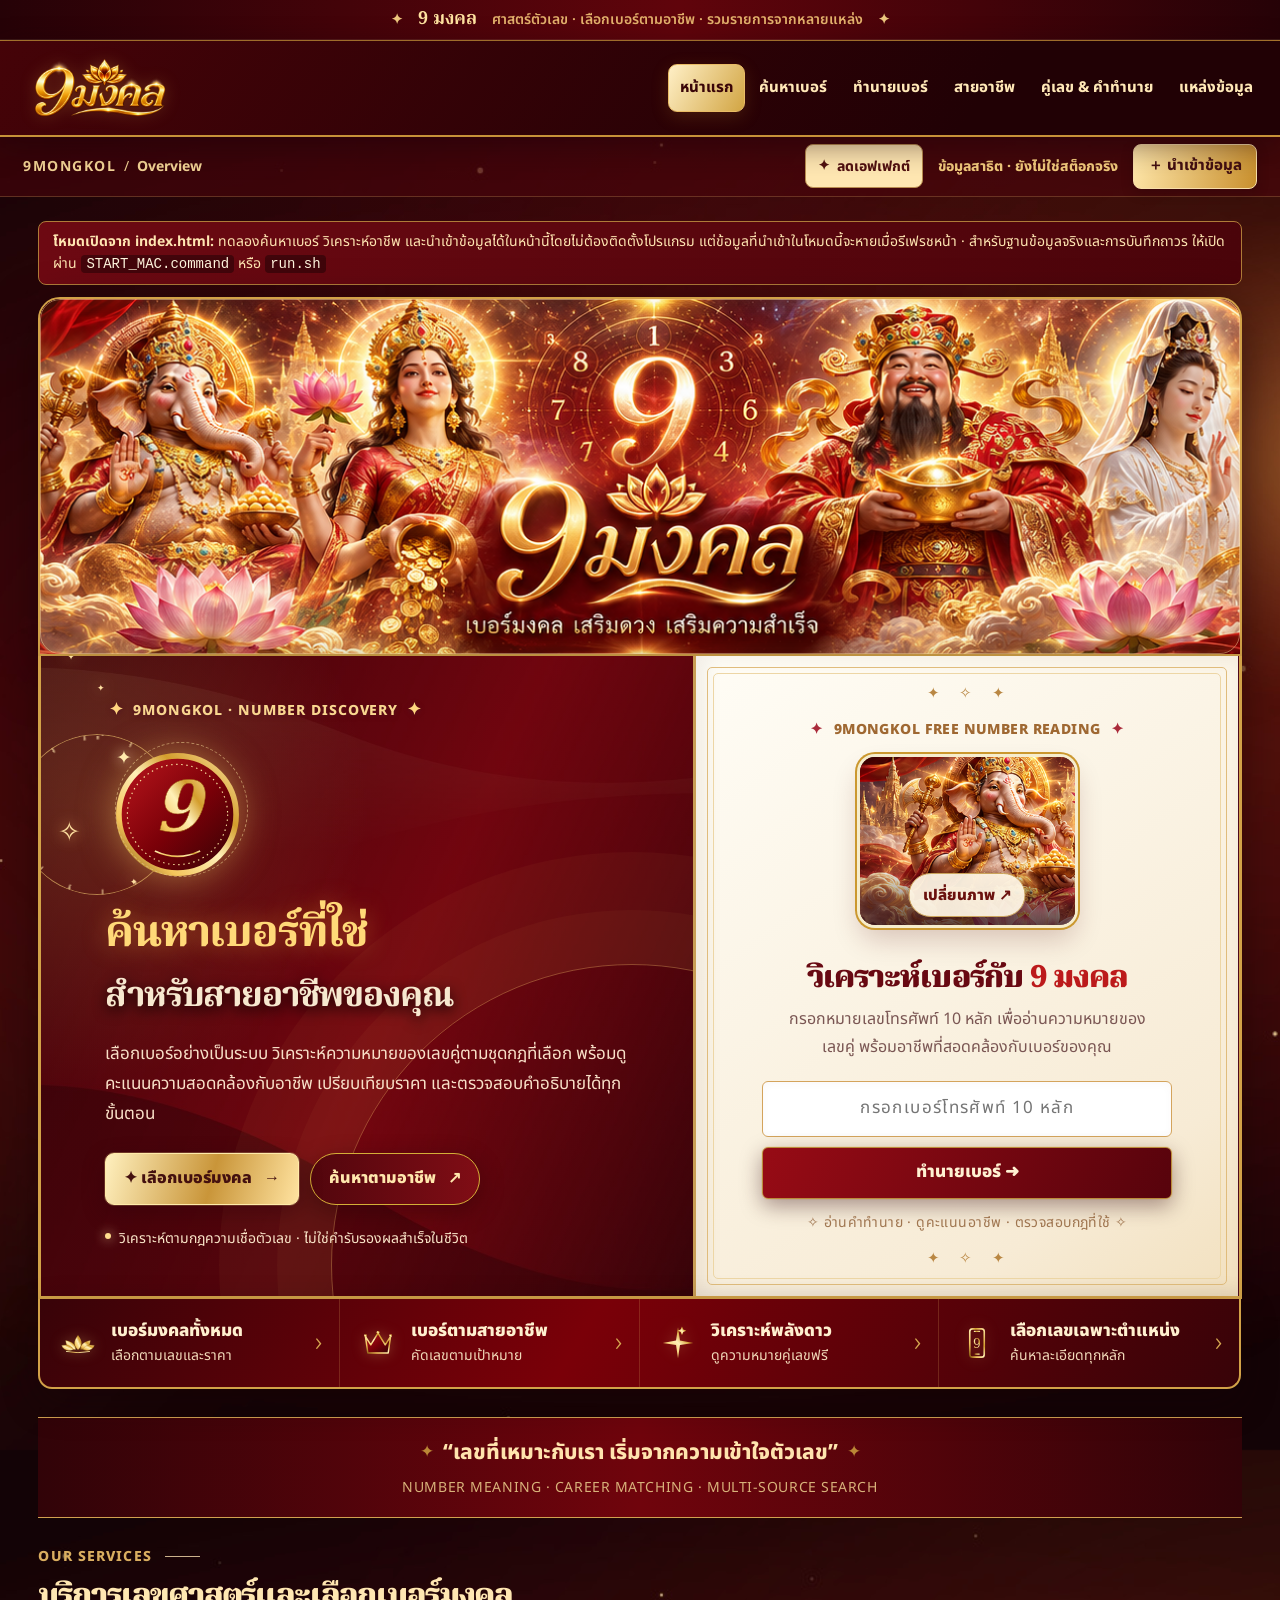
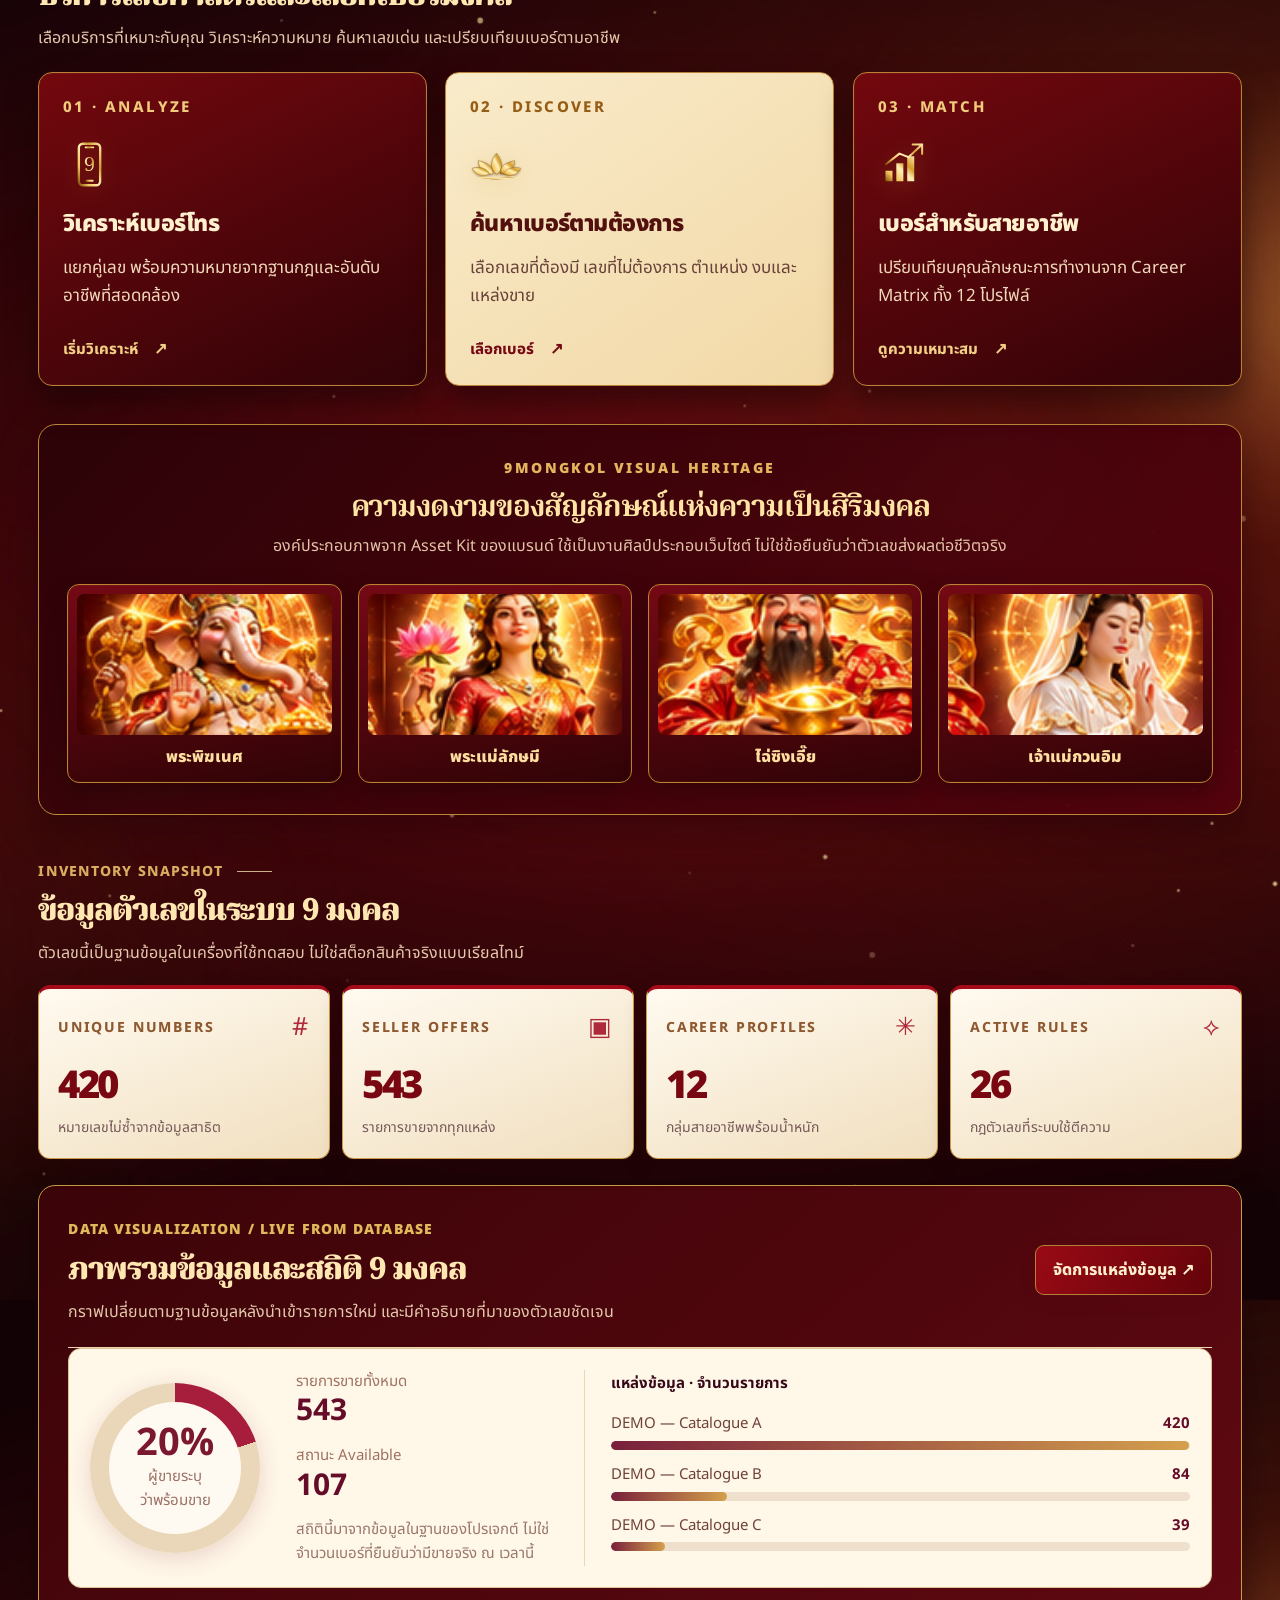
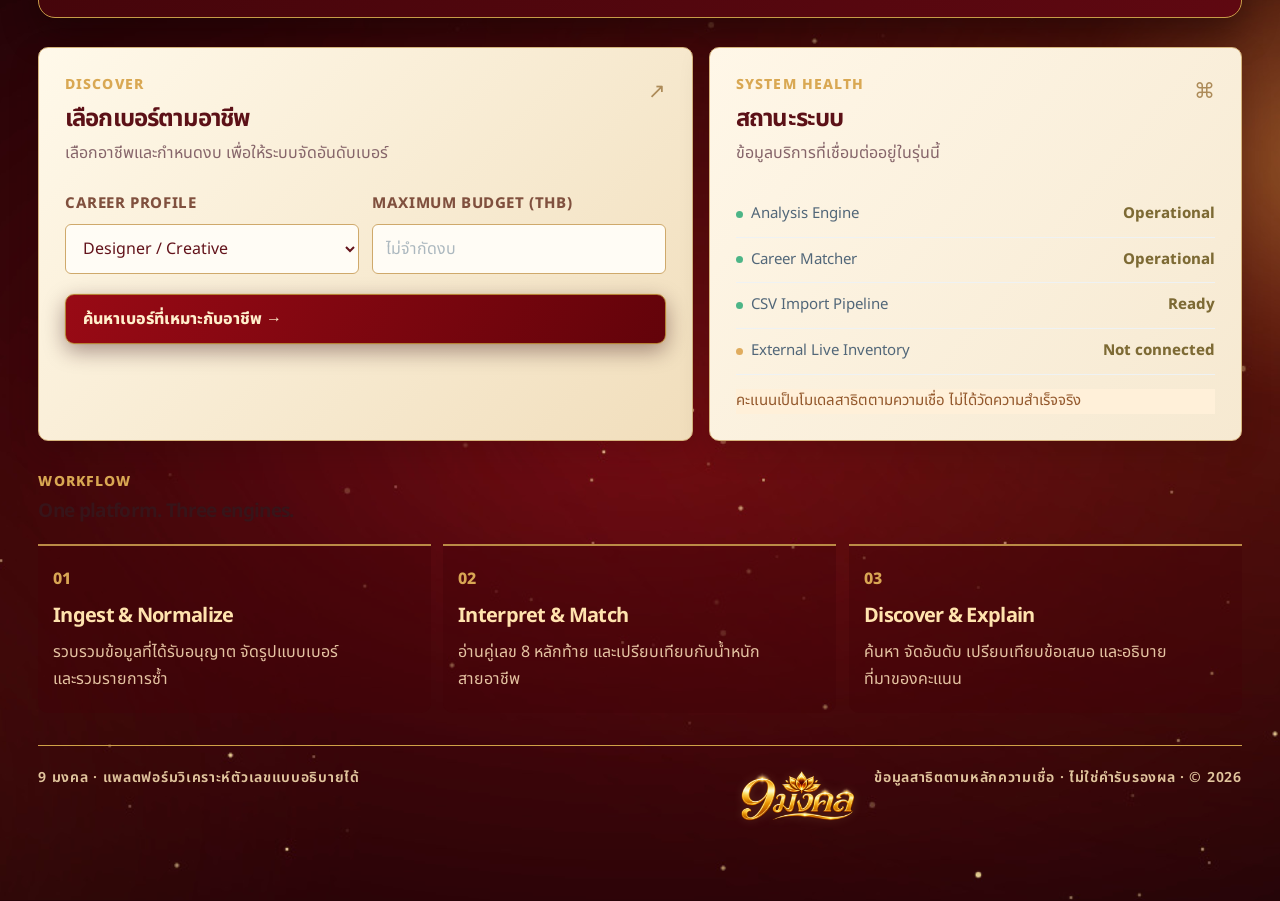
==== commit c0bd2fbb: "x" ====
--- a/index.html
+++ b/index.html
@@ -8,7 +8,7 @@
 <meta content="9 มงคล — ค้นหาและวิเคราะห์เบอร์โทรศัพท์ตามศาสตร์ตัวเลข พร้อมจัดอันดับความสอดคล้องตามสายอาชีพ อธิบายกฎและคะแนนได้" name="description"/>
 <title>9 มงคล | วิเคราะห์เบอร์มงคลและเลือกเบอร์ตามอาชีพ</title>
 <link href="web/styles.css?v=0.6.0" rel="stylesheet"/>
-<link href="web/storefront.css?v=0.6.0" rel="stylesheet"/><link href="web/celestial.css?v=0.6.0" rel="stylesheet"/><link href="web/insights.css?v=0.6.0" rel="stylesheet"/><link href="web/assets/9mongkol/favicon-9mongkol-lotus.png" rel="icon" type="image/png"/><link href="web/nine-mongkol.css?v=0.7.0" rel="stylesheet"/><link href="web/nine-motion.css?v=0.7.0" rel="stylesheet"/><link href="web/nine-readable.css?v=0.8.0" rel="stylesheet"/><link href="web/nine-polish.css?v=0.9.0" rel="stylesheet"/></head>
+<link href="web/storefront.css?v=0.6.0" rel="stylesheet"/><link href="web/celestial.css?v=0.6.0" rel="stylesheet"/><link href="web/insights.css?v=0.6.0" rel="stylesheet"/><link href="web/assets/9mongkol/favicon-9mongkol-lotus.png" rel="icon" type="image/png"/><link href="web/nine-mongkol.css?v=0.7.0" rel="stylesheet"/><link href="web/nine-motion.css?v=0.7.0" rel="stylesheet"/><link href="web/nine-readable.css?v=0.8.0" rel="stylesheet"/><link href="web/nine-polish.css?v=0.9.1" rel="stylesheet"/></head>
 <body class="nine-theme">
 <div class="app-shell"><div class="celestial-announcement"><span class="ann-stars">✦</span><strong>9 มงคล</strong><span class="ann-small">ศาสตร์ตัวเลข · เลือกเบอร์ตามอาชีพ · รวมรายการจากหลายแหล่ง</span><span class="ann-stars">✦</span></div>
 <aside class="sidebar" id="sidebar">
@@ -42,12 +42,11 @@
 <div class="page-heading"><div><div class="eyebrow">NUMBER RESEARCH  /  PERSONALIZED SELECTION</div><h1 id="overview-heading">ค้นหาเบอร์ในแบบของคุณ</h1><p>เลือกเบอร์จากหลายแหล่ง วิเคราะห์ความหมายตามกฎตัวเลข และค้นหาอาชีพที่สอดคล้อง</p></div><div class="version-pill" id="version-text">RULEBOOK · ...</div></div>
 <section aria-label="9 มงคล แบนเนอร์แบรนด์" class="nine-brand-banner">
 <img alt="9 มงคล ภาพประกอบศิลป์ 4 เทพแห่งความเป็นสิริมงคลบนพื้นหลังสีแดงและทอง" fetchpriority="high" src="web/assets/9mongkol/hero-group.png"/>
-<div aria-label="แบรนด์ 9มงคล" class="nine-brand-shade"><span>9MONGKOL • PREMIUM NUMBER DISCOVERY</span><strong>ตีความอย่างมีเหตุผล · เลือกเบอร์อย่างมีข้อมูล</strong></div>
 </section><div class="storefront-hero celestial-hero">
 <div class="hero-main">
 <div aria-hidden="true" class="cosmic-sparkles"><span>✦</span><span>✧</span><span>✦</span><span>✦</span><span>✧</span><span>✦</span></div>
 <div class="celestial-kicker"><span>✦</span> 9MONGKOL · NUMBER DISCOVERY <span>✦</span></div>
-<div class="celestial-medallion"><img alt="9มงคล โลโก้หลัก" class="nine-hero-badge" src="web/assets/9mongkol/logo-9mongkol-lotus.webp"/></div>
+<div aria-hidden="true" class="celestial-medallion"><img alt="" aria-hidden="true" class="nine-hero-badge" src="web/assets/9mongkol/badge-9.svg"/></div>
 <h2><span class="gold-line">ค้นหาเบอร์ที่ใช่</span><br/><em>สำหรับสายอาชีพของคุณ</em></h2>
 <p>เลือกเบอร์อย่างเป็นระบบ วิเคราะห์ความหมายของเลขคู่ตามชุดกฎที่เลือก พร้อมดูคะแนนความสอดคล้องกับอาชีพ เปรียบเทียบราคา และตรวจสอบคำอธิบายได้ทุกขั้นตอน</p>
 <div class="hero-primary-actions"><button class="button button-dark" data-jump="explorer">✦ เลือกเบอร์มงคล <span>→</span></button><button class="button button-light" data-jump="careers">ค้นหาตามอาชีพ <span>↗</span></button></div>
--- a/web/nine-polish.css
+++ b/web/nine-polish.css
@@ -1,19 +1,11 @@
-/* 9มงคล v0.9 · Steady Luxury hover and official golden lotus logo.
+/* 9มงคล v0.9.1 · Steady Luxury hover, original circular badge and official golden lotus logo.
    Product direction: premium golden light within a stationary card, not a popping 3-D tile. */
 :root{--nine-hover-gold:#e8ba64;--nine-hover-line:rgba(244,208,133,.78)}
 .nine-theme .nine-nav-logo{display:block;width:202px;height:72px;max-width:100%;object-fit:contain;object-position:left center;image-rendering:auto;filter:drop-shadow(0 0 8px rgba(231,176,73,.24));transform:none!important}
 .nine-theme .brand{min-width:205px;margin-right:12px}
 .nine-theme .nine-nav-copy{display:none!important}
-.nine-theme .celestial-medallion{width:min(300px,95%);height:116px;flex-basis:auto;display:flex;align-items:center;justify-content:flex-start;position:relative;margin:6px 0 18px;border:0;border-radius:0;background:transparent!important;box-shadow:none!important;animation:none!important;transform:none!important}
-.nine-theme .celestial-medallion::before,.nine-theme .celestial-medallion::after{display:none!important}
-.nine-theme .celestial-medallion .nine-hero-badge{width:100%;height:100%;object-fit:contain;object-position:left center;filter:drop-shadow(0 2px 12px rgba(238,182,79,.35))!important}
 .nine-theme .hero-main h2{margin-top:6px}
 .nine-theme .site-footer .nine-footer-logo{width:150px;height:57px;object-fit:contain;display:block;filter:drop-shadow(0 0 5px rgba(244,210,133,.15))}
-/* Image's lower line is embedded in the supplied hero art. A solid footer ribbon masks this line,
-   without modifying user-provided artwork and without changing faces or the original emblem. */
-.nine-theme .nine-brand-shade{height:46px;inset:auto 0 0;padding:10px clamp(12px,2.2vw,24px);align-items:center;display:flex;justify-content:space-between;gap:14px;border-top:1px solid rgba(234,185,94,.47);background:#38050a;box-shadow:0 -9px 18px rgba(44,1,7,.10);text-shadow:none}
-.nine-theme .nine-brand-shade span{font-size:14px;line-height:1.4;letter-spacing:.07em;color:#ffe2a7;font-weight:850}
-.nine-theme .nine-brand-shade strong{font-size:14px;line-height:1.4;color:#ffe6b9;font-weight:730}
 /* Reduce the aggressive pop-up effect on cards/stats/service panels and number selectors. */
 .nine-theme .stat-card,.nine-theme .service-card,.nine-theme .number-card,.nine-theme .nine-deity-card,.nine-theme .panel,.nine-theme .workflow-item,.nine-theme .ni-report-card,.nine-theme .ni-advice-grid article,.nine-theme .rule-card,.nine-theme .celestial-categories button{transition:background-color .25s ease,border-color .25s ease,box-shadow .28s ease,color .2s ease!important;transform:none!important;scale:1!important}
 .nine-theme .stat-card:hover,.nine-theme .service-card:hover,.nine-theme .number-card:hover,.nine-theme .nine-deity-card:hover,.nine-theme .panel:hover,.nine-theme .workflow-item:hover,.nine-theme .ni-report-card:hover,.nine-theme .ni-advice-grid article:hover,.nine-theme .rule-card:hover{transform:none!important;translate:none!important;scale:1!important;filter:none!important;border-color:var(--nine-hover-line)!important;box-shadow:0 10px 27px rgba(38,2,7,.28),inset 0 0 0 1px rgba(255,217,145,.20)!important}
@@ -27,9 +19,9 @@
 .nine-theme :is(.service-card,.stat-card,.number-card,.nine-deity-card,.panel,.nav-item,.button,.ni-action):focus-visible{outline:2px solid #f0cf88;outline-offset:3px}
 /* Responsive: prioritize legibility and header spacing over graphic size. */
 @media(max-width:1280px) and (min-width:1061px){.nine-theme .nine-nav-logo{width:173px;height:65px}.nine-theme .brand{min-width:177px;margin-right:5px}}
-@media(max-width:1060px){.nine-theme .nine-nav-logo{width:226px;height:auto;max-height:90px;object-position:center}.nine-theme .brand{min-width:0;margin:0 0 18px;justify-content:center}.nine-theme .nine-brand-shade{height:44px}}
-@media(max-width:760px){.nine-theme .nine-brand-shade{height:45px;padding:7px 11px;justify-content:center}.nine-theme .nine-brand-shade span{display:inline-block;font-size:12px;text-align:center}.nine-theme .nine-brand-shade strong{display:none}.nine-theme .celestial-medallion{width:min(250px,100%);height:99px;margin:4px 0 15px}.nine-theme .site-footer .nine-footer-logo{width:130px;height:48px}}
+@media(max-width:1060px){.nine-theme .nine-nav-logo{width:226px;height:auto;max-height:90px;object-position:center}.nine-theme .brand{min-width:0;margin:0 0 18px;justify-content:center}}
+@media(max-width:760px){.nine-theme .site-footer .nine-footer-logo{width:130px;height:48px}}
 @media(prefers-reduced-motion:reduce){.nine-theme .stat-card,.nine-theme .service-card,.nine-theme .number-card,.nine-theme .nine-deity-card{transition:none!important}}
 /* Refined banner crop: preserve the complete emblem while covering the original embedded tagline. */
 @media(min-width:761px){.nine-theme .nine-brand-banner{height:clamp(320px,28vw,360px)}}
-@media(max-width:760px){.nine-theme .nine-brand-banner{height:240px}.nine-theme .nine-brand-shade{height:31px;padding:4px 10px}.nine-theme .nine-brand-shade span{font-size:11px}}
+@media(max-width:760px){.nine-theme .nine-brand-banner{height:240px}}
